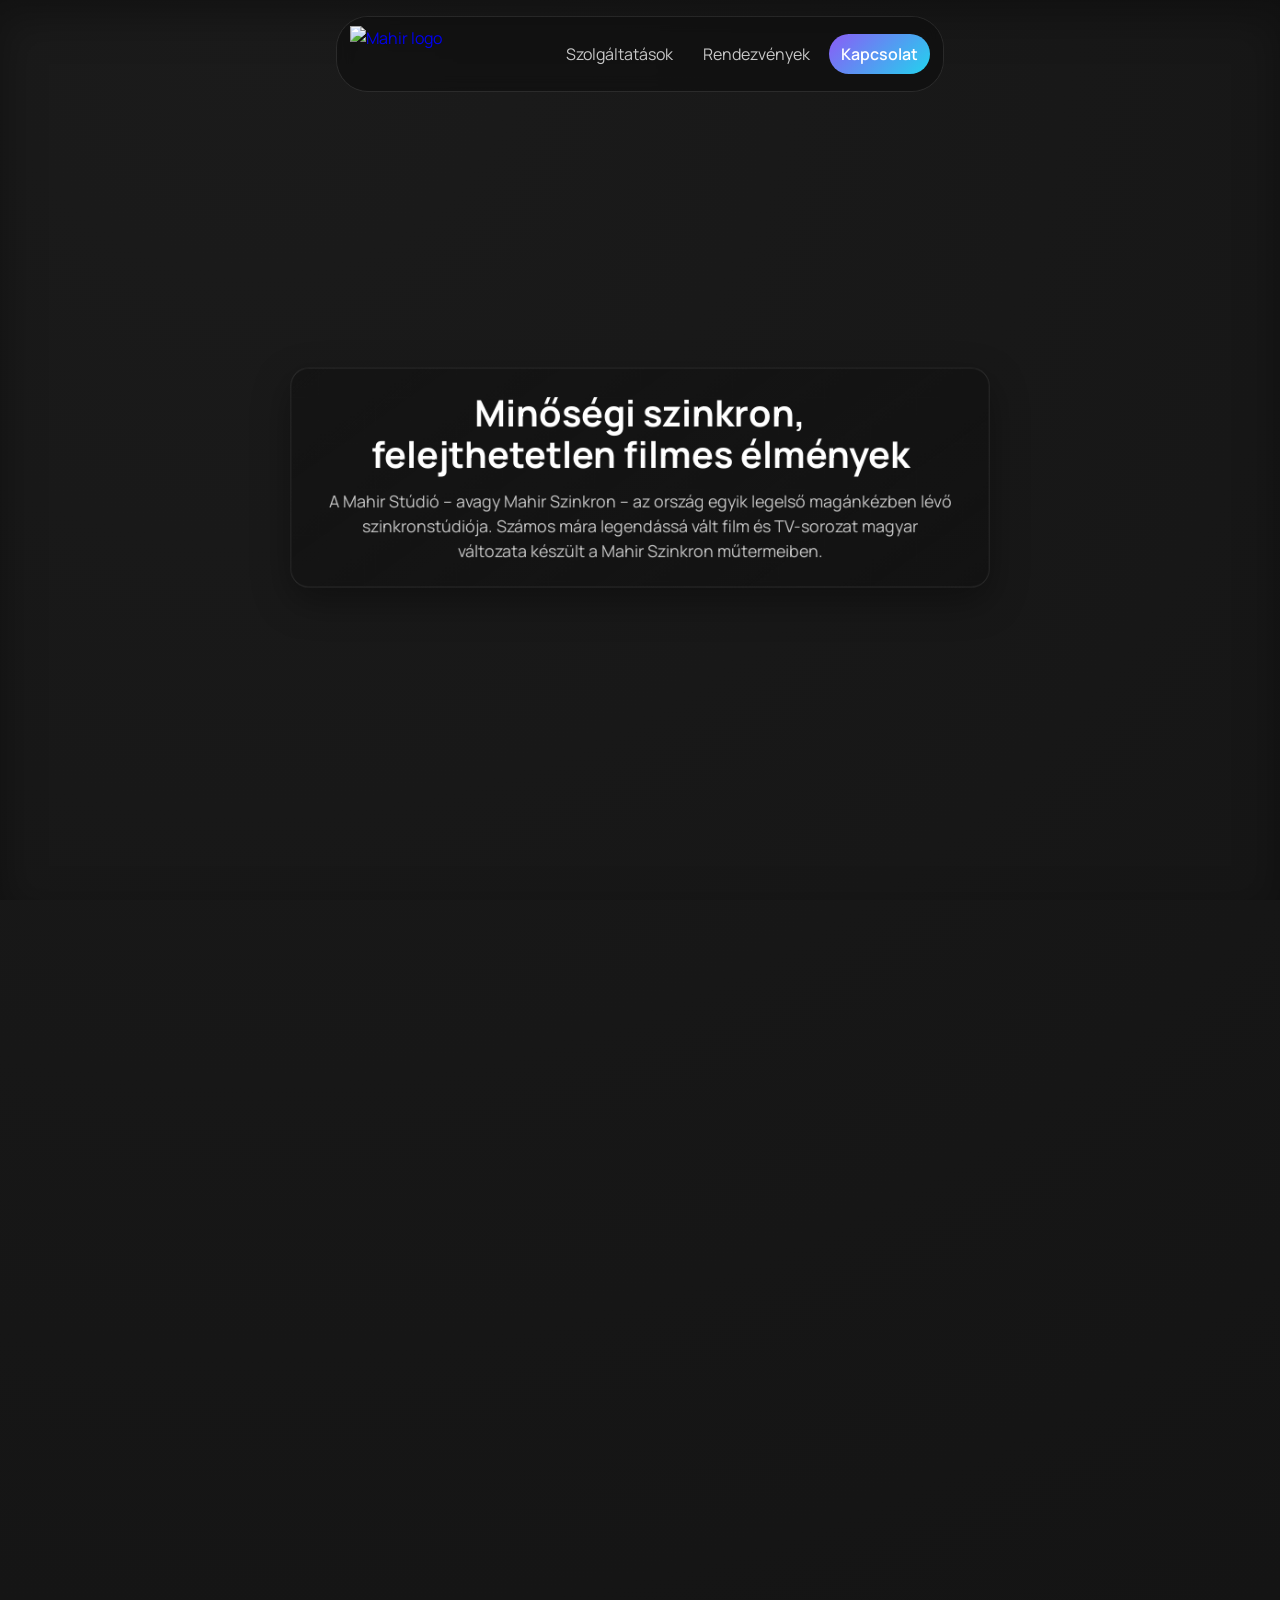
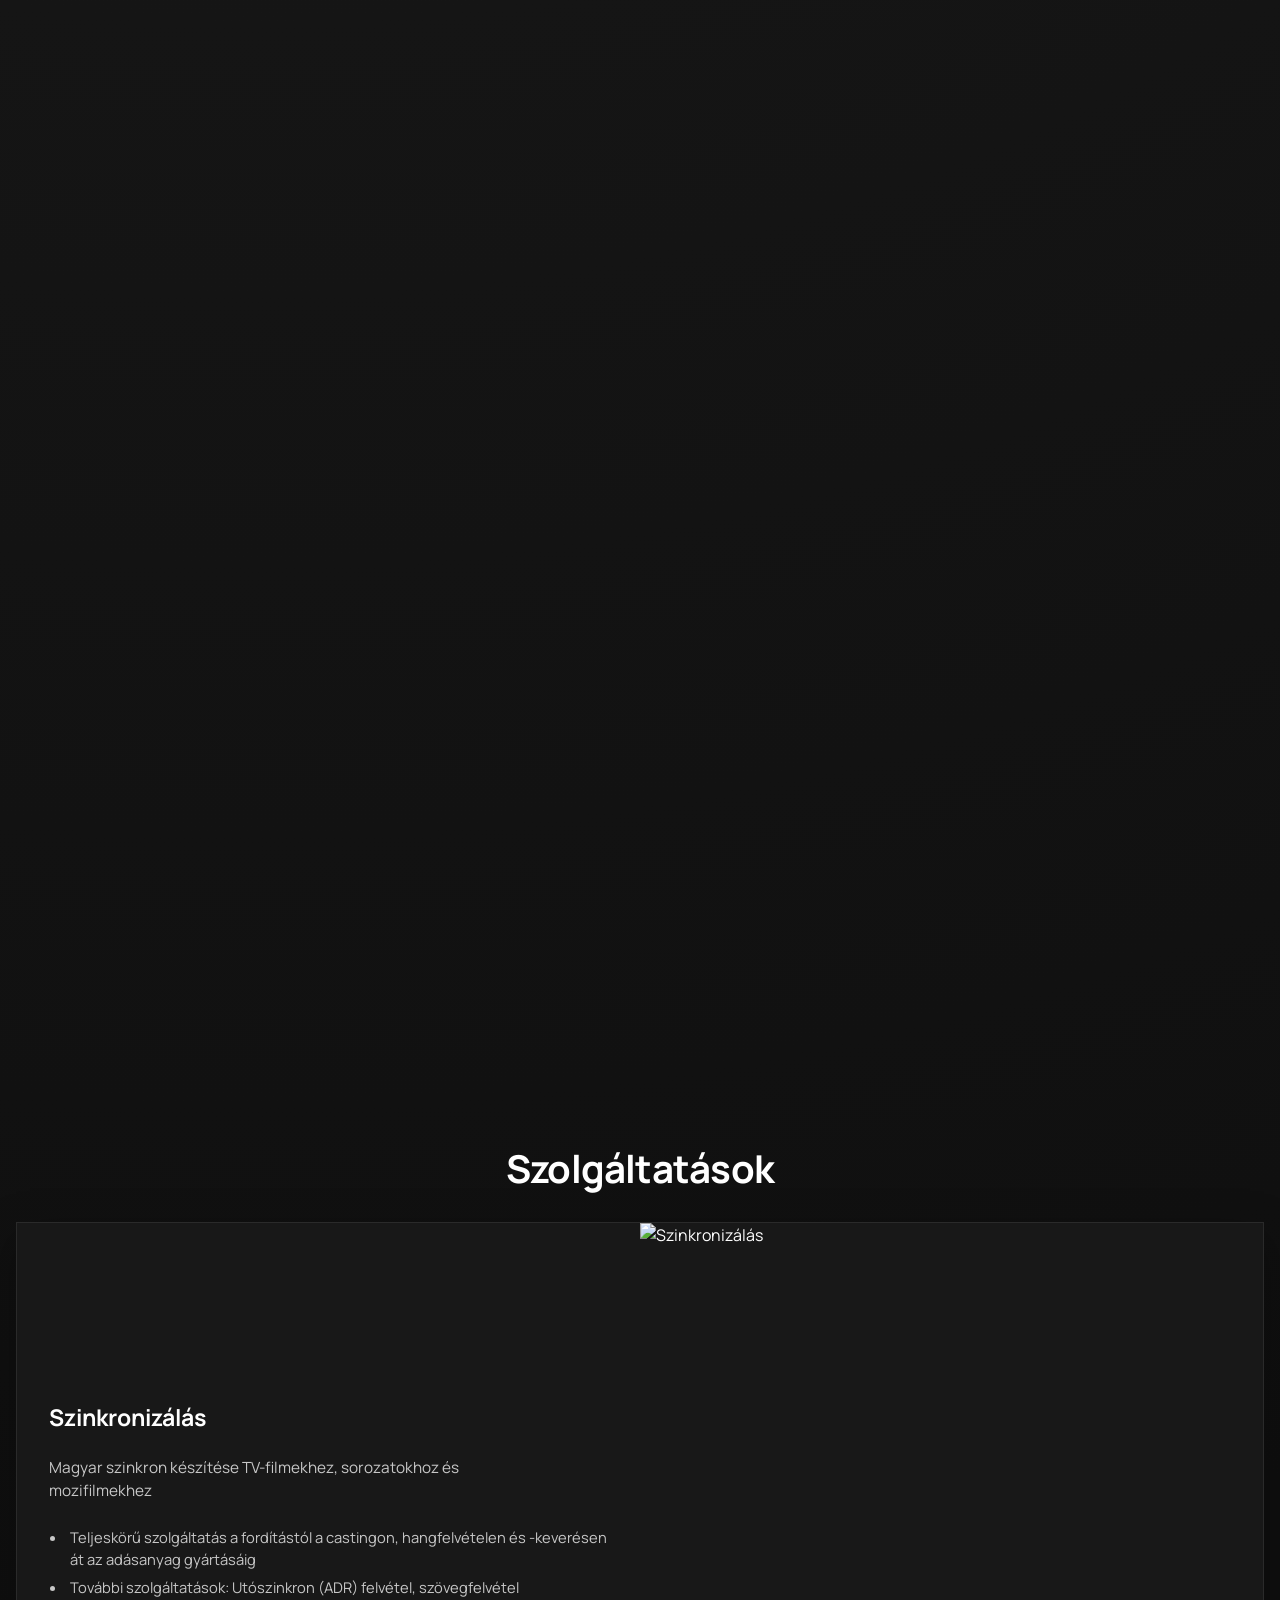
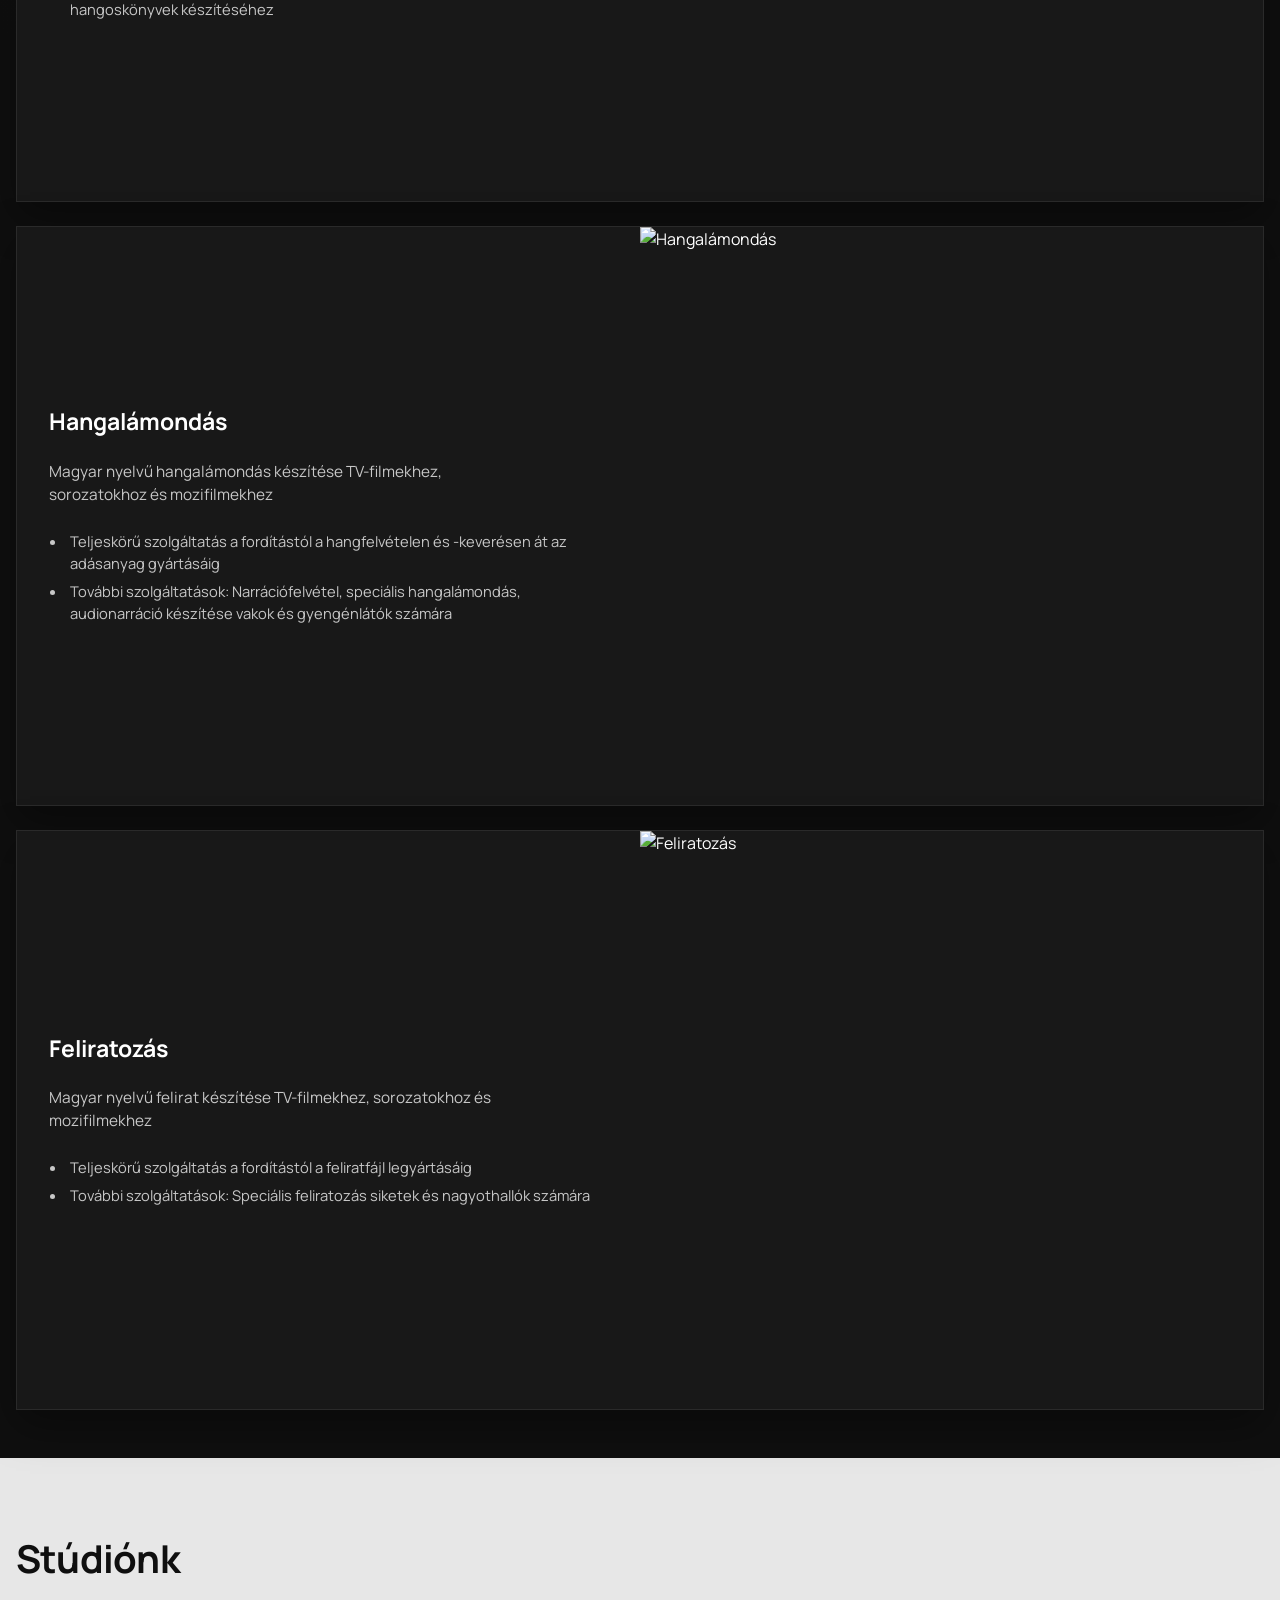
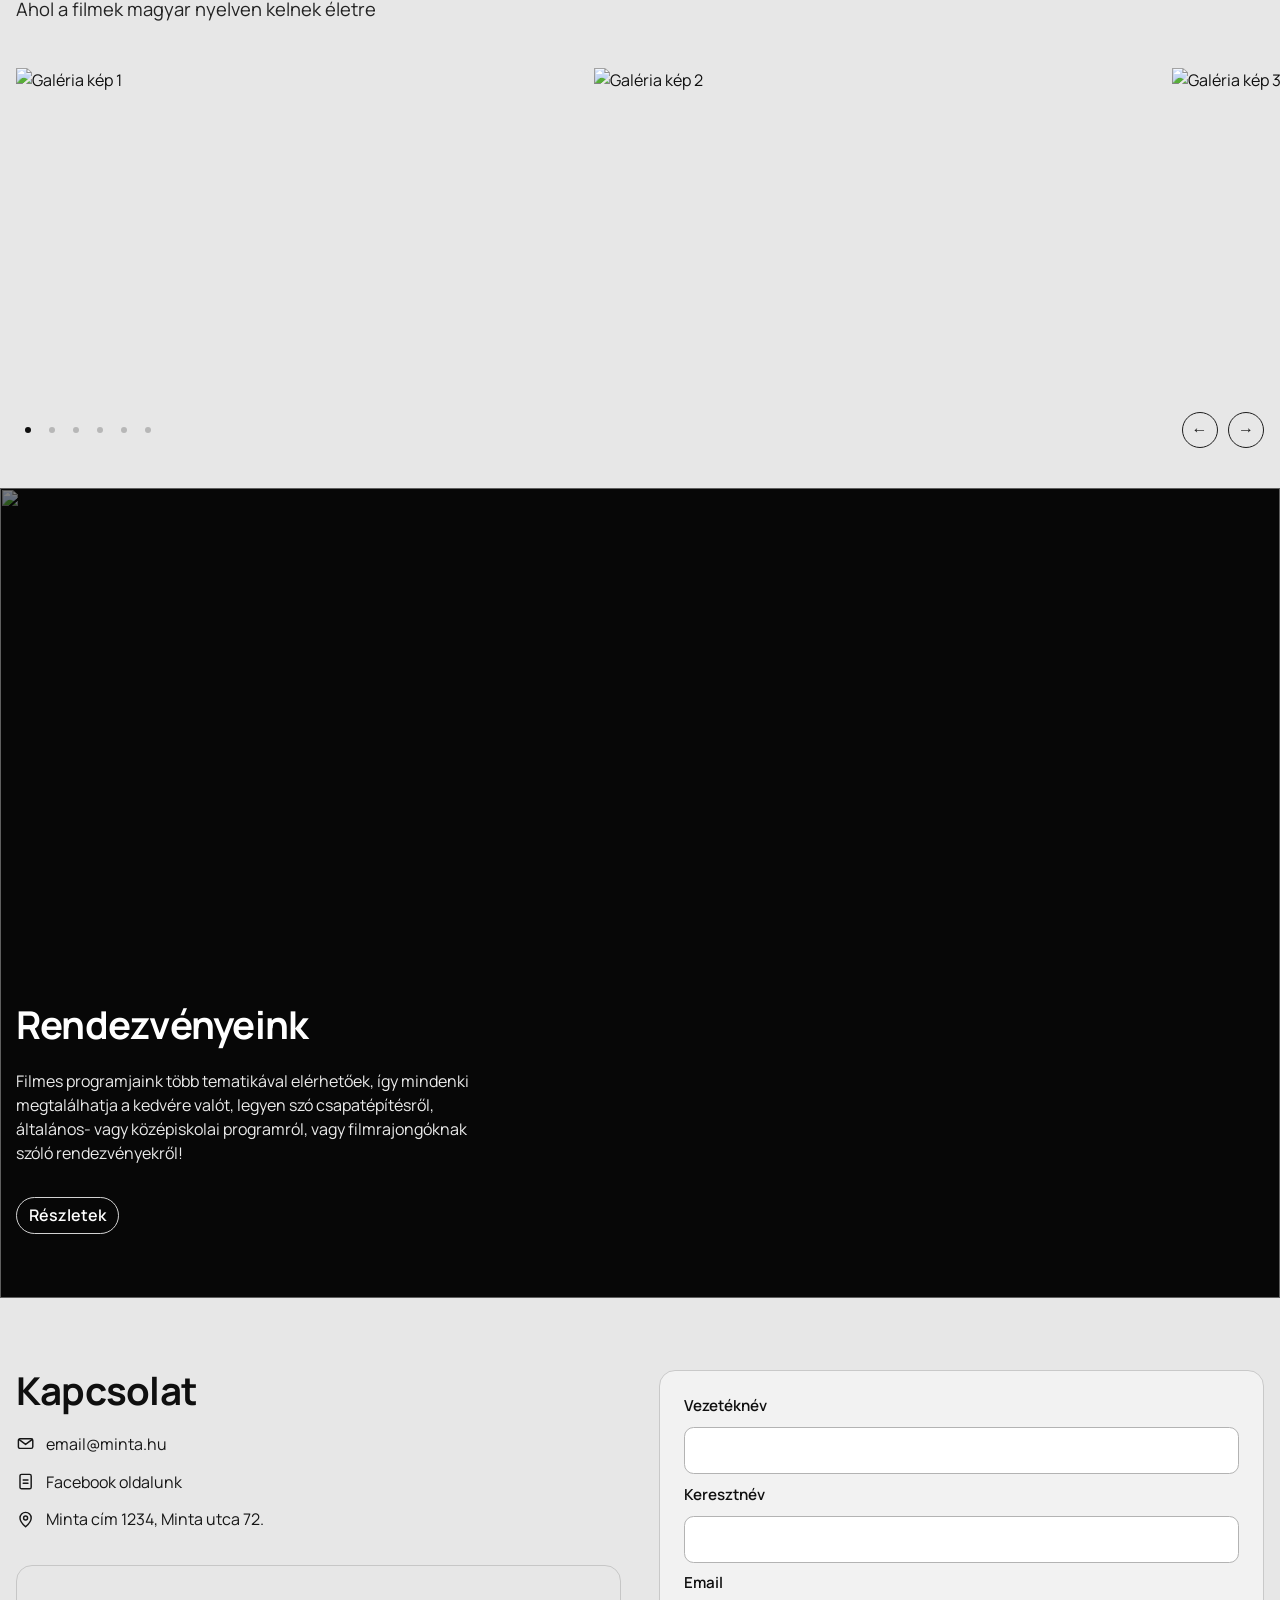
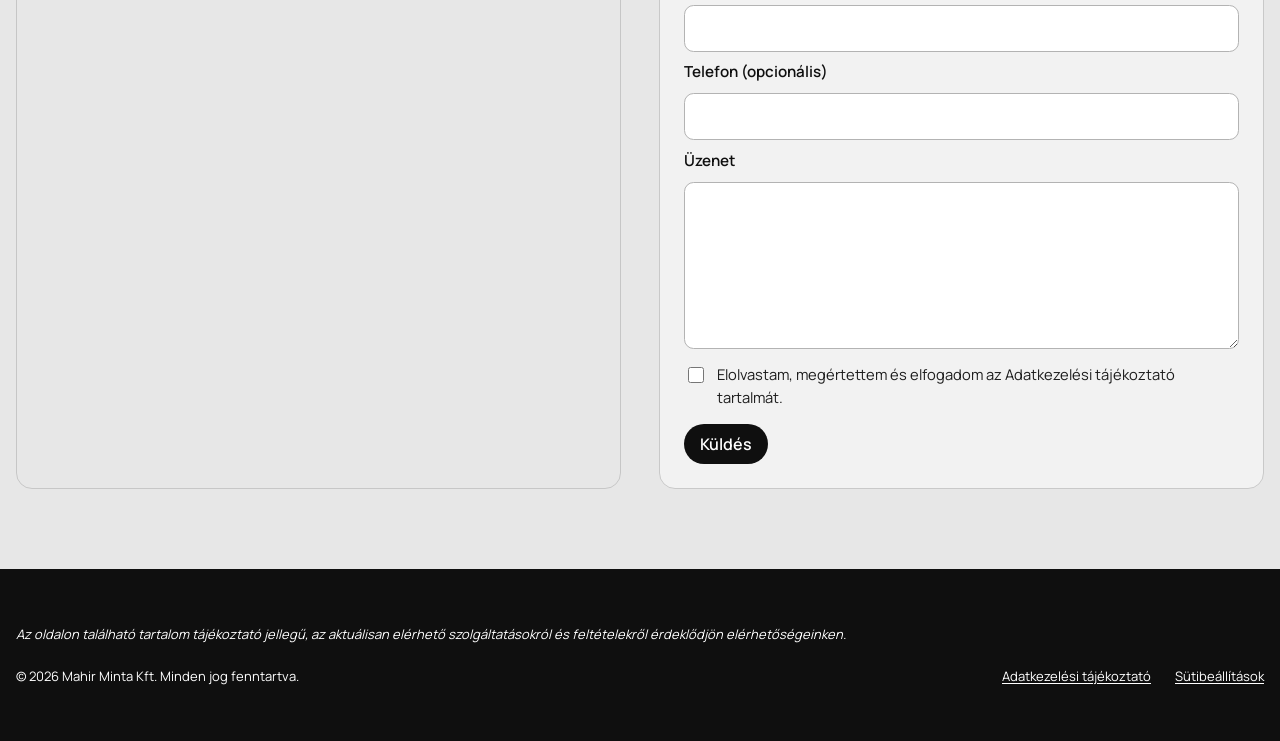
==== index.html @ b0da59ac "Update Mahir branding and content, and simplify the page layout. Switch to Manrope, refresh copy and" ====
<!DOCTYPE html>
<html lang="hu">

<head>
  <meta charset="UTF-8" />
  <meta name="viewport" content="width=device-width, initial-scale=1.0" />
  <title>Mahir</title>
  <meta name="description" content="REPLACE" />
  <link rel="preconnect" href="https://fonts.googleapis.com" />
  <link rel="preconnect" href="https://fonts.gstatic.com" crossorigin />
  <link
    href="https://fonts.googleapis.com/css2?family=Manrope:wght@400;500;600;700&display=swap"
    rel="stylesheet" />
  <link
    rel="preload"
    href="https://cdn.jsdelivr.net/npm/swiper@11/swiper-bundle.min.css"
    as="style"
    onload="this.onload=null;this.rel='stylesheet'" />
  <noscript>
    <link rel="stylesheet" href="https://cdn.jsdelivr.net/npm/swiper@11/swiper-bundle.min.css" />
  </noscript>
  <link rel="stylesheet" href="css/main.css" />
</head>

<body>
  <header class="site-header">
    <div class="navbar">
      <a class="brand" href="index.html" aria-label="Home">
        <img src="https://pub-8ca41db7c8844eacb34ff6a07d16dae7.r2.dev/global/mahir_logok_logo_rgb_white_fekvo.svg" alt="Mahir logo" />
      </a>
      <nav class="site-nav" aria-label="Fő navigáció">
        <div class="nav-links" aria-label="Elsődleges menü">
          <a href="#szolgaltatasok">Szolgáltatások</a>
          <a href="#rendezvenyek">Rendezvények</a>
        </div>

        <a class="nav-cta" href="#kapcsolat">Kapcsolat</a>

        <button
          class="nav-toggle"
          type="button"
          aria-label="Menü megnyitása"
          aria-expanded="false"
          aria-controls="mobile-nav-menu">
          <span></span>
          <span></span>
          <span></span>
        </button>

        <div id="mobile-nav-menu" class="mobile-nav-menu" hidden>
          <a href="#szolgaltatasok">Szolgáltatások</a>
          <a href="#rendezvenyek">Rendezvények</a>
        </div>
      </nav>
    </div>
  </header>

  <main>
    <section id="hero" class="hero-scroll">
      <div class="hero-sticky">
        <div class="container hero-frame">
          <div class="hero-grid" aria-hidden="true">
            <img src="https://pub-8ca41db7c8844eacb34ff6a07d16dae7.r2.dev/hero/Hero1.webp" alt="Hero image 1" />
            <img src="https://pub-8ca41db7c8844eacb34ff6a07d16dae7.r2.dev/hero/Hero2.webp" alt="Hero image 2" />
            <img src="https://pub-8ca41db7c8844eacb34ff6a07d16dae7.r2.dev/hero/Hero3.webp" alt="Hero image 3" />
            <img src="https://pub-8ca41db7c8844eacb34ff6a07d16dae7.r2.dev/hero/Hero4.webp" alt="Hero image 4" />
            <video autoplay muted loop playsinline aria-label="Hero center video">
              <source src="https://pub-8ca41db7c8844eacb34ff6a07d16dae7.r2.dev/hero/Hero5.mp4" type="video/mp4" />
            </video>
            <img src="https://pub-8ca41db7c8844eacb34ff6a07d16dae7.r2.dev/hero/Hero6.webp" alt="Hero image 6" />
            <img src="https://pub-8ca41db7c8844eacb34ff6a07d16dae7.r2.dev/hero/Hero7.webp" alt="Hero image 7" />
            <img src="https://pub-8ca41db7c8844eacb34ff6a07d16dae7.r2.dev/hero/Hero8.webp" alt="Hero image 8" />
            <img src="https://pub-8ca41db7c8844eacb34ff6a07d16dae7.r2.dev/hero/Hero9.webp" alt="Hero image 9" />
          </div>

          <div class="hero-content">
            <h1>Minőségi szinkron, felejthetetlen filmes élmények</h1>
            <p>
              A Mahir Stúdió – avagy Mahir Szinkron – az ország egyik legelső magánkézben lévő szinkronstúdiója. Számos mára legendássá vált film és TV-sorozat magyar változata készült a Mahir Szinkron műtermeiben.
            </p>
          </div>
        </div>
      </div>
    </section>

    <section id="szolgaltatasok" class="content-section services-section">
      <div class="container services-inner">
        <h2 class="services-title">Szolgáltatások</h2>

        <div class="services-stack">
          <article class="service-panel">
            <div class="service-panel__copy">
              <h3>Szinkronizálás</h3>
              <p>Magyar szinkron készítése TV-filmekhez, sorozatokhoz és mozifilmekhez</p>
              <ul>
                <li>
                  Teljeskörű szolgáltatás a fordítástól a castingon, hangfelvételen és -keverésen át az adásanyag gyártásáig
                </li>
                <li>
                  További szolgáltatások: Utószinkron (ADR) felvétel, szövegfelvétel hangoskönyvek készítéséhez
                </li>
              </ul>
            </div>
            <div class="service-panel__visual">
              <img src="https://pub-8ca41db7c8844eacb34ff6a07d16dae7.r2.dev/services/Szinkron.webp" alt="Szinkronizálás" width="800" height="640" />
            </div>
          </article>

          <article class="service-panel">
            <div class="service-panel__copy">
              <h3>Hangalámondás</h3>
              <p>Magyar nyelvű hangalámondás készítése TV-filmekhez, sorozatokhoz és mozifilmekhez</p>
              <ul>
                <li>
                  Teljeskörű szolgáltatás a fordítástól a hangfelvételen és -keverésen át az adásanyag gyártásáig
                </li>
                <li>
                  További szolgáltatások: Narrációfelvétel, speciális hangalámondás, audionarráció készítése vakok és gyengénlátók számára
                </li>
              </ul>
            </div>
            <div class="service-panel__visual">
              <img src="https://pub-8ca41db7c8844eacb34ff6a07d16dae7.r2.dev/services/Hangalamondas.webp" alt="Hangalámondás" width="800" height="640" />
            </div>
          </article>

          <article class="service-panel">
            <div class="service-panel__copy">
              <h3>Feliratozás</h3>
              <p>Magyar nyelvű felirat készítése TV-filmekhez, sorozatokhoz és mozifilmekhez</p>
              <ul>
                <li>Teljeskörű szolgáltatás a fordítástól a feliratfájl legyártásáig</li>
                <li>
                  További szolgáltatások: Speciális feliratozás siketek és nagyothallók számára
                </li>
              </ul>
            </div>
            <div class="service-panel__visual">
              <img src="https://pub-8ca41db7c8844eacb34ff6a07d16dae7.r2.dev/services/Feliratozas.webp" alt="Feliratozás" width="800" height="640" />
            </div>
          </article>
        </div>
      </div>
    </section>

    <section id="about" class="gallery-section">
      <div class="container gallery-inner">
        <h2>Stúdiónk</h2>
        <p>Ahol a filmek magyar nyelven kelnek életre</p>

        <div class="swiper studio-swiper">
          <div class="swiper-wrapper">
            <div class="swiper-slide"><img src="https://pub-8ca41db7c8844eacb34ff6a07d16dae7.r2.dev/hero/Hero1.webp" alt="Galéria kép 1" /></div>
            <div class="swiper-slide"><img src="https://pub-8ca41db7c8844eacb34ff6a07d16dae7.r2.dev/hero/Hero4.webp" alt="Galéria kép 2" /></div>
            <div class="swiper-slide"><img src="https://pub-8ca41db7c8844eacb34ff6a07d16dae7.r2.dev/hero/Hero8.webp" alt="Galéria kép 3" /></div>
            <div class="swiper-slide"><img src="https://pub-8ca41db7c8844eacb34ff6a07d16dae7.r2.dev/hero/Hero9.webp" alt="Galéria kép 4" /></div>
            <div class="swiper-slide"><img src="https://pub-8ca41db7c8844eacb34ff6a07d16dae7.r2.dev/gallery/Galeria5.webp" alt="Galéria kép 5" /></div>
            <div class="swiper-slide"><img src="https://pub-8ca41db7c8844eacb34ff6a07d16dae7.r2.dev/hero/Hero6.webp" alt="Galéria kép 6" /></div>
            <div class="swiper-slide"><img src="https://pub-8ca41db7c8844eacb34ff6a07d16dae7.r2.dev/hero/Hero1.webp" alt="Galéria kép 7" /></div>
          </div>
        </div>

        <div class="gallery-controls">
          <div class="gallery-pagination" aria-label="Galéria oldalak"></div>
          <div class="gallery-nav-buttons">
            <button class="gallery-button gallery-button-prev" type="button" aria-label="Előző kép">
              <span aria-hidden="true">←</span>
            </button>
            <button class="gallery-button gallery-button-next" type="button" aria-label="Következő kép">
              <span aria-hidden="true">→</span>
            </button>
          </div>
        </div>
      </div>
    </section>

    <section id="rendezvenyek" class="events-section" aria-labelledby="events-title">
      <img
        class="events-background-image"
        src="https://pub-8ca41db7c8844eacb34ff6a07d16dae7.r2.dev/hero/Hero8.webp"
        alt=""
        aria-hidden="true"
        width="1920"
        height="1080" />
      <div class="events-overlay" aria-hidden="true"></div>

      <div class="container">
        <h2 id="events-title">Rendezvényeink</h2>
        <p>
          Filmes programjaink több tematikával elérhetőek, így mindenki megtalálhatja a kedvére valót, legyen szó csapatépítésről, általános- vagy középiskolai programról, vagy filmrajongóknak szóló rendezvényekről!
        </p>
        <a class="button-secondary" href="#">Részletek</a>
      </div>
    </section>

    <section id="kapcsolat" class="contact-section" aria-labelledby="contact-title">
      <div class="container contact-inner">
        <div class="contact-info">
          <h2 id="contact-title">Kapcsolat</h2>

          <a class="contact-link" href="mailto:email@minta.hu">
            <svg viewBox="0 0 24 24" aria-hidden="true">
              <rect x="3" y="6" width="18" height="12" rx="2"></rect>
              <path d="M4 7l8 6 8-6"></path>
            </svg>
            <span>email@minta.hu</span>
          </a>

          <a class="contact-link" href="#" target="_blank" rel="noopener noreferrer">
            <svg viewBox="0 0 24 24" aria-hidden="true">
              <rect x="5" y="3" width="14" height="18" rx="2"></rect>
              <path d="M9 10h6M9 14h6"></path>
            </svg>
            <span>Facebook oldalunk</span>
          </a>

          <a
            class="contact-link"
            href="https://maps.google.com/?q=Minta+c%C3%ADm+1234,+Minta+utca+72."
            target="_blank"
            rel="noopener noreferrer">
            <svg viewBox="0 0 24 24" aria-hidden="true">
              <path d="M12 21s7-6 7-11a7 7 0 10-14 0c0 5 7 11 7 11z"></path>
              <circle cx="12" cy="10" r="2.5"></circle>
            </svg>
            <span>Minta cím 1234, Minta utca 72.</span>
          </a>

          <div class="contact-map-wrap">
            <iframe
              src="https://www.google.com/maps/embed?pb=!1m18!1m12!1m3!1d9479.29036048894!2d18.97951351344565!3d47.52779883756479!2m3!1f0!2f0!3f0!3m2!1i1024!2i768!4f13.1!3m3!1m2!1s0x4741df007c46b94b%3A0x9a13e973ccc71e9e!2sMahir%20Szinkronst%C3%BAdi%C3%B3!5e0!3m2!1sen!2shu!4v1777281975266!5m2!1sen!2shu"
              style="border:0;"
              allowfullscreen=""
              loading="lazy"
              title="Google Maps"
              referrerpolicy="no-referrer-when-downgrade"></iframe>
          </div>
        </div>

        <form id="contact-form" class="contact-form" action="https://formsubmit.co/6629b8378813a6da11fab944c251a47c" method="POST">
          <div class="contact-form-grid">
            <label for="vezeteknev">Vezetéknév</label>
            <input id="vezeteknev" name="vezeteknev" type="text" required />

            <label for="keresztnev">Keresztnév</label>
            <input id="keresztnev" name="keresztnev" type="text" required />

            <label for="email">Email</label>
            <input id="email" name="email" type="email" required />

            <label for="telefon">Telefon (opcionális)</label>
            <input id="telefon" name="telefon" type="tel" />

            <label for="uzenet">Üzenet</label>
            <textarea id="uzenet" name="uzenet" rows="6" required></textarea>
          </div>

          <label class="checkbox-row" for="adatkezeles">
            <input id="adatkezeles" name="adatkezeles" type="checkbox" required />
            <span>Elolvastam, megértettem és elfogadom az Adatkezelési tájékoztató tartalmát.</span>
          </label>

          <button class="contact-submit" type="submit">Küldés</button>
          <p id="contact-form-status" class="contact-form-status" aria-live="polite"></p>
        </form>
      </div>
    </section>
  </main>

  <footer class="site-footer">
    <div class="container site-footer-inner">
      <p class="site-footer-disclaimer">
        Az oldalon található tartalom tájékoztató jellegű, az aktuálisan elérhető szolgáltatásokról és feltételekről
        érdeklődjön elérhetőségeinken.
      </p>
      <div class="site-footer-row">
        <p class="site-footer-copy">&copy; <span data-current-year>2026</span> Mahir Minta Kft. Minden jog fenntartva.</p>
        <nav class="site-footer-links" aria-label="Jogi hivatkozások">
          <a href="">Adatkezelési tájékoztató</a>
          <button type="button">Sütibeállítások</button>
        </nav>
      </div>
    </div>
  </footer>

  <script src="https://cdn.jsdelivr.net/npm/gsap@3.12.7/dist/gsap.min.js"></script>
  <script src="https://cdn.jsdelivr.net/npm/gsap@3.12.7/dist/ScrollTrigger.min.js"></script>
  <script src="https://cdn.jsdelivr.net/npm/swiper@11/swiper-bundle.min.js"></script>
  <script type="module" src="js/main.js"></script>
</body>

</html>
---- css/main.css ----
:root {
  /* Colors */
  --bg-primary: #0f0f0f;
  --bg-elevated: #181818;
  --text-primary: #ffffff;
  --text-secondary: #c7c7c7;
  --header-border: rgba(255, 255, 255, 0.08);
  --header-bg: rgba(15, 15, 15, 0.65);
  --nav-hover-bg: rgba(255, 255, 255, 0.1);
  --section-light-bg: #e7e7e7;
  --gallery-button-color: #1d1d1d;
  --contact-link-text: #161616;
  --footer-text: #1b1b1b;
  --footer-line: #2a2a2a;
  --footer-hover: #000000;

  /* Effects */
  --shadow-soft: 0 0.9375rem 2.5rem rgba(0, 0, 0, 0.35);

  /* Border Radius */
  --radius-sm: 0.75rem;
  --radius-md: 1rem;
  --radius-lg: 1.25rem;

  /* Spacing */
  --space-1: 0.5rem;
  --space-2: 1rem;
  --space-3: 1.5rem;
  --space-4: 2rem;
  --space-5: 3rem;

  /* Typography */
  --font-base: "Manrope", "Segoe UI", Roboto, Helvetica, Arial, sans-serif;

  /* Layout */
  --container-width: 80rem;

  /* Motion */
  --hero-progress: 0;
  --hero-start-scale: 1;
  --hero-end-scale: 0.3333;
  --hero-zoom-scale: calc(var(--hero-start-scale) - (var(--hero-start-scale) - var(--hero-end-scale)) * var(--hero-progress));
}

*,
*::before,
*::after {
  box-sizing: border-box;
}

html {
  scroll-behavior: smooth;
}

body {
  margin: 0;
  font-family: var(--font-base);
  background: radial-gradient(circle at 20% 0%, #1b1b1b 0%, var(--bg-primary) 45%);
  color: var(--text-primary);
  line-height: 1.5;
}

h2 {
  margin: 0;
  font-size: clamp(1.9rem, 3vw, 2.75rem);
  line-height: 1.1;
  font-weight: 700;
  letter-spacing: -0.02em;
}

img {
  display: block;
  max-width: 100%;
}

.container {
  width: min(100% - 2rem, var(--container-width));
  margin-inline: auto;
}

.site-header {
  position: fixed;
  top: 1rem;
  left: 50%;
  transform: translateX(-50%);
  width: min(calc(100% - 2rem), 38rem);
  z-index: 5;
  border: 0.0625rem solid var(--header-border);
  border-radius: 2rem;
  isolation: isolate;
}

.site-header::before {
  content: "";
  position: absolute;
  inset: 0;
  border-radius: 2rem;
  backdrop-filter: blur(0.5rem);
  background: var(--header-bg);
  pointer-events: none;
  z-index: -1;
}

.navbar {
  min-height: 4rem;
  display: flex;
  align-items: center;
  justify-content: space-between;
  gap: var(--space-2);
  padding: 0.55rem 0.8rem;
}

.brand {
  display: inline-flex;
  align-items: center;
  justify-content: center;
  text-decoration: none;
}

.brand img {
  width: auto;
  height: 3.5rem;
}

.site-nav {
  display: flex;
  align-items: center;
  gap: 0.45rem;
}

.nav-links {
  display: flex;
  align-items: center;
  flex-wrap: nowrap;
  gap: 0.35rem;
}

.nav-links a {
  text-decoration: none;
  color: var(--text-secondary);
  padding: 0.5rem 0.75rem;
  border-radius: 62rem;
  transition: color 0.25s ease, background-color 0.25s ease;
}

.nav-links a:hover {
  color: var(--text-primary);
  background: var(--nav-hover-bg);
}

.site-nav .nav-cta {
  text-decoration: none;
  color: var(--text-primary);
  background: linear-gradient(135deg, #8b5cf6, #22d3ee);
  font-weight: 600;
  padding: 0.5rem 0.75rem;
  border-radius: 62rem;
  transition: background 0.25s ease;
}

.site-nav .nav-cta:hover {
  color: var(--text-primary);
  background: linear-gradient(135deg, #7c3aed, #06b6d4);
}

.nav-toggle {
  display: none;
  width: 2.4rem;
  height: 2.4rem;
  border: 0.0625rem solid rgba(255, 255, 255, 0.16);
  border-radius: 62rem;
  background: rgba(255, 255, 255, 0.05);
  padding: 0;
  align-items: center;
  justify-content: center;
  cursor: pointer;
}

.nav-toggle span {
  position: absolute;
  width: 1rem;
  height: 0.1rem;
  background: var(--text-primary);
  border-radius: 62rem;
  transition: transform 0.2s ease, opacity 0.2s ease;
}

.nav-toggle span:nth-child(1) {
  transform: translateY(-0.3rem);
}

.nav-toggle span:nth-child(3) {
  transform: translateY(0.3rem);
}

.site-nav.is-open .nav-toggle span:nth-child(1) {
  transform: rotate(45deg);
}

.site-nav.is-open .nav-toggle span:nth-child(2) {
  opacity: 0;
}

.site-nav.is-open .nav-toggle span:nth-child(3) {
  transform: rotate(-45deg);
}

.mobile-nav-menu {
  position: absolute;
  left: 0;
  width: 100%;
  top: calc(100% + 0.45rem);
  padding: 0.45rem;
  border-radius: 2rem;
  border: 0.0625rem solid var(--header-border);
  backdrop-filter: blur(0.5rem);
  background: var(--header-bg);
  box-shadow: var(--shadow-soft);
  display: grid;
  gap: 0.2rem;
  z-index: 6;
  text-align: center;
}

.mobile-nav-menu[hidden] {
  display: none;
}

.mobile-nav-menu a {
  text-decoration: none;
  color: var(--text-secondary);
  padding: 0.5rem 0.65rem;
  border-radius: 0.65rem;
}

.mobile-nav-menu a:hover {
  color: var(--text-primary);
  background: var(--nav-hover-bg);
}

#szolgaltatasok {
  scroll-margin-top: 6rem;
}

.hero-scroll {
  height: 300vh;
}

.hero-sticky {
  position: sticky;
  top: 0;
  min-height: 100vh;
  display: grid;
  place-items: center;
  overflow: clip;
}

.hero-frame {
  position: relative;
  height: 100vh;
  display: grid;
  place-items: center;
}

.hero-grid {
  position: absolute;
  left: 50%;
  top: 50%;
  width: 300vw;
  height: 300vh;
  display: grid;
  grid-template-columns: repeat(3, 100vw);
  grid-template-rows: repeat(3, 100vh);
  gap: 0;
  transform-origin: center center;
  transform: translate(-50%, -50%)
    scale(var(--hero-zoom-scale-x, var(--hero-zoom-scale)), var(--hero-zoom-scale-y, var(--hero-zoom-scale)));
  will-change: transform;
}

.hero-grid img {
  width: 100vw;
  height: 100vh;
  object-fit: cover;
  box-shadow: var(--shadow-soft);
  filter: saturate(1.05) contrast(1.03);
}

.hero-grid video {
  width: 100vw;
  height: 100vh;
  object-fit: cover;
  box-shadow: var(--shadow-soft);
  filter: saturate(1.05) contrast(1.03);
}

.hero-content {
  position: relative;
  z-index: 1;
  text-align: center;
  width: min(92%, 47.5rem);
  background: linear-gradient(145deg, rgba(20, 20, 20, 0.86), rgba(15, 15, 15, 0.5));
  border: 0.0625rem solid rgba(255, 255, 255, 0.1);
  border-radius: var(--radius-lg);
  padding: clamp(1rem, 2vw, 2rem);
  box-shadow: var(--shadow-soft);
  transform: translateY(calc(1.75rem * (1 - var(--hero-progress))))
    scale(calc(0.92 + 0.08 * var(--hero-progress)));
  opacity: calc(1 - var(--hero-progress));
  will-change: transform, opacity;
}

.hero-content h1 {
  margin: 0;
  font-size: clamp(1.6rem, 3.1vw, 3rem);
  line-height: 1.15;
  text-wrap: balance;
}

.hero-content p {
  margin: 0.9rem auto 0;
  font-size: clamp(0.98rem, 1.4vw, 1.2rem);
  color: var(--text-secondary);
  max-width: 62ch;
}

.content-section {
  padding: var(--space-5) 0;
}

.content-section.services-section {
  padding: var(--space-5) 0;
}

.content-section.services-section .container {
  width: min(100% - 2rem, var(--container-width));
  margin-inline: auto;
}

.content-card {
  background: var(--bg-elevated);
  border-radius: var(--radius-lg);
  border: 0.0625rem solid var(--header-border);
  box-shadow: var(--shadow-soft);
  padding: clamp(1.2rem, 2.2vw, 2rem);
}

.content-card p {
  margin: 0.7rem 0 0;
  color: var(--text-secondary);
}

.services-inner {
  width: 100%;
  position: relative;
  --services-title-sticky-top: 8rem;
  --services-title-block: 3.5rem;
  --services-title-gap: var(--space-4);
}

.services-title,
.gallery-inner h2 {
  margin: 0;
}

.services-title {
  text-align: center;
  position: sticky;
  top: var(--services-title-sticky-top);
  z-index: 0;
  color: var(--text-primary);
}

.gallery-inner h2 {
  text-align: left;
}

.services-stack {
  display: flex;
  flex-direction: column;
  gap: var(--space-3);
  width: 100%;
  padding-top: var(--services-title-gap);
}

.service-panel {
  display: grid;
  grid-template-columns: minmax(0, 1fr) minmax(0, 1fr);
  width: 100%;
  min-height: 36.25rem;
  overflow: hidden;
  background: var(--bg-elevated);
  border: 0.0625rem solid var(--header-border);
  box-shadow: var(--shadow-soft);
  position: sticky;
  top: calc(var(--services-title-sticky-top) + var(--services-title-block) + var(--services-title-gap));
}

.service-panel:nth-child(1) {
  z-index: 1;
}

.service-panel:nth-child(2) {
  z-index: 2;
}

.service-panel:nth-child(3) {
  z-index: 3;
}

.service-panel__copy {
  padding: clamp(1.25rem, 2.5vw, 2.25rem);
  display: flex;
  flex-direction: column;
  justify-content: center;
  gap: var(--space-3);
  min-width: 0;
}

.service-panel__copy h3 {
  margin: 0;
  font-size: clamp(1.1rem, 1.8vw, 1.45rem);
  line-height: 1.2;
}

.service-panel__copy p {
  margin: 0;
  color: var(--text-secondary);
  font-size: clamp(0.95rem, 1.2vw, 1.05rem);
  max-width: 52ch;
}

.service-panel__copy ul {
  margin: 0;
  padding-left: 1.15rem;
  color: var(--text-secondary);
  font-size: clamp(0.92rem, 1.1vw, 1rem);
  display: flex;
  flex-direction: column;
  gap: 0.35rem;
}

.service-panel__copy li {
  padding-left: 0.15rem;
}

.service-panel__visual {
  min-height: 0;
  min-width: 0;
  height: 100%;
}

.service-panel__visual img {
  width: 100%;
  height: 100%;
  object-fit: cover;
}

.gallery-section {
  background: var(--section-light-bg);
  color: var(--bg-primary);
  padding: 5rem 0 2.5rem;
  overflow: hidden;
}

.gallery-inner > p {
  margin: 1rem 0 2.75rem;
  color: #232323;
  font-size: 1.15rem;
}

.studio-swiper {
  width: 100%;
  overflow: visible;
}

.studio-swiper .swiper-slide {
  aspect-ratio: 16 / 9;
  height: auto;
}

.studio-swiper .swiper-slide img {
  width: 100%;
  height: 100%;
  object-fit: cover;
}

.gallery-controls {
  margin-top: 2rem;
  display: flex;
  justify-content: space-between;
  align-items: center;
  gap: 1rem;
}

.gallery-pagination {
  display: flex;
  align-items: center;
}

.gallery-pagination .swiper-pagination-bullet {
  width: 1.5rem;
  height: 1.5rem;
  margin: 0 !important;
  border-radius: 50%;
  background: transparent;
  opacity: 1;
  display: inline-flex;
  align-items: center;
  justify-content: center;
}

.gallery-pagination .swiper-pagination-bullet::before {
  content: "";
  width: 0.4rem;
  height: 0.4rem;
  border-radius: 50%;
  background: #b7b7b7;
}

.gallery-pagination .swiper-pagination-bullet-active {
  background: transparent;
}

.gallery-pagination .swiper-pagination-bullet-active::before {
  background: var(--bg-primary);
}

.gallery-nav-buttons {
  display: inline-flex;
  gap: 0.65rem;
}

.gallery-button {
  width: 2.25rem;
  height: 2.25rem;
  border-radius: 50%;
  border: 0.0625rem solid var(--gallery-button-color);
  background: transparent;
  color: var(--gallery-button-color);
  display: inline-flex;
  align-items: center;
  justify-content: center;
  cursor: pointer;
}

.gallery-button span {
  font-size: 1rem;
  line-height: 1;
}

.events-section {
  position: relative;
  height: 90vh;
  height: 90svh;
  overflow: hidden;
  display: flex;
  align-items: flex-end;
  padding: clamp(2rem, 5vw, 4rem) 0;
}

.events-background-image {
  position: absolute;
  inset: 0;
  width: 100%;
  height: 100%;
  object-fit: cover;
}

.events-overlay {
  position: absolute;
  inset: 0;
  background: rgba(0, 0, 0, 0.5);
}

.events-section .container {
  position: relative;
  z-index: 1;
}

.events-section h2 {
  margin: 0;
}

.events-section p {
  margin: 1.4rem 0 2rem;
  color: rgba(255, 255, 255, 0.92);
  max-width: 48ch;
}

.contact-section {
  background: var(--section-light-bg);
  color: var(--bg-primary);
  padding: 4.5rem 0 5rem;
}

.contact-inner {
  display: grid;
  grid-template-columns: minmax(0, 1fr) minmax(0, 1fr);
  gap: clamp(1.5rem, 3vw, 4rem);
  align-items: stretch;
}

.contact-info {
  display: flex;
  flex-direction: column;
  align-items: flex-start;
}

.contact-info h2 {
  margin: 0 0 1.25rem;
}

.contact-link {
  display: flex;
  align-items: center;
  gap: 0.7rem;
  color: var(--contact-link-text);
  text-decoration: none;
  margin-bottom: 0.85rem;
}

.contact-link:hover {
  text-decoration: underline;
}

.contact-link svg {
  width: 1.2rem;
  height: 1.2rem;
  flex-shrink: 0;
  stroke: currentColor;
  fill: none;
  stroke-width: 1.8;
  stroke-linecap: round;
  stroke-linejoin: round;
}

.contact-map-wrap {
  margin-top: 1.25rem;
  flex: 1;
  width: 100%;
  overflow: hidden;
  border-radius: var(--radius-md);
  border: 0.0625rem solid rgba(15, 15, 15, 0.15);
}

.contact-map-wrap iframe {
  display: block;
  width: 100%;
  height: 100%;
}

.contact-form {
  background: #f2f2f2;
  border: 0.0625rem solid #c9c9c9;
  border-radius: var(--radius-md);
  padding: clamp(1rem, 2vw, 1.5rem);
}

.contact-form-grid {
  display: grid;
  gap: 0.6rem;
}

.contact-form-grid label {
  font-weight: 600;
  font-size: 0.95rem;
}

.contact-form input,
.contact-form textarea {
  width: 100%;
  border: 0.0625rem solid #b3b3b3;
  border-radius: 0.6rem;
  background: var(--text-primary);
  color: var(--contact-link-text);
  font: inherit;
  padding: 0.65rem 0.75rem;
}

.contact-form textarea {
  resize: vertical;
}

.checkbox-row {
  margin-top: 0.9rem;
  display: flex;
  align-items: flex-start;
  gap: 0.6rem;
  font-size: 0.92rem;
  color: #1c1c1c;
}

.checkbox-row input {
  width: 1rem;
  height: 1rem;
  margin-top: 0.2rem;
}

.contact-submit {
  margin-top: 1rem;
  display: inline-flex;
  align-items: center;
  justify-content: center;
  min-height: 2.5rem;
  padding: 0.5rem 1rem;
  border: 0;
  border-radius: 62rem;
  background: var(--bg-primary);
  color: var(--text-primary);
  font: inherit;
  font-weight: 600;
  cursor: pointer;
  transition: background-color 0.2s ease;
}

.contact-submit:hover {
  background: #272727;
}

.contact-submit:disabled {
  opacity: 0.7;
  cursor: not-allowed;
}

.contact-form-status {
  display: none;
  margin: 0.8rem 0 0;
  min-height: 1.4rem;
  font-size: 0.92rem;
  color: #1c1c1c;
}

.contact-form-status.is-success {
  display: block;
  color: #146c2e;
}

.contact-form-status.is-error {
  display: block;
  color: #b42318;
}

.contact-form-status.is-pending {
  display: block;
}

.button-secondary {
  display: inline-flex;
  align-items: center;
  justify-content: center;
  min-height: 2.25rem;
  padding: 0.5rem 0.75rem;
  border: 0.0625rem solid rgba(255, 255, 255, 0.82);
  color: var(--text-primary);
  background: transparent;
  text-decoration: none;
  font-weight: 600;
  line-height: 1.2;
  border-radius: 62rem;
  transition: background-color 0.2s ease, color 0.2s ease;
}

.button-secondary:hover {
  background: rgba(255, 255, 255, 0.14);
}

.site-footer {
  background: var(--bg-primary);
  color: var(--text-primary);
  padding: 3.5rem 0;
}

.site-footer-inner {
  display: flex;
  flex-direction: column;
  gap: var(--space-3);
}

.site-footer-disclaimer {
  margin: 0;
  font-size: 0.8125rem;
  line-height: 1.4;
  font-style: italic;
}

.site-footer-row {
  display: flex;
  align-items: center;
  justify-content: space-between;
  gap: var(--space-3);
  flex-wrap: nowrap;
  width: 100%;
}

.site-footer-copy {
  margin: 0;
  font-size: 0.8125rem;
  line-height: 1.4;
  white-space: nowrap;
}

.site-footer-links {
  display: inline-flex;
  align-items: center;
  gap: 1.5rem;
  white-space: nowrap;
}

.site-footer-links a,
.site-footer-links button {
  font: inherit;
  font-size: 0.8125rem;
  color: inherit;
  line-height: 1.4;
  text-decoration: underline;
  text-underline-offset: 0.12em;
}

.site-footer-links a {
  color: var(--text-primary);
}

.site-footer-links a:hover {
  color: var(--text-primary);
}

.site-footer-links button {
  border: 0;
  background: transparent;
  padding: 0;
  color: var(--text-primary);
  cursor: pointer;
}

.site-footer-links button:hover {
  color: var(--text-primary);
}

@media (max-width: 1024px) {
  .services-inner {
    --services-title-sticky-top: 5.25rem;
    --services-title-block: 3.25rem;
  }

  .services-title {
    top: var(--services-title-sticky-top);
  }

  .site-header {
    width: min(calc(100% - 1rem), 45rem);
  }

  .navbar {
    min-height: auto;
    padding: 0.55rem 0.6rem;
  }

  .hero-content {
    width: min(94%, 40rem);
  }

  .service-panel {
    grid-template-columns: 1fr;
    grid-template-rows: auto minmax(15rem, 42vw);
    height: auto;
    min-height: 36.25rem;
    top: calc(var(--services-title-sticky-top) + var(--services-title-block) + var(--services-title-gap));
  }

  .service-panel__visual img {
    min-height: 0;
    width: 100%;
    height: 100%;
    object-fit: cover;
  }

  .studio-swiper .swiper-slide {
    aspect-ratio: 16 / 9;
    height: auto;
  }

  .contact-inner {
    grid-template-columns: 1fr;
  }

  .contact-map-wrap {
    min-height: 22rem;
  }

}

@media (max-width: 768px) {
  .site-header {
    border-radius: 1.15rem;
  }

  .brand img {
    height: 3rem;
  }

  .site-nav .nav-cta {
    padding: 0.35rem 0.55rem;
    font-size: 0.82rem;
  }

  .hero-content {
    padding: 0.95rem 0.95rem 1.05rem;
    backdrop-filter: blur(0.3125rem);
  }

  .hero-grid {
    --hero-zoom-scale: calc(3 - 2 * var(--hero-progress));
    width: 100vw;
    height: 100vh;
    grid-template-columns: 100vw;
    grid-template-rows: repeat(3, 33.3333vh);
  }

  .hero-grid > :not(:nth-child(2)):not(:nth-child(5)):not(:nth-child(8)) {
    display: none;
  }

  .hero-grid img,
  .hero-grid video {
    width: 100vw;
    height: 33.3333vh;
  }

  .gallery-section {
    padding-top: 4rem;
  }

  .gallery-inner > p {
    margin-bottom: 1.75rem;
    font-size: 1rem;
  }

  .studio-swiper .swiper-slide {
    aspect-ratio: 16 / 9;
    height: auto;
  }

  .site-footer {
    padding: 2.5rem 0;
  }

  .site-footer-row {
    flex-direction: column;
    align-items: flex-start;
    justify-content: flex-start;
    gap: 0.75rem;
  }

  .site-footer-copy,
  .site-footer-links {
    white-space: normal;
  }

  .site-footer-links {
    flex-direction: column;
    align-items: flex-start;
    gap: 0.5rem;
  }
}

@media (max-width: 1024px) {
  .nav-links {
    display: none;
  }

  .nav-toggle {
    display: inline-flex;
    position: relative;
  }
}
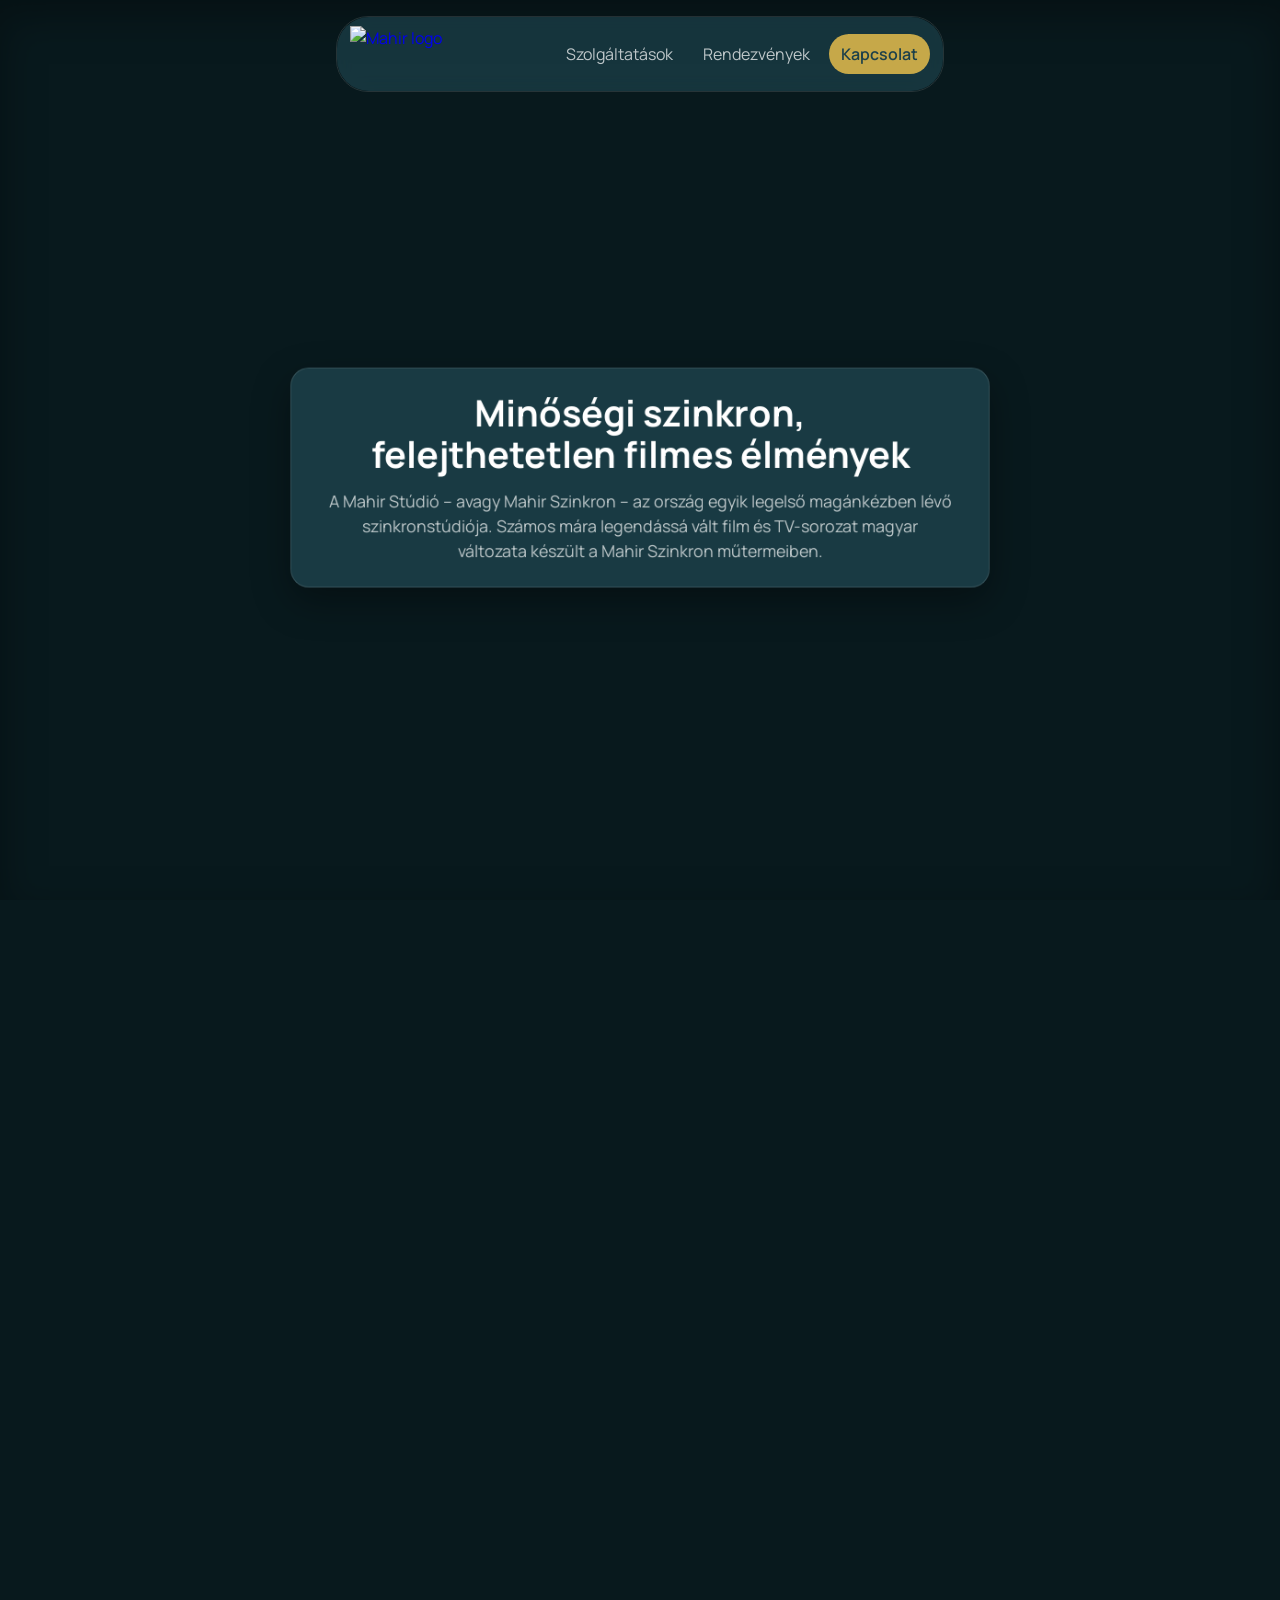
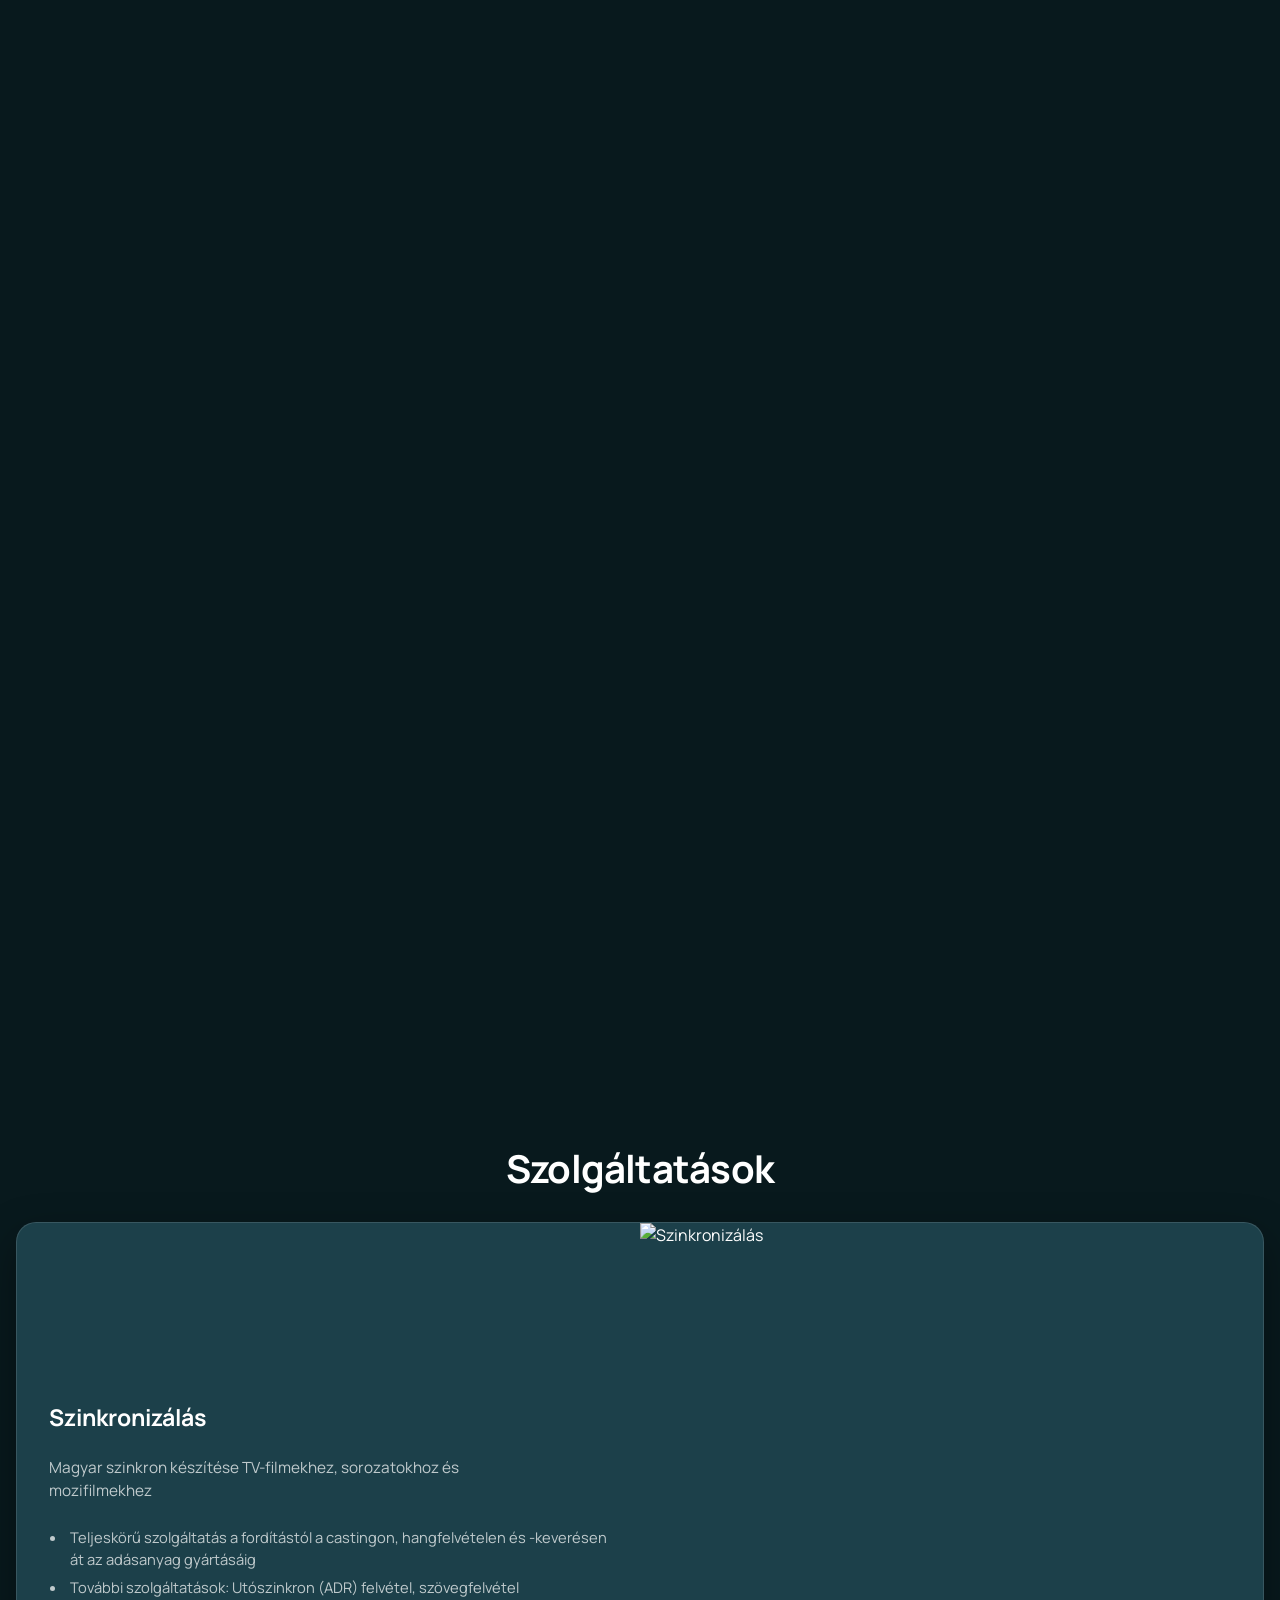
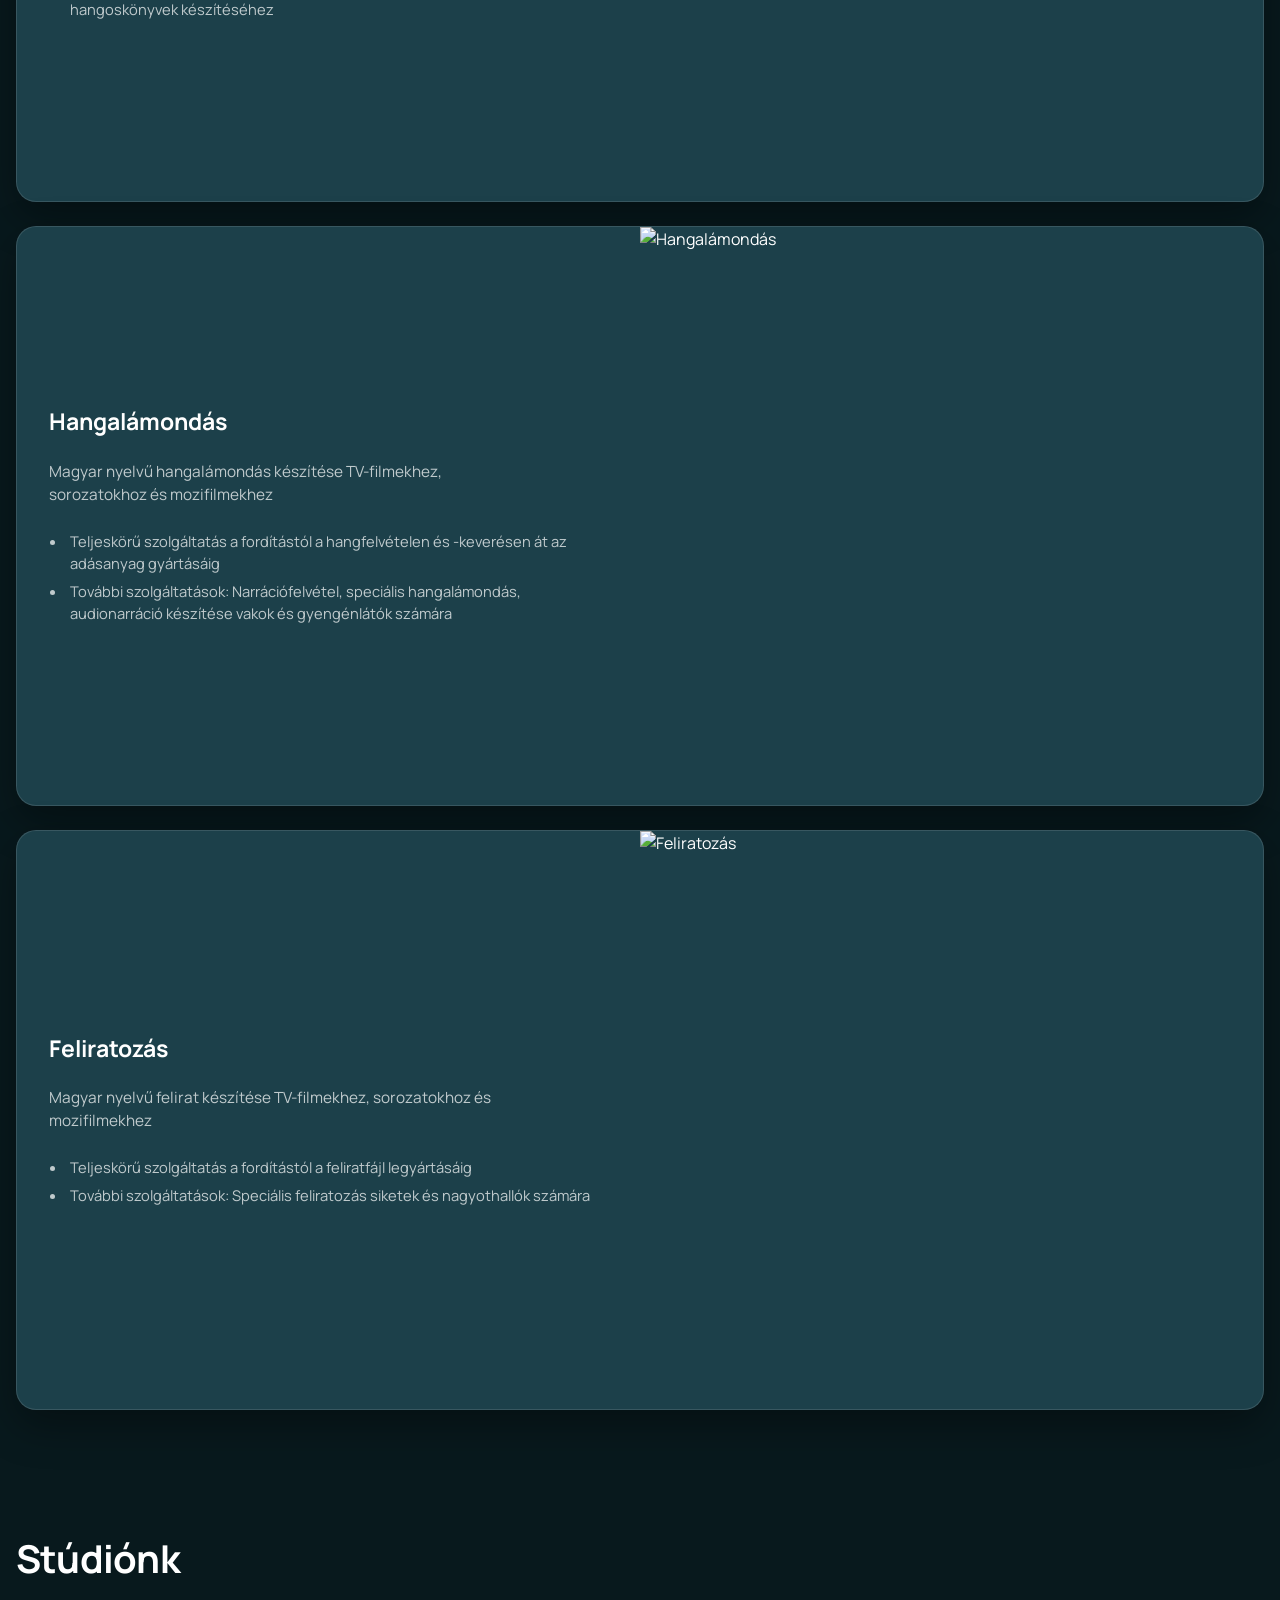
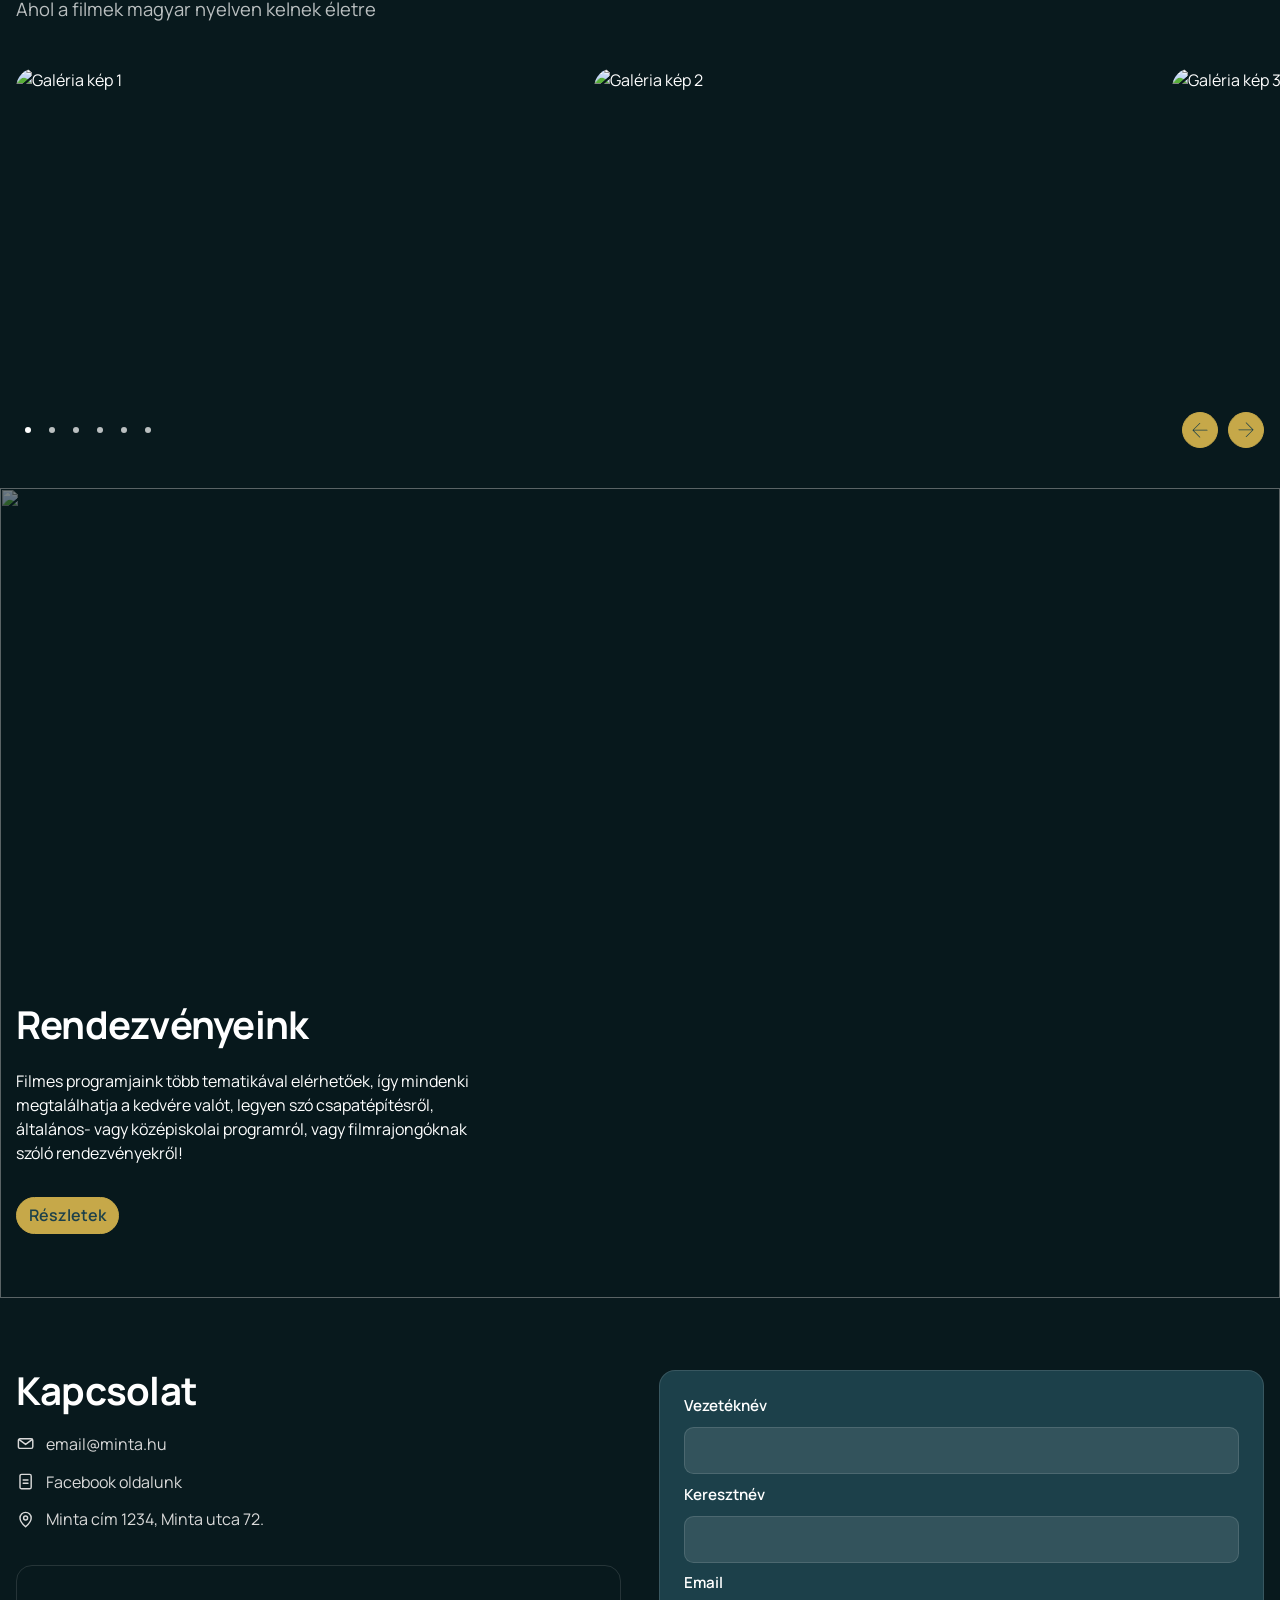
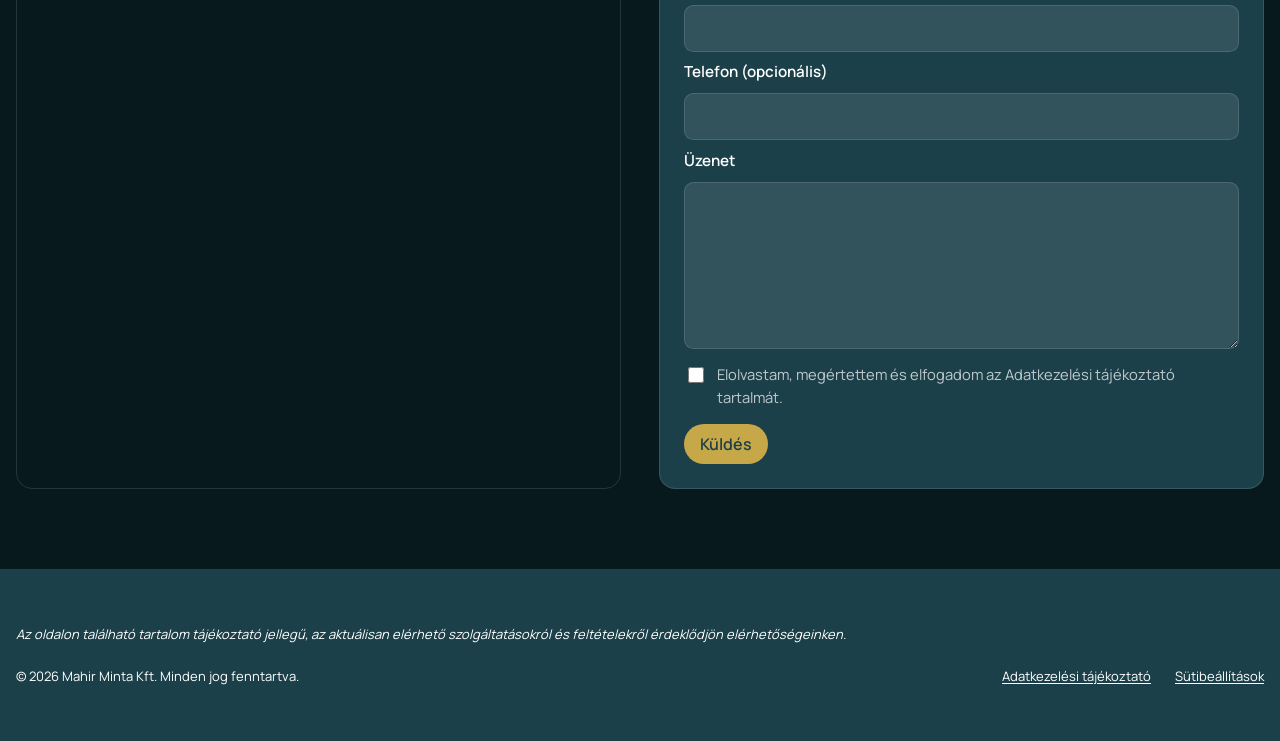
==== commit 48b419db: "Apply the teal-and-gold palette with gold CTAs and viewport-aware service cards." ====
--- a/index.html
+++ b/index.html
@@ -65,7 +65,7 @@
             <img src="https://pub-8ca41db7c8844eacb34ff6a07d16dae7.r2.dev/hero/Hero3.webp" alt="Hero image 3" />
             <img src="https://pub-8ca41db7c8844eacb34ff6a07d16dae7.r2.dev/hero/Hero4.webp" alt="Hero image 4" />
             <video autoplay muted loop playsinline aria-label="Hero center video">
-              <source src="https://pub-8ca41db7c8844eacb34ff6a07d16dae7.r2.dev/hero/Hero5.mp4" type="video/mp4" />
+              <source src="https://pub-8ca41db7c8844eacb34ff6a07d16dae7.r2.dev/hero/HeroVideo-comp.mp4" type="video/mp4" />
             </video>
             <img src="https://pub-8ca41db7c8844eacb34ff6a07d16dae7.r2.dev/hero/Hero6.webp" alt="Hero image 6" />
             <img src="https://pub-8ca41db7c8844eacb34ff6a07d16dae7.r2.dev/hero/Hero7.webp" alt="Hero image 7" />
@@ -150,7 +150,7 @@
 
         <div class="swiper studio-swiper">
           <div class="swiper-wrapper">
-            <div class="swiper-slide"><img src="https://pub-8ca41db7c8844eacb34ff6a07d16dae7.r2.dev/hero/Hero1.webp" alt="Galéria kép 1" /></div>
+            <div class="swiper-slide"><img src="https://pub-8ca41db7c8844eacb34ff6a07d16dae7.r2.dev/hero/Hero2.webp" alt="Galéria kép 1" /></div>
             <div class="swiper-slide"><img src="https://pub-8ca41db7c8844eacb34ff6a07d16dae7.r2.dev/hero/Hero4.webp" alt="Galéria kép 2" /></div>
             <div class="swiper-slide"><img src="https://pub-8ca41db7c8844eacb34ff6a07d16dae7.r2.dev/hero/Hero8.webp" alt="Galéria kép 3" /></div>
             <div class="swiper-slide"><img src="https://pub-8ca41db7c8844eacb34ff6a07d16dae7.r2.dev/hero/Hero9.webp" alt="Galéria kép 4" /></div>
@@ -164,10 +164,14 @@
           <div class="gallery-pagination" aria-label="Galéria oldalak"></div>
           <div class="gallery-nav-buttons">
             <button class="gallery-button gallery-button-prev" type="button" aria-label="Előző kép">
-              <span aria-hidden="true">←</span>
+              <svg width="16" height="16" viewBox="0 0 16 16" fill="none" xmlns="http://www.w3.org/2000/svg" aria-hidden="true">
+                <path d="M8.14453 0.5C8.21548 0.500668 8.27733 0.517317 8.33887 0.560547L8.40039 0.613281L15.3486 7.56152C15.4018 7.61569 15.4275 7.65782 15.4395 7.68652V7.6875C15.4546 7.72385 15.4629 7.7639 15.4629 7.81152C15.4629 7.85913 15.4543 7.89825 15.4395 7.93359V7.93457C15.4276 7.96304 15.4022 8.00538 15.3486 8.05957L8.39453 15.0078C8.30317 15.0981 8.22456 15.124 8.1416 15.124C8.0609 15.1239 7.98874 15.0994 7.90527 15.0137L7.90039 15.0088L7.84863 14.9482C7.80653 14.8886 7.79201 14.8306 7.79199 14.7656C7.79199 14.701 7.80676 14.6433 7.84863 14.584L7.90039 14.5234L14.2617 8.16211H0.851562C0.729469 8.16207 0.657228 8.12693 0.59668 8.06641H0.595703C0.534829 8.0055 0.500002 7.93256 0.5 7.81055C0.5 7.68853 0.534836 7.6156 0.595703 7.55469H0.59668C0.657231 7.49416 0.72946 7.45902 0.851562 7.45898H14.2617L7.90625 1.10352C7.84494 1.04216 7.81315 0.983763 7.80078 0.918945L7.79492 0.851562C7.79401 0.761612 7.82017 0.68803 7.90039 0.607422L7.90137 0.606445C7.98151 0.525858 8.05487 0.499224 8.14453 0.5Z" fill="currentColor"/>
+              </svg>
             </button>
             <button class="gallery-button gallery-button-next" type="button" aria-label="Következő kép">
-              <span aria-hidden="true">→</span>
+              <svg width="16" height="16" viewBox="0 0 16 16" fill="none" xmlns="http://www.w3.org/2000/svg" aria-hidden="true">
+                <path d="M8.14453 0.5C8.21548 0.500668 8.27733 0.517317 8.33887 0.560547L8.40039 0.613281L15.3486 7.56152C15.4018 7.61569 15.4275 7.65782 15.4395 7.68652V7.6875C15.4546 7.72385 15.4629 7.7639 15.4629 7.81152C15.4629 7.85913 15.4543 7.89825 15.4395 7.93359V7.93457C15.4276 7.96304 15.4022 8.00538 15.3486 8.05957L8.39453 15.0078C8.30317 15.0981 8.22456 15.124 8.1416 15.124C8.0609 15.1239 7.98874 15.0994 7.90527 15.0137L7.90039 15.0088L7.84863 14.9482C7.80653 14.8886 7.79201 14.8306 7.79199 14.7656C7.79199 14.701 7.80676 14.6433 7.84863 14.584L7.90039 14.5234L14.2617 8.16211H0.851562C0.729469 8.16207 0.657228 8.12693 0.59668 8.06641H0.595703C0.534829 8.0055 0.500002 7.93256 0.5 7.81055C0.5 7.68853 0.534836 7.6156 0.595703 7.55469H0.59668C0.657231 7.49416 0.72946 7.45902 0.851562 7.45898H14.2617L7.90625 1.10352C7.84494 1.04216 7.81315 0.983763 7.80078 0.918945L7.79492 0.851562C7.79401 0.761612 7.82017 0.68803 7.90039 0.607422L7.90137 0.606445C7.98151 0.525858 8.05487 0.499224 8.14453 0.5Z" fill="currentColor"/>
+              </svg>
             </button>
           </div>
         </div>
--- a/css/main.css
+++ b/css/main.css
@@ -1,18 +1,19 @@
 :root {
   /* Colors */
-  --bg-primary: #0f0f0f;
-  --bg-elevated: #181818;
+  --bg-body: #08191d;
+  --bg-primary: #1c404a;
+  --bg-elevated: #1c404a;
   --text-primary: #ffffff;
-  --text-secondary: #c7c7c7;
-  --header-border: rgba(255, 255, 255, 0.08);
-  --header-bg: rgba(15, 15, 15, 0.65);
+  --text-secondary: rgba(255, 255, 255, 0.72);
+  --accent: #c6a849;
+  --accent-text: #1c404a;
+  --header-border: rgba(255, 255, 255, 0.12);
+  --header-bg: rgba(28, 64, 74, 0.72);
   --nav-hover-bg: rgba(255, 255, 255, 0.1);
-  --section-light-bg: #e7e7e7;
-  --gallery-button-color: #1d1d1d;
-  --contact-link-text: #161616;
-  --footer-text: #1b1b1b;
-  --footer-line: #2a2a2a;
-  --footer-hover: #000000;
+  --section-light-bg: #1c404a;
+  --contact-link-text: #D9D9D9;
+  --status-success: #146c2e;
+  --status-error: #b42318;
 
   /* Effects */
   --shadow-soft: 0 0.9375rem 2.5rem rgba(0, 0, 0, 0.35);
@@ -21,6 +22,7 @@
   --radius-sm: 0.75rem;
   --radius-md: 1rem;
   --radius-lg: 1.25rem;
+  --header-radius: 2rem;
 
   /* Spacing */
   --space-1: 0.5rem;
@@ -55,7 +57,7 @@
 body {
   margin: 0;
   font-family: var(--font-base);
-  background: radial-gradient(circle at 20% 0%, #1b1b1b 0%, var(--bg-primary) 45%);
+  background: var(--bg-body);
   color: var(--text-primary);
   line-height: 1.5;
 }
@@ -86,7 +88,7 @@
   width: min(calc(100% - 2rem), 38rem);
   z-index: 5;
   border: 0.0625rem solid var(--header-border);
-  border-radius: 2rem;
+  border-radius: var(--header-radius);
   isolation: isolate;
 }
 
@@ -94,7 +96,7 @@
   content: "";
   position: absolute;
   inset: 0;
-  border-radius: 2rem;
+  border-radius: var(--header-radius);
   backdrop-filter: blur(0.5rem);
   background: var(--header-bg);
   pointer-events: none;
@@ -150,26 +152,26 @@
 
 .site-nav .nav-cta {
   text-decoration: none;
-  color: var(--text-primary);
-  background: linear-gradient(135deg, #8b5cf6, #22d3ee);
+  color: var(--accent-text);
+  background: var(--accent);
   font-weight: 600;
   padding: 0.5rem 0.75rem;
   border-radius: 62rem;
-  transition: background 0.25s ease;
+  transition: background 0.25s ease, color 0.25s ease, filter 0.25s ease;
 }
 
 .site-nav .nav-cta:hover {
-  color: var(--text-primary);
-  background: linear-gradient(135deg, #7c3aed, #06b6d4);
+  color: var(--accent-text);
+  filter: brightness(0.92);
 }
 
 .nav-toggle {
   display: none;
   width: 2.4rem;
   height: 2.4rem;
-  border: 0.0625rem solid rgba(255, 255, 255, 0.16);
+  border: 0.0625rem solid var(--header-border);
   border-radius: 62rem;
-  background: rgba(255, 255, 255, 0.05);
+  background: var(--nav-hover-bg);
   padding: 0;
   align-items: center;
   justify-content: center;
@@ -211,7 +213,7 @@
   width: 100%;
   top: calc(100% + 0.45rem);
   padding: 0.45rem;
-  border-radius: 2rem;
+  border-radius: var(--header-radius);
   border: 0.0625rem solid var(--header-border);
   backdrop-filter: blur(0.5rem);
   background: var(--header-bg);
@@ -299,8 +301,8 @@
   z-index: 1;
   text-align: center;
   width: min(92%, 47.5rem);
-  background: linear-gradient(145deg, rgba(20, 20, 20, 0.86), rgba(15, 15, 15, 0.5));
-  border: 0.0625rem solid rgba(255, 255, 255, 0.1);
+  background: rgba(28, 64, 74, 0.86);
+  border: 0.0625rem solid var(--header-border);
   border-radius: var(--radius-lg);
   padding: clamp(1rem, 2vw, 2rem);
   box-shadow: var(--shadow-soft);
@@ -356,6 +358,13 @@
   --services-title-sticky-top: 8rem;
   --services-title-block: 3.5rem;
   --services-title-gap: var(--space-4);
+  --service-panel-min-height: 22rem;
+  --service-panel-max-height: 36.25rem;
+  --service-panel-height: clamp(
+    var(--service-panel-min-height),
+    calc(100svh - var(--services-title-sticky-top) - var(--services-title-block) - var(--services-title-gap) - 1.5rem),
+    var(--service-panel-max-height)
+  );
 }
 
 .services-title,
@@ -385,9 +394,11 @@
 
 .service-panel {
   display: grid;
+  border-radius: var(--radius-lg);
   grid-template-columns: minmax(0, 1fr) minmax(0, 1fr);
   width: 100%;
-  min-height: 36.25rem;
+  height: var(--service-panel-height);
+  min-height: var(--service-panel-min-height);
   overflow: hidden;
   background: var(--bg-elevated);
   border: 0.0625rem solid var(--header-border);
@@ -457,15 +468,13 @@
 }
 
 .gallery-section {
-  background: var(--section-light-bg);
-  color: var(--bg-primary);
   padding: 5rem 0 2.5rem;
   overflow: hidden;
 }
 
 .gallery-inner > p {
   margin: 1rem 0 2.75rem;
-  color: #232323;
+  color: var(--text-secondary);
   font-size: 1.15rem;
 }
 
@@ -477,6 +486,8 @@
 .studio-swiper .swiper-slide {
   aspect-ratio: 16 / 9;
   height: auto;
+  border-radius: var(--radius-lg);
+  overflow: hidden;
 }
 
 .studio-swiper .swiper-slide img {
@@ -515,7 +526,7 @@
   width: 0.4rem;
   height: 0.4rem;
   border-radius: 50%;
-  background: #b7b7b7;
+  background: var(--text-secondary);
 }
 
 .gallery-pagination .swiper-pagination-bullet-active {
@@ -523,7 +534,7 @@
 }
 
 .gallery-pagination .swiper-pagination-bullet-active::before {
-  background: var(--bg-primary);
+  background: var(--text-primary);
 }
 
 .gallery-nav-buttons {
@@ -535,18 +546,28 @@
   width: 2.25rem;
   height: 2.25rem;
   border-radius: 50%;
-  border: 0.0625rem solid var(--gallery-button-color);
-  background: transparent;
-  color: var(--gallery-button-color);
+  border: 0.0625rem solid var(--accent);
+  background: var(--accent);
+  color: var(--accent-text);
   display: inline-flex;
   align-items: center;
   justify-content: center;
   cursor: pointer;
-}
-
-.gallery-button span {
-  font-size: 1rem;
-  line-height: 1;
+  transition: filter 0.2s ease;
+}
+
+.gallery-button:hover {
+  filter: brightness(0.92);
+}
+
+.gallery-button svg {
+  width: 1rem;
+  height: 1rem;
+  display: block;
+}
+
+.gallery-button-prev svg {
+  transform: rotate(180deg);
 }
 
 .events-section {
@@ -570,7 +591,7 @@
 .events-overlay {
   position: absolute;
   inset: 0;
-  background: rgba(0, 0, 0, 0.5);
+  background: color-mix(in srgb, var(--bg-body) 55%, transparent);
 }
 
 .events-section .container {
@@ -584,13 +605,11 @@
 
 .events-section p {
   margin: 1.4rem 0 2rem;
-  color: rgba(255, 255, 255, 0.92);
+  color: var(--text-primary);
   max-width: 48ch;
 }
 
 .contact-section {
-  background: var(--section-light-bg);
-  color: var(--bg-primary);
   padding: 4.5rem 0 5rem;
 }
 
@@ -641,7 +660,7 @@
   width: 100%;
   overflow: hidden;
   border-radius: var(--radius-md);
-  border: 0.0625rem solid rgba(15, 15, 15, 0.15);
+  border: 0.0625rem solid var(--header-border);
 }
 
 .contact-map-wrap iframe {
@@ -651,8 +670,8 @@
 }
 
 .contact-form {
-  background: #f2f2f2;
-  border: 0.0625rem solid #c9c9c9;
+  background: var(--bg-elevated);
+  border: 0.0625rem solid var(--header-border);
   border-radius: var(--radius-md);
   padding: clamp(1rem, 2vw, 1.5rem);
 }
@@ -670,10 +689,10 @@
 .contact-form input,
 .contact-form textarea {
   width: 100%;
-  border: 0.0625rem solid #b3b3b3;
+  border: 0.0625rem solid var(--header-border);
   border-radius: 0.6rem;
-  background: var(--text-primary);
-  color: var(--contact-link-text);
+  background: var(--nav-hover-bg);
+  color: var(--text-primary);
   font: inherit;
   padding: 0.65rem 0.75rem;
 }
@@ -688,7 +707,7 @@
   align-items: flex-start;
   gap: 0.6rem;
   font-size: 0.92rem;
-  color: #1c1c1c;
+  color: var(--text-secondary);
 }
 
 .checkbox-row input {
@@ -706,16 +725,16 @@
   padding: 0.5rem 1rem;
   border: 0;
   border-radius: 62rem;
-  background: var(--bg-primary);
-  color: var(--text-primary);
+  background: var(--accent);
+  color: var(--accent-text);
   font: inherit;
   font-weight: 600;
   cursor: pointer;
-  transition: background-color 0.2s ease;
+  transition: filter 0.2s ease;
 }
 
 .contact-submit:hover {
-  background: #272727;
+  filter: brightness(0.92);
 }
 
 .contact-submit:disabled {
@@ -728,17 +747,17 @@
   margin: 0.8rem 0 0;
   min-height: 1.4rem;
   font-size: 0.92rem;
-  color: #1c1c1c;
+  color: var(--text-secondary);
 }
 
 .contact-form-status.is-success {
   display: block;
-  color: #146c2e;
+  color: var(--status-success);
 }
 
 .contact-form-status.is-error {
   display: block;
-  color: #b42318;
+  color: var(--status-error);
 }
 
 .contact-form-status.is-pending {
@@ -751,18 +770,18 @@
   justify-content: center;
   min-height: 2.25rem;
   padding: 0.5rem 0.75rem;
-  border: 0.0625rem solid rgba(255, 255, 255, 0.82);
-  color: var(--text-primary);
-  background: transparent;
+  border: 0.0625rem solid var(--accent);
+  color: var(--accent-text);
+  background: var(--accent);
   text-decoration: none;
   font-weight: 600;
   line-height: 1.2;
   border-radius: 62rem;
-  transition: background-color 0.2s ease, color 0.2s ease;
+  transition: filter 0.2s ease;
 }
 
 .button-secondary:hover {
-  background: rgba(255, 255, 255, 0.14);
+  filter: brightness(0.92);
 }
 
 .site-footer {
@@ -841,6 +860,7 @@
   .services-inner {
     --services-title-sticky-top: 5.25rem;
     --services-title-block: 3.25rem;
+    --service-panel-min-height: 26rem;
   }
 
   .services-title {
@@ -862,9 +882,7 @@
 
   .service-panel {
     grid-template-columns: 1fr;
-    grid-template-rows: auto minmax(15rem, 42vw);
-    height: auto;
-    min-height: 36.25rem;
+    grid-template-rows: minmax(0, auto) minmax(10rem, 1fr);
     top: calc(var(--services-title-sticky-top) + var(--services-title-block) + var(--services-title-gap));
   }
 
@@ -891,8 +909,8 @@
 }
 
 @media (max-width: 768px) {
-  .site-header {
-    border-radius: 1.15rem;
+  :root {
+    --header-radius: 1.15rem;
   }
 
   .brand img {
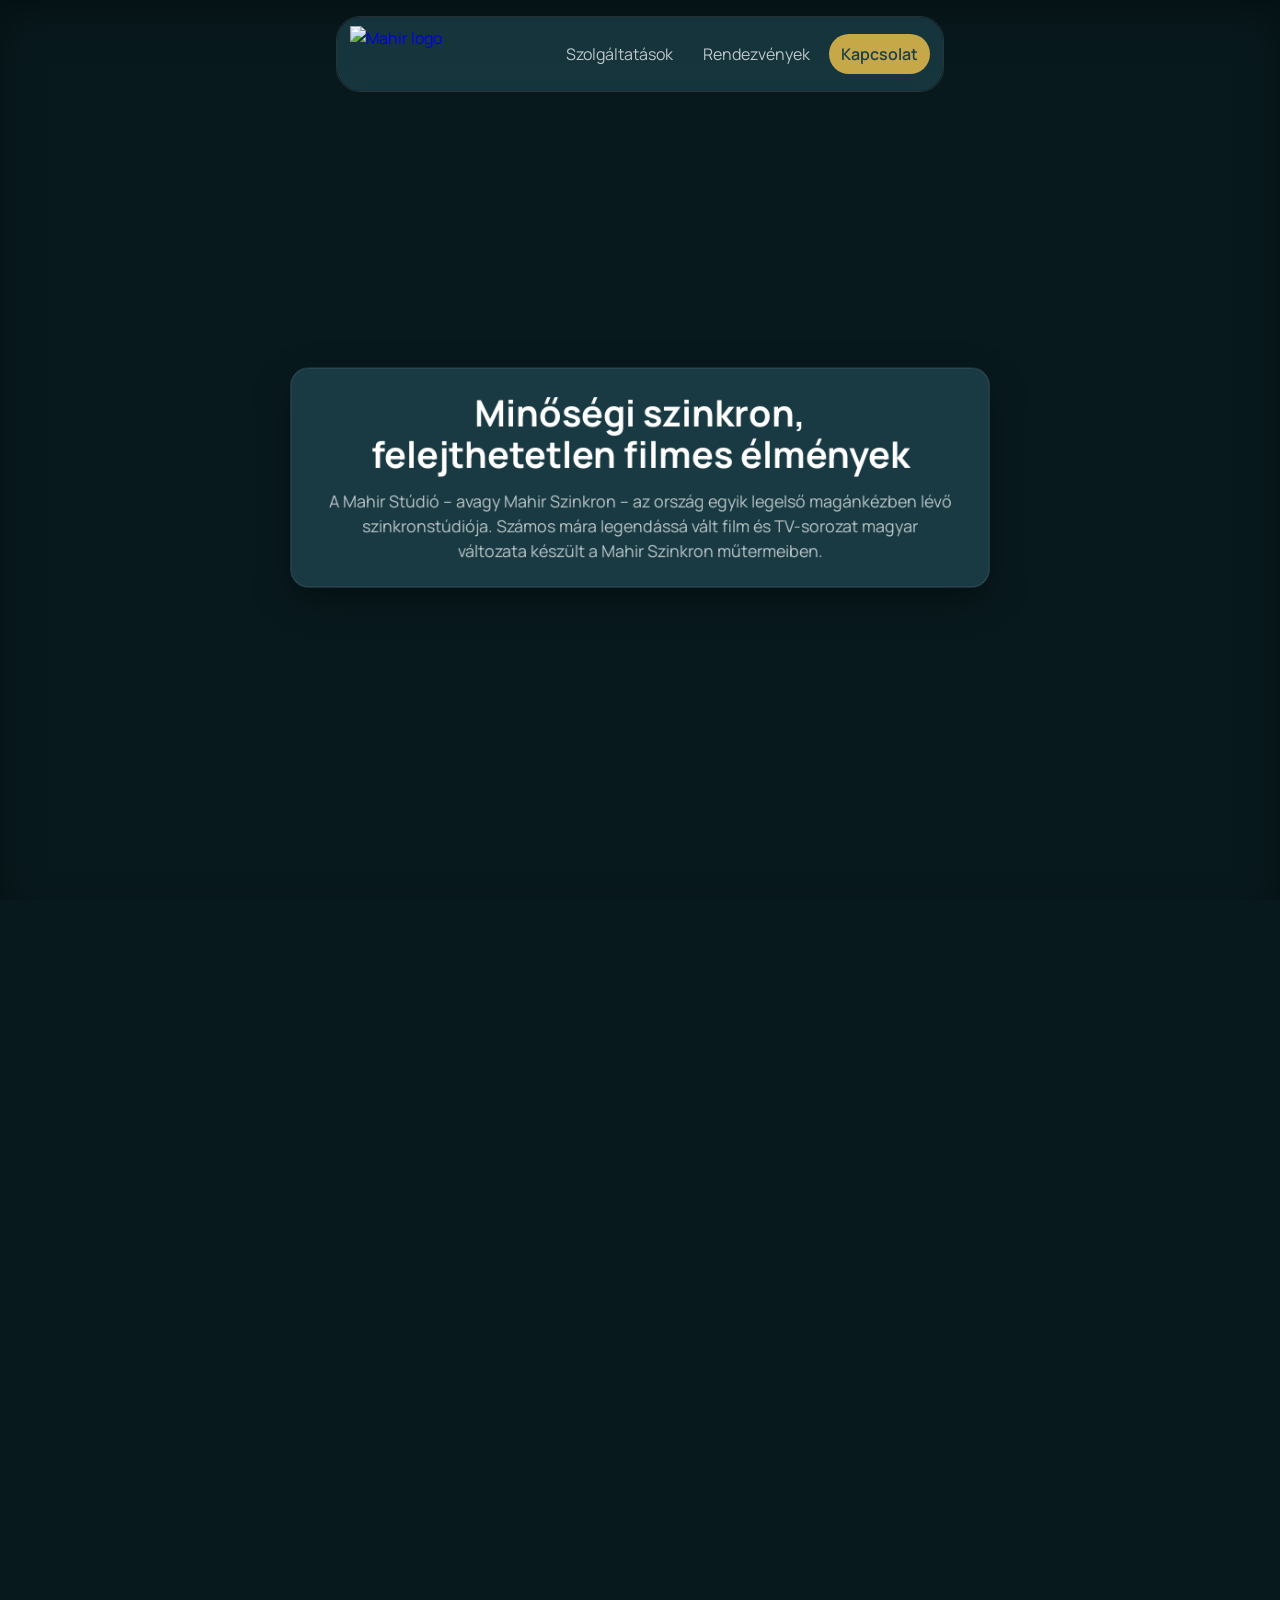
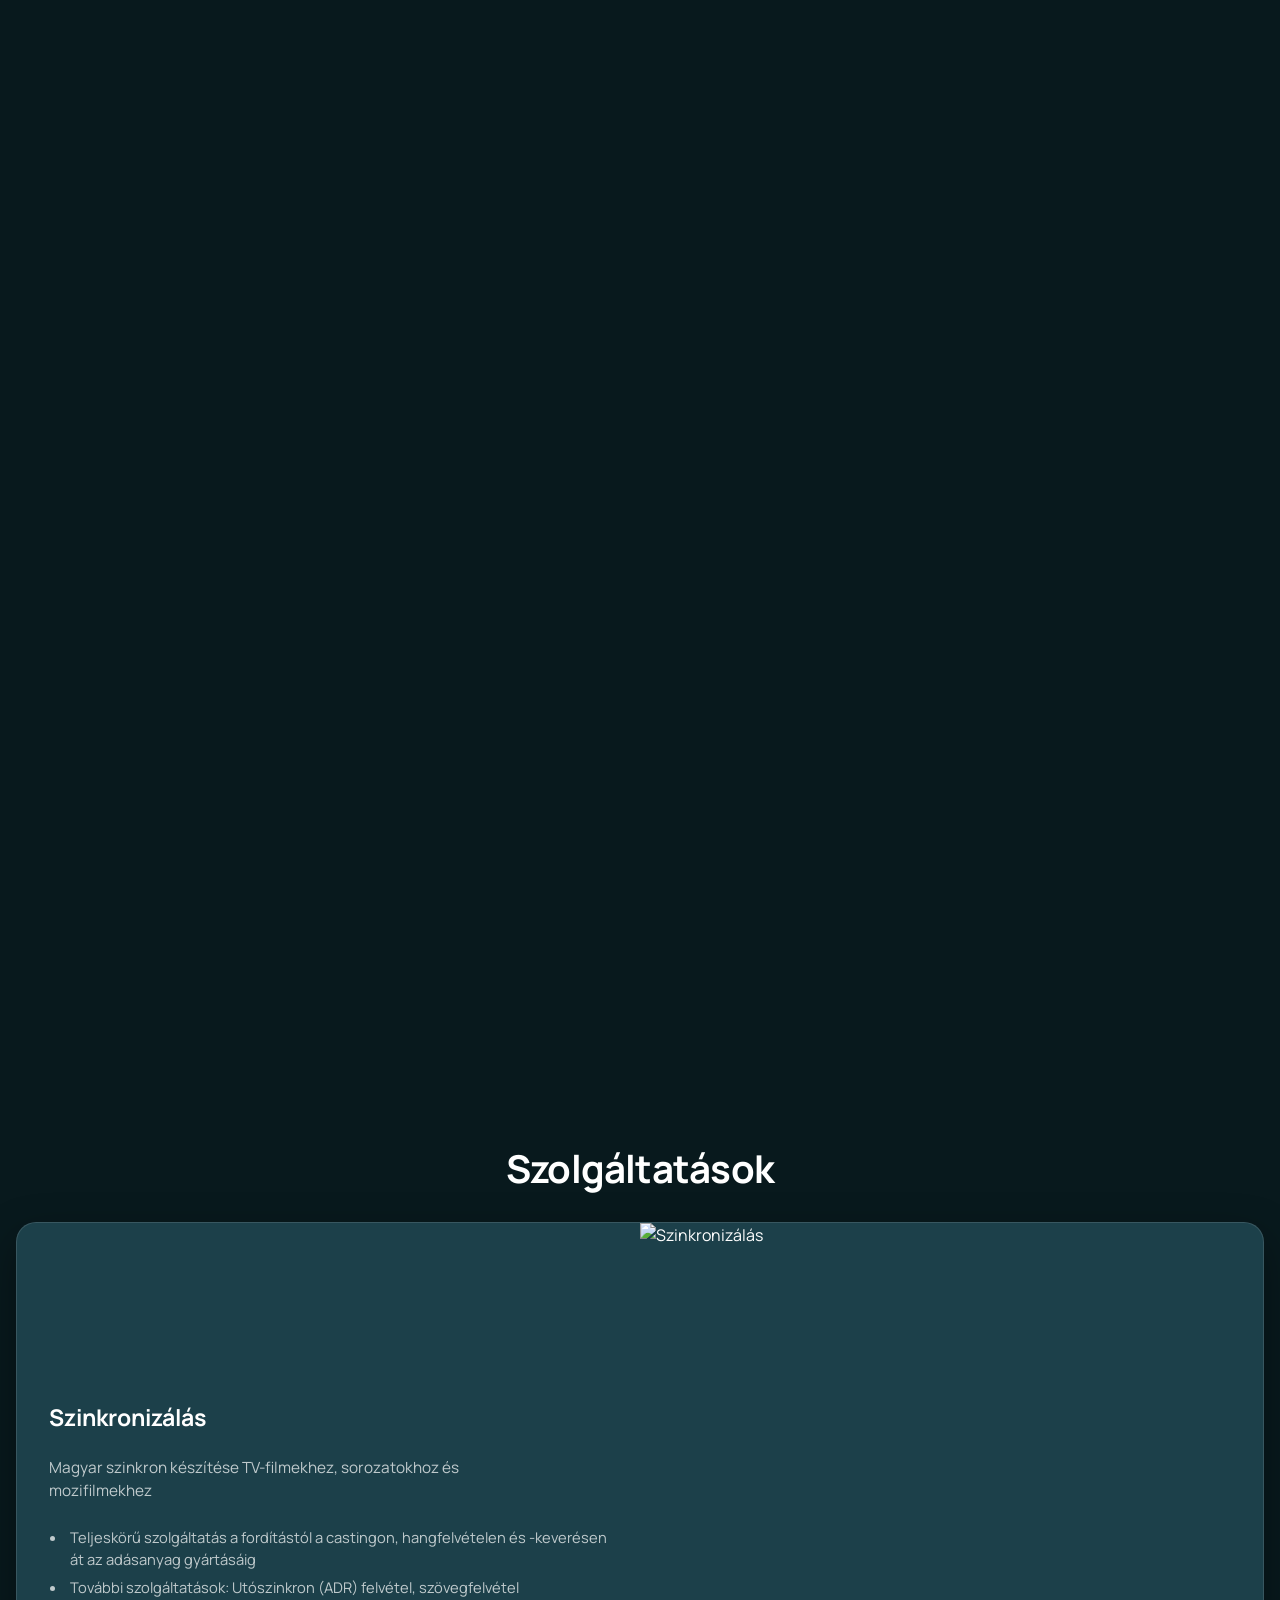
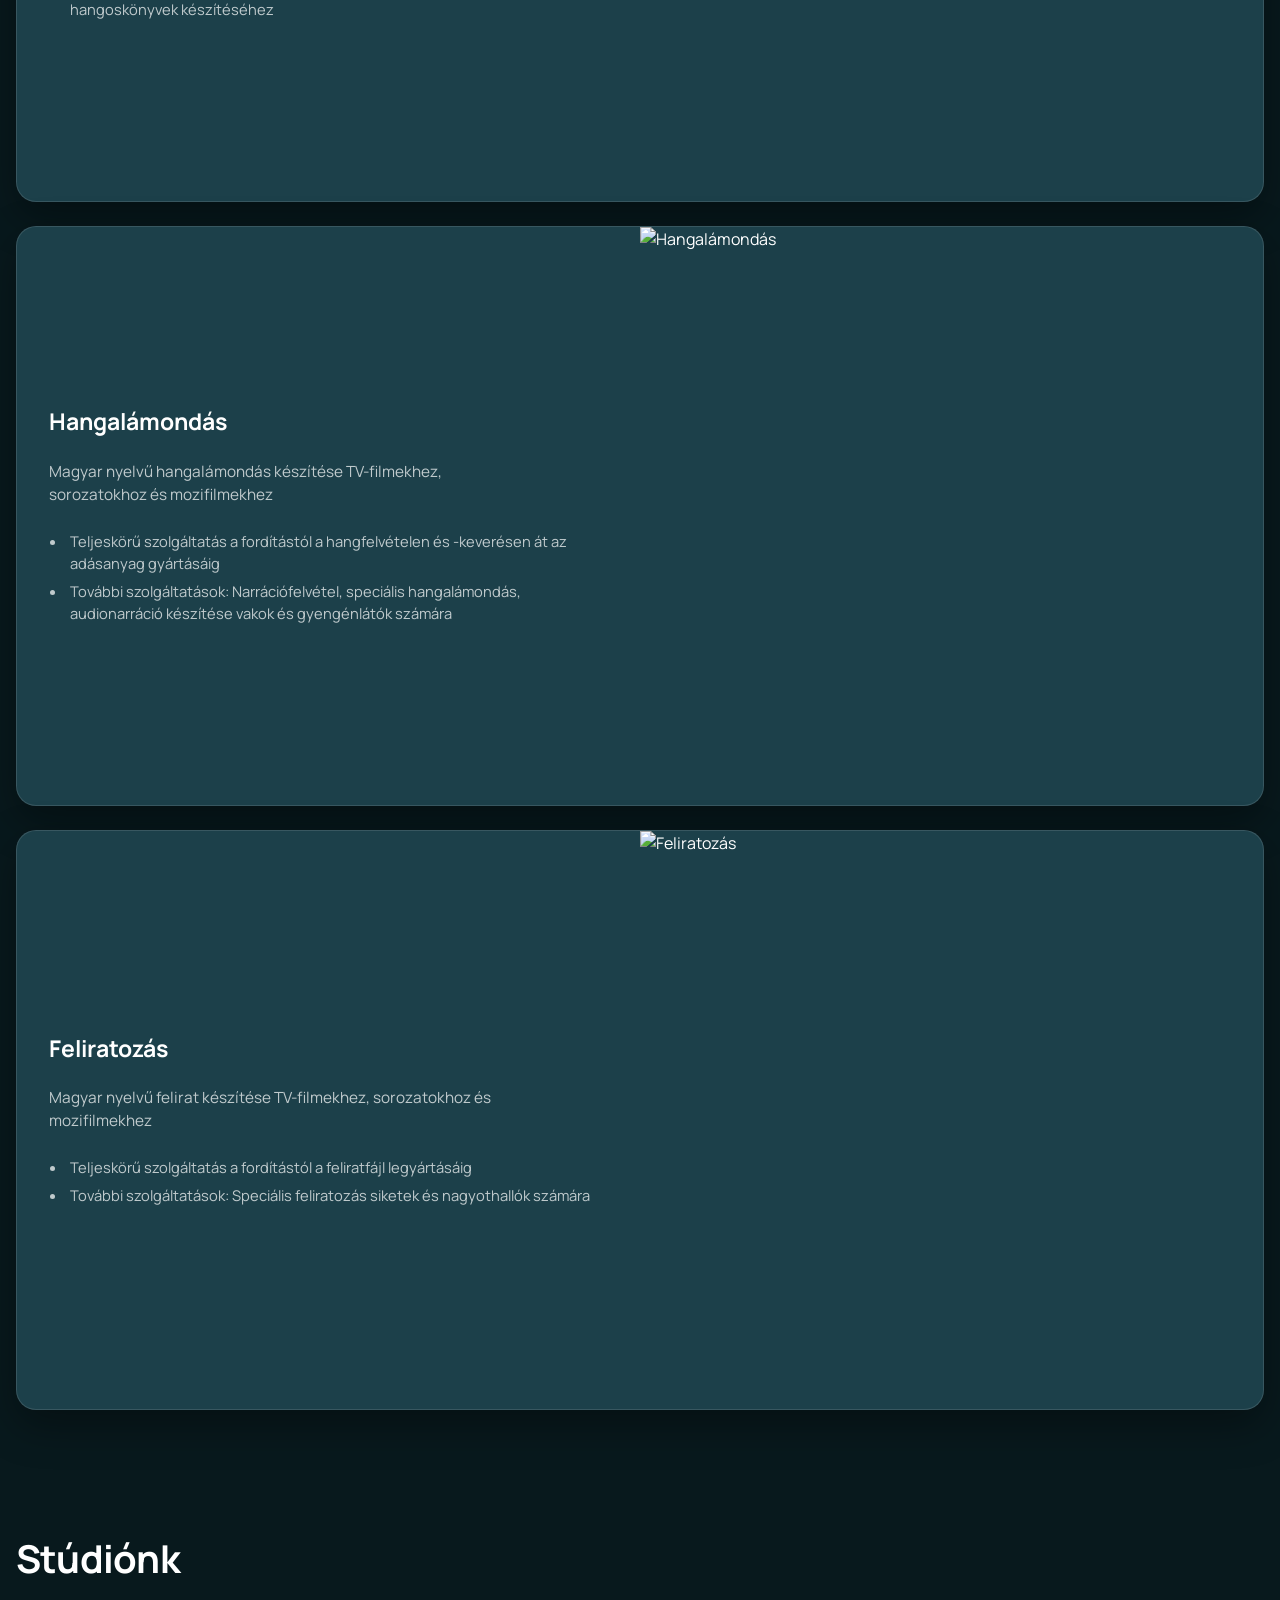
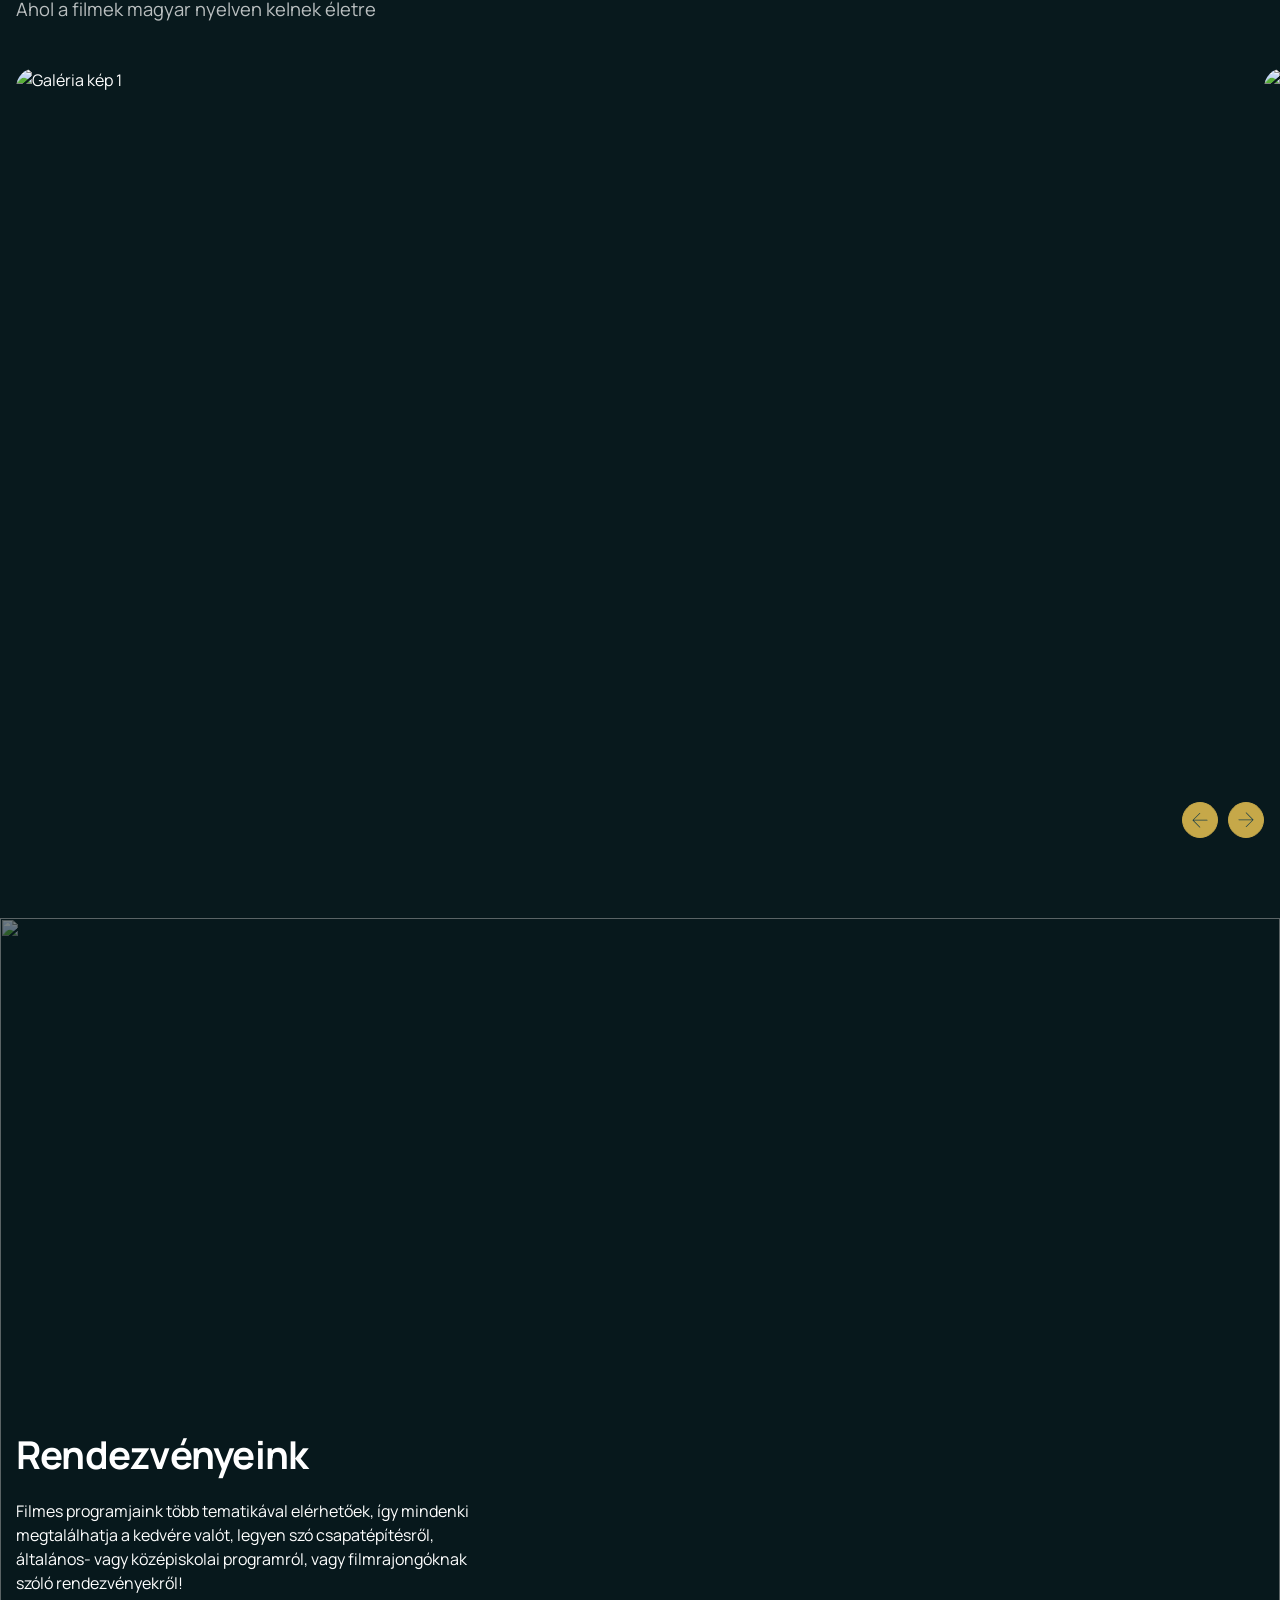
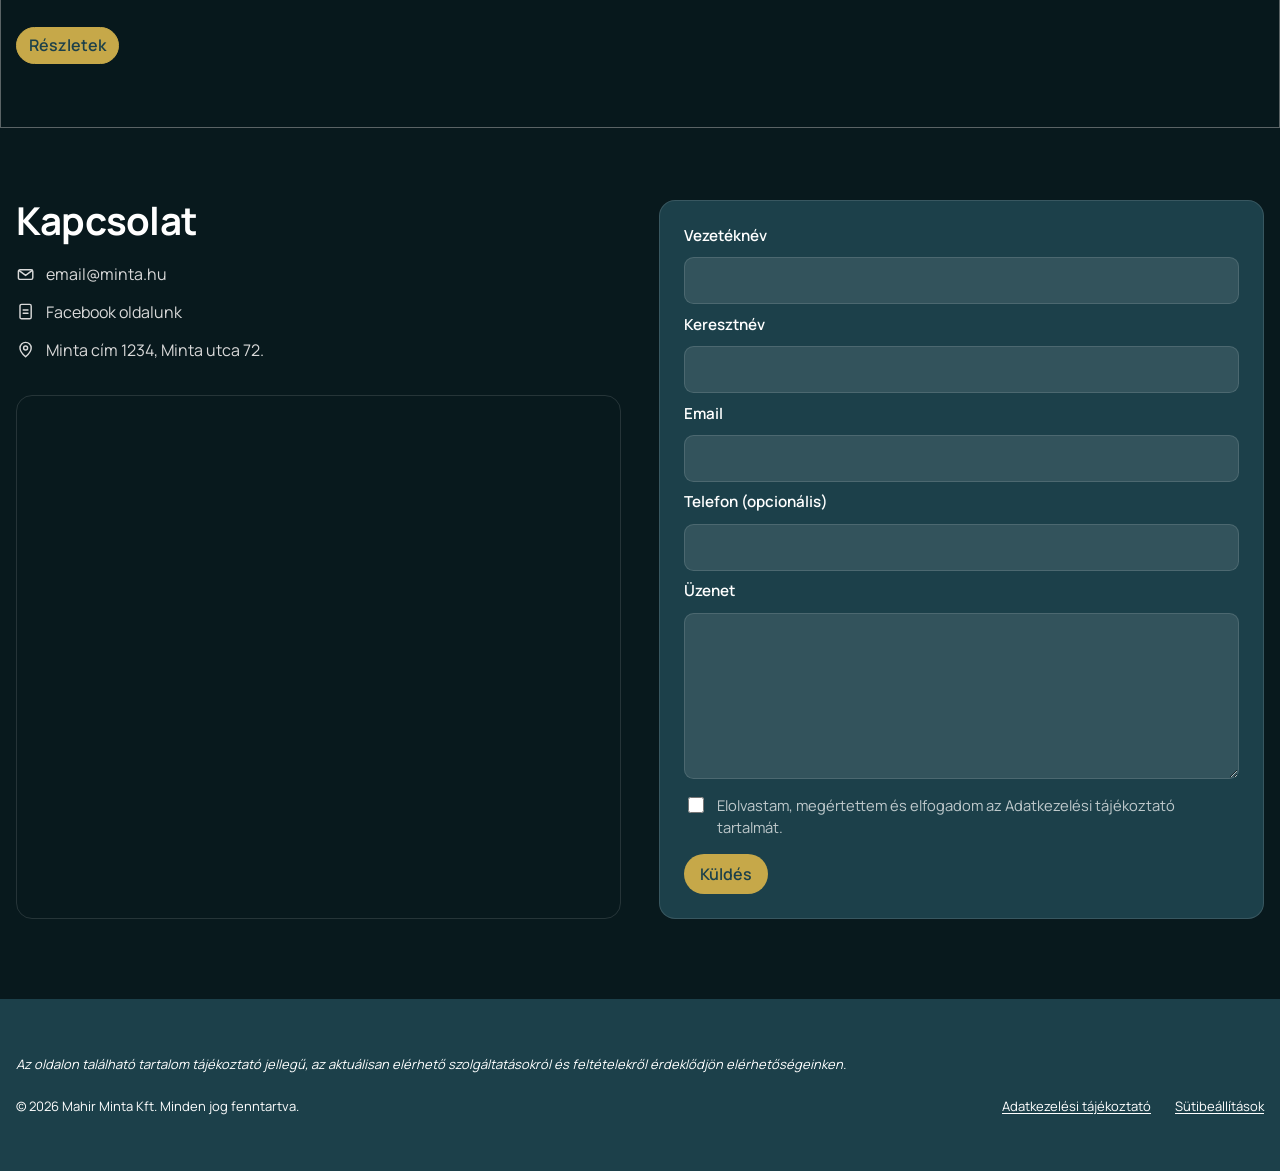
==== commit 8434bb23: "Fix intermittent script loading by initializing the form first and importing GSAP/Swiper dynamically" ====
--- a/index.html
+++ b/index.html
@@ -4,8 +4,8 @@
 <head>
   <meta charset="UTF-8" />
   <meta name="viewport" content="width=device-width, initial-scale=1.0" />
-  <title>Mahir</title>
-  <meta name="description" content="REPLACE" />
+  <title>Mahir Stúdió</title>
+  <meta name="description" content="A Mahir Stúdió – avagy Mahir Szinkron – az ország egyik legelső magánkézben lévő szinkronstúdiója. Számos mára legendássá vált film és TV-sorozat magyar változata készült a Mahir Szinkron műtermeiben." />
   <link rel="preconnect" href="https://fonts.googleapis.com" />
   <link rel="preconnect" href="https://fonts.gstatic.com" crossorigin />
   <link
@@ -20,6 +20,7 @@
     <link rel="stylesheet" href="https://cdn.jsdelivr.net/npm/swiper@11/swiper-bundle.min.css" />
   </noscript>
   <link rel="stylesheet" href="css/main.css" />
+  <script type="module" src="js/main.js"></script>
 </head>
 
 <body>
@@ -193,7 +194,7 @@
         <p>
           Filmes programjaink több tematikával elérhetőek, így mindenki megtalálhatja a kedvére valót, legyen szó csapatépítésről, általános- vagy középiskolai programról, vagy filmrajongóknak szóló rendezvényekről!
         </p>
-        <a class="button-secondary" href="#">Részletek</a>
+        <a class="button-secondary" href="rendezvenyek/">Részletek</a>
       </div>
     </section>
 
@@ -287,10 +288,6 @@
     </div>
   </footer>
 
-  <script src="https://cdn.jsdelivr.net/npm/gsap@3.12.7/dist/gsap.min.js"></script>
-  <script src="https://cdn.jsdelivr.net/npm/gsap@3.12.7/dist/ScrollTrigger.min.js"></script>
-  <script src="https://cdn.jsdelivr.net/npm/swiper@11/swiper-bundle.min.js"></script>
-  <script type="module" src="js/main.js"></script>
 </body>
 
 </html>
--- a/css/main.css
+++ b/css/main.css
@@ -8,11 +8,13 @@
   --accent: #c6a849;
   --accent-text: #1c404a;
   --header-border: rgba(255, 255, 255, 0.12);
+  --accordion-border: rgba(255, 255, 255, 0.2);
   --header-bg: rgba(28, 64, 74, 0.72);
   --nav-hover-bg: rgba(255, 255, 255, 0.1);
   --section-light-bg: #1c404a;
   --contact-link-text: #D9D9D9;
   --status-success: #146c2e;
+  --status-success-bg: #e8f5ec;
   --status-error: #b42318;
 
   /* Effects */
@@ -22,7 +24,7 @@
   --radius-sm: 0.75rem;
   --radius-md: 1rem;
   --radius-lg: 1.25rem;
-  --header-radius: 2rem;
+  --header-radius: 1.5rem;
 
   /* Spacing */
   --space-1: 0.5rem;
@@ -151,6 +153,9 @@
 }
 
 .site-nav .nav-cta {
+  display: inline-flex;
+  align-items: center;
+  gap: 0.5rem;
   text-decoration: none;
   color: var(--accent-text);
   background: var(--accent);
@@ -158,6 +163,12 @@
   padding: 0.5rem 0.75rem;
   border-radius: 62rem;
   transition: background 0.25s ease, color 0.25s ease, filter 0.25s ease;
+}
+
+.site-nav .nav-cta svg {
+  width: 1.5rem;
+  height: 1.5rem;
+  flex-shrink: 0;
 }
 
 .site-nav .nav-cta:hover {
@@ -468,7 +479,7 @@
 }
 
 .gallery-section {
-  padding: 5rem 0 2.5rem;
+  padding: 5rem 0;
   overflow: hidden;
 }
 
@@ -568,6 +579,176 @@
 
 .gallery-button-prev svg {
   transform: rotate(180deg);
+}
+
+.events-page-intro {
+  padding: clamp(9rem, 18vh, 12rem) 0 var(--space-5);
+}
+
+.events-page-intro .container {
+  display: flex;
+  flex-direction: column;
+  align-items: center;
+  text-align: center;
+}
+
+.events-page-intro h1 {
+  margin: 0;
+  align-self: stretch;
+  font-size: clamp(1.9rem, 3vw, 2.75rem);
+  line-height: 1.1;
+  font-weight: 700;
+  letter-spacing: -0.02em;
+}
+
+.events-page-intro p {
+  margin: var(--space-3) 0 0;
+  max-width: 48ch;
+  color: var(--text-secondary);
+}
+
+.events-page-intro .button-primary {
+  margin-top: var(--space-4);
+}
+
+.events-page-intro__image {
+  align-self: stretch;
+  margin-top: var(--space-5);
+  width: 100%;
+  height: auto;
+  aspect-ratio: 16 / 9;
+  object-fit: cover;
+  border-radius: var(--radius-md);
+}
+
+.events-topics {
+  padding: 4.5rem 0 5rem;
+}
+
+.events-topics h2 {
+  text-align: center;
+  margin: 0 0 var(--space-5);
+}
+
+.events-topics__grid {
+  display: grid;
+  grid-template-columns: repeat(3, minmax(0, 1fr));
+  gap: var(--space-4);
+  align-items: start;
+}
+
+.events-topics__item {
+  display: flex;
+  flex-direction: column;
+  align-items: flex-start;
+  gap: var(--space-2);
+}
+
+.events-topics__icon {
+  width: 2rem;
+  height: 2rem;
+  flex-shrink: 0;
+  stroke: var(--accent);
+  fill: none;
+  stroke-width: 1.8;
+  stroke-linecap: round;
+  stroke-linejoin: round;
+}
+
+.events-topics__item h3 {
+  margin: 0;
+  font-size: clamp(1.1rem, 1.8vw, 1.45rem);
+  line-height: 1.2;
+  font-weight: 700;
+}
+
+.events-topics__item p {
+  margin: 0;
+  color: var(--text-secondary);
+  font-size: clamp(0.95rem, 1.2vw, 1.05rem);
+}
+
+.events-faq {
+  padding: 5rem 0;
+}
+
+.events-faq h2 {
+  text-align: center;
+  margin: 0 0 var(--space-5);
+}
+
+.events-faq .accordion {
+  width: min(100%, 48rem);
+  margin-inline: auto;
+  border-block: 0.0625rem solid var(--accordion-border);
+}
+
+.events-faq .button-primary {
+  display: flex;
+  width: fit-content;
+  margin: var(--space-5) auto 0;
+}
+
+.accordion__item {
+  border-block-start: 0.0625rem solid var(--accordion-border);
+}
+
+.accordion__item:first-child {
+  border-block-start: none;
+}
+
+.accordion__heading {
+  margin: 0;
+}
+
+.accordion__trigger {
+  width: 100%;
+  display: flex;
+  align-items: center;
+  justify-content: space-between;
+  gap: var(--space-3);
+  padding: var(--space-3) 0;
+  border: none;
+  background: transparent;
+  color: var(--text-primary);
+  font: inherit;
+  text-align: left;
+  cursor: pointer;
+}
+
+.accordion__trigger:focus-visible {
+  outline: 0.125rem solid var(--accent);
+  outline-offset: 0.25rem;
+  border-radius: var(--radius-sm);
+}
+
+.accordion__question {
+  font-size: clamp(1rem, 1.4vw, 1.125rem);
+  font-weight: 700;
+  line-height: 1.3;
+}
+
+.accordion__icon {
+  flex-shrink: 0;
+  width: 1.5rem;
+  height: 1.5rem;
+  color: var(--text-primary);
+  transition: transform 0.25s ease;
+}
+
+.accordion__trigger[aria-expanded="true"] .accordion__icon {
+  transform: rotate(180deg);
+}
+
+.accordion__content {
+  padding-bottom: var(--space-3);
+}
+
+.accordion__content p {
+  margin: 0;
+  color: var(--text-secondary);
+  font-size: clamp(0.95rem, 1.2vw, 1.05rem);
+  line-height: 1.6;
 }
 
 .events-section {
@@ -752,6 +933,9 @@
 
 .contact-form-status.is-success {
   display: block;
+  padding: 0.75rem 1rem;
+  border-radius: var(--radius-sm);
+  background: var(--status-success-bg);
   color: var(--status-success);
 }
 
@@ -762,6 +946,34 @@
 
 .contact-form-status.is-pending {
   display: block;
+}
+
+.button-primary {
+  display: inline-flex;
+  align-items: center;
+  justify-content: center;
+  gap: 0.5rem;
+  min-height: 2.5rem;
+  padding: 0.5rem 1rem;
+  border: 0;
+  border-radius: 62rem;
+  background: var(--accent);
+  color: var(--accent-text);
+  text-decoration: none;
+  font: inherit;
+  font-weight: 600;
+  line-height: 1.2;
+  transition: filter 0.2s ease;
+}
+
+.button-primary svg {
+  width: 1.5rem;
+  height: 1.5rem;
+  flex-shrink: 0;
+}
+
+.button-primary:hover {
+  filter: brightness(0.92);
 }
 
 .button-secondary {
@@ -858,7 +1070,6 @@
 
 @media (max-width: 1024px) {
   .services-inner {
-    --services-title-sticky-top: 5.25rem;
     --services-title-block: 3.25rem;
     --service-panel-min-height: 26rem;
   }
@@ -954,6 +1165,31 @@
     font-size: 1rem;
   }
 
+  .events-topics {
+    padding: var(--space-5) 0;
+  }
+
+  .events-topics__grid {
+    grid-template-columns: 1fr;
+    gap: var(--space-4);
+  }
+
+  .events-faq {
+    padding: var(--space-5) 0;
+  }
+
+  .events-faq h2 {
+    margin-bottom: var(--space-4);
+  }
+
+  .accordion__trigger {
+    padding: var(--space-2) 0;
+  }
+
+  .accordion__content {
+    padding-bottom: var(--space-2);
+  }
+
   .studio-swiper .swiper-slide {
     aspect-ratio: 16 / 9;
     height: auto;
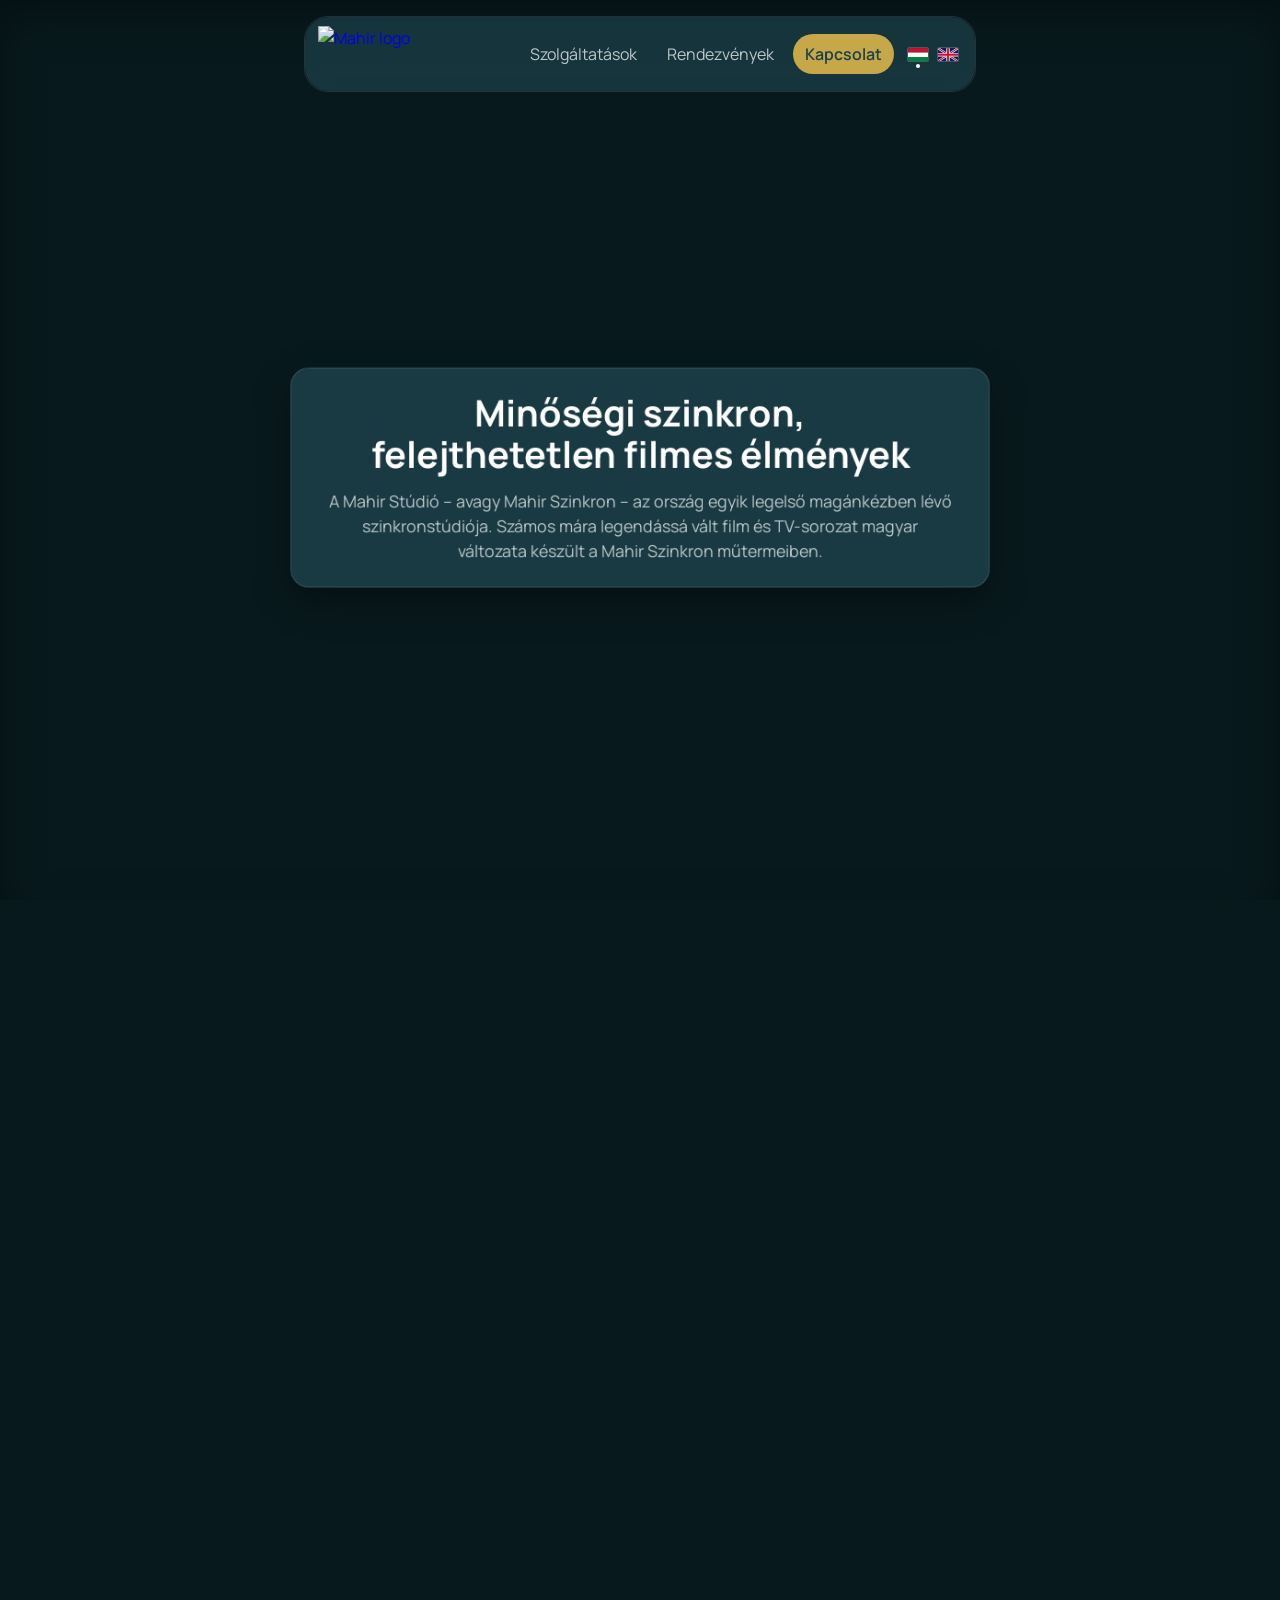
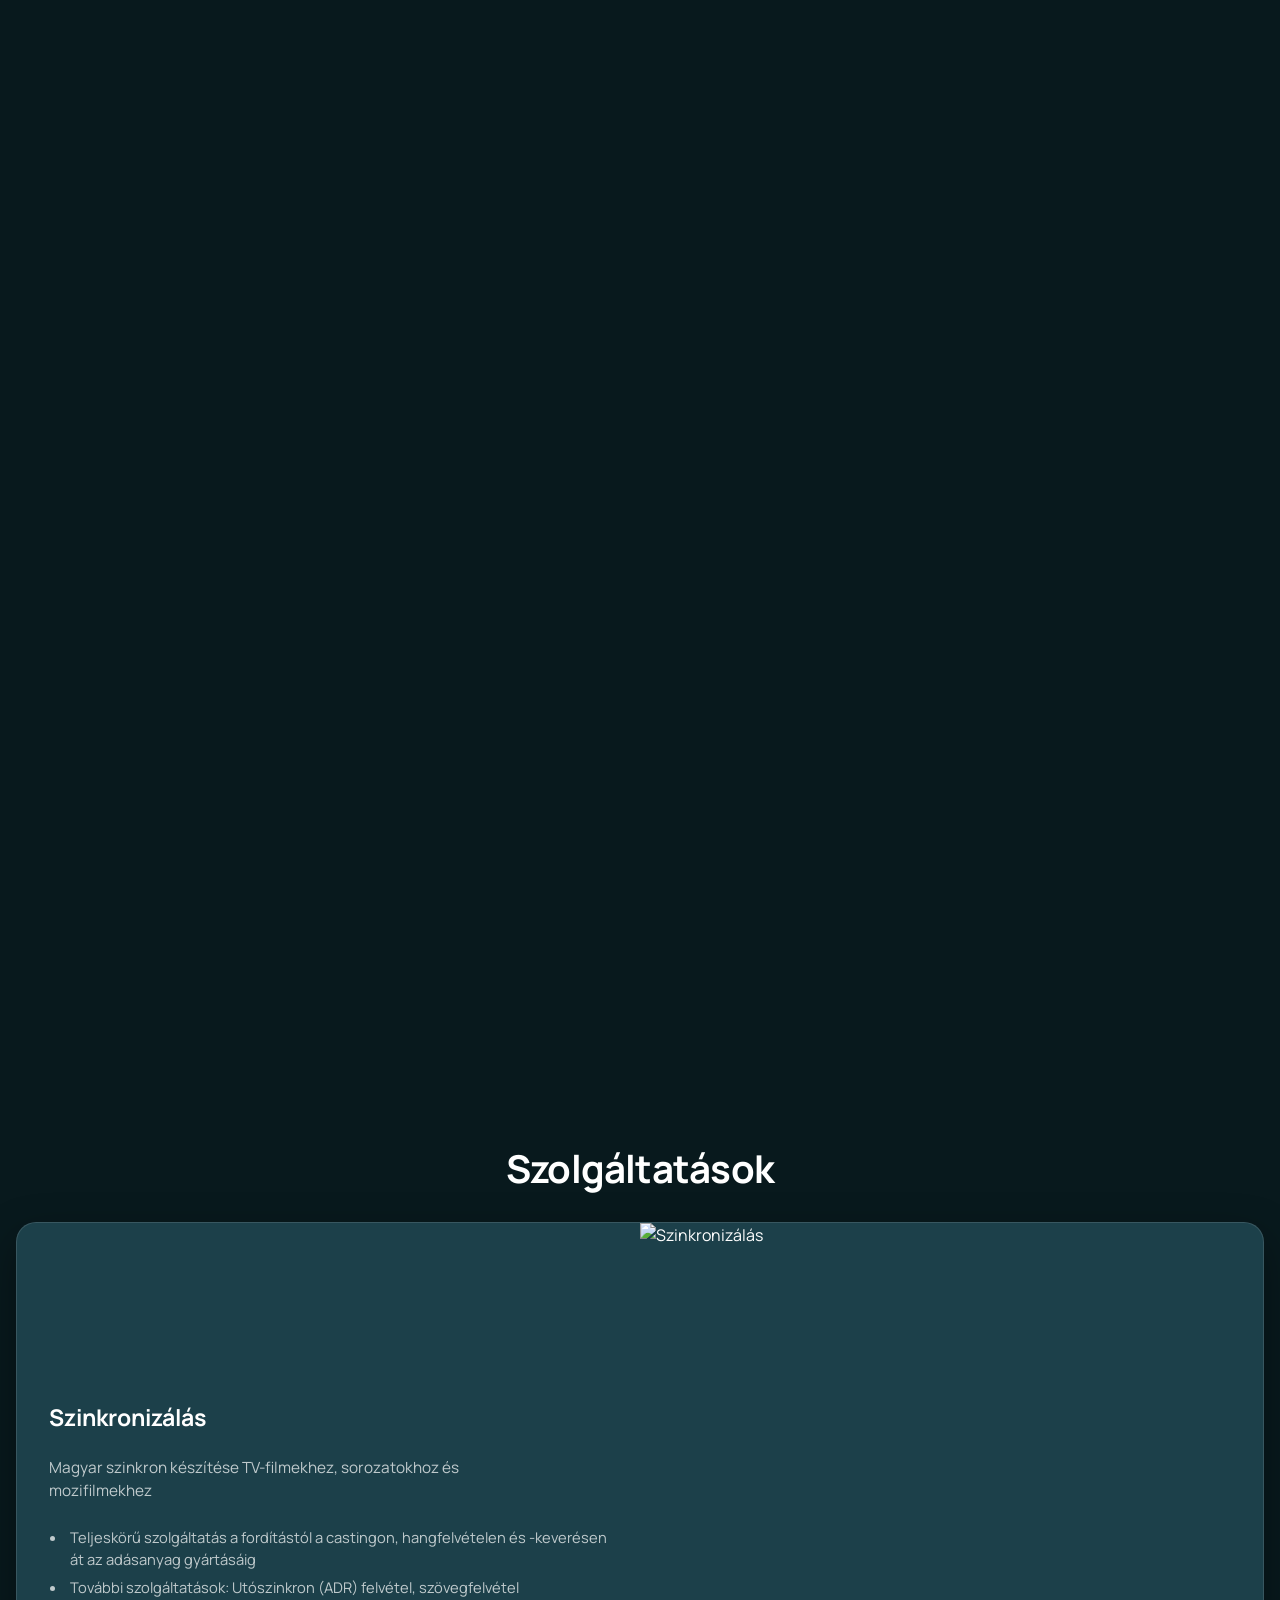
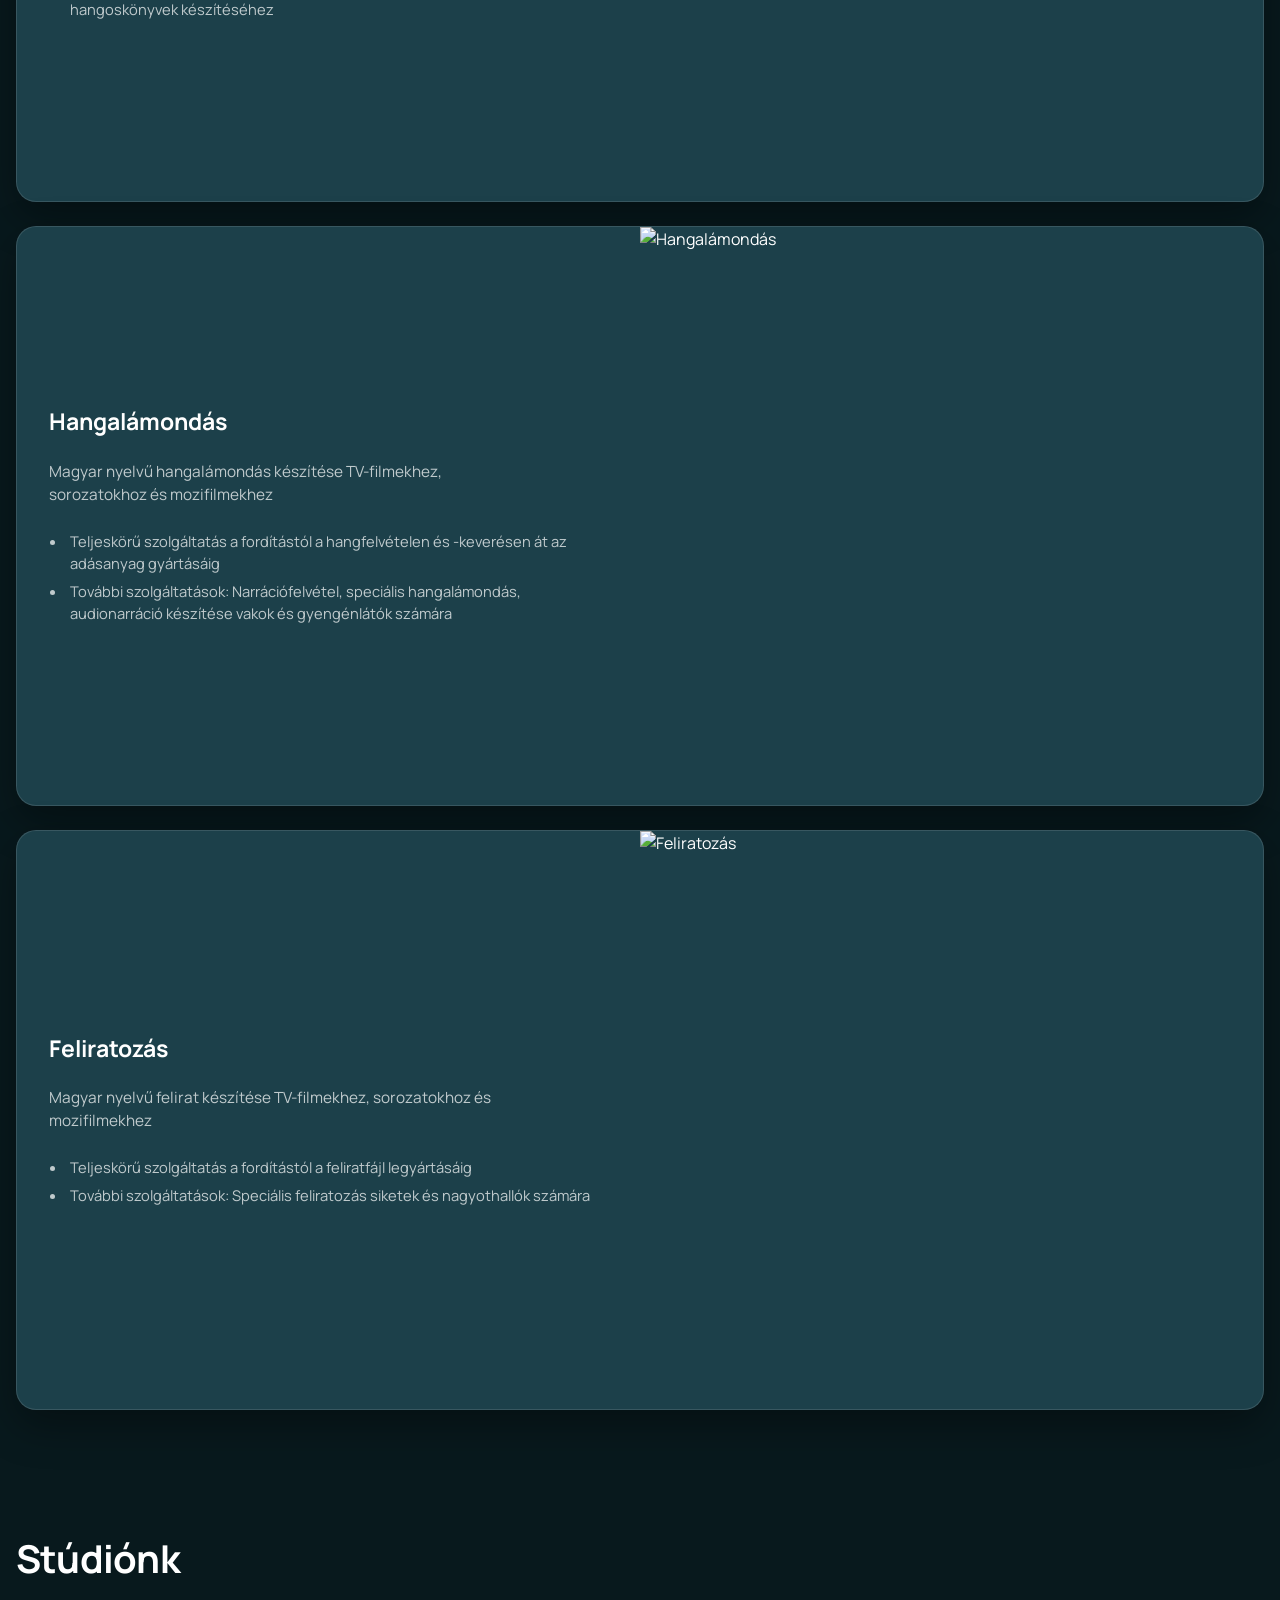
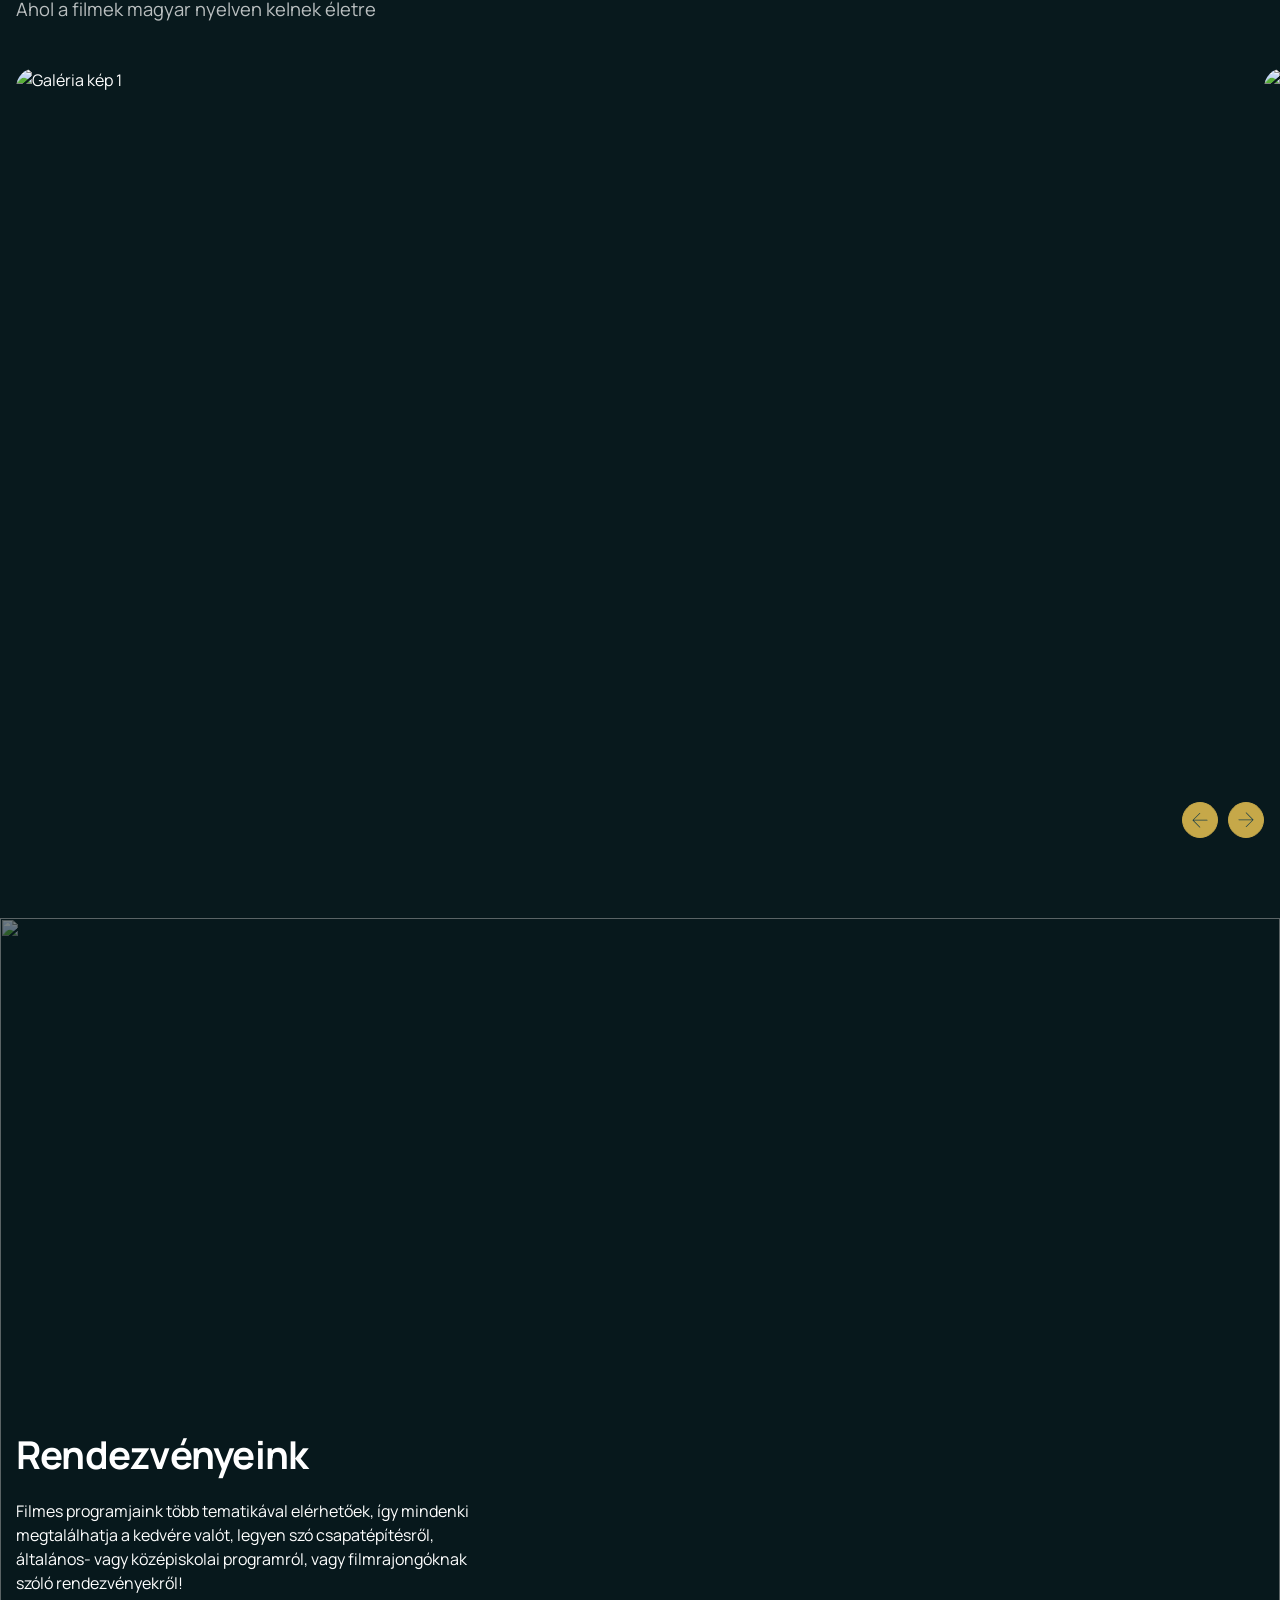
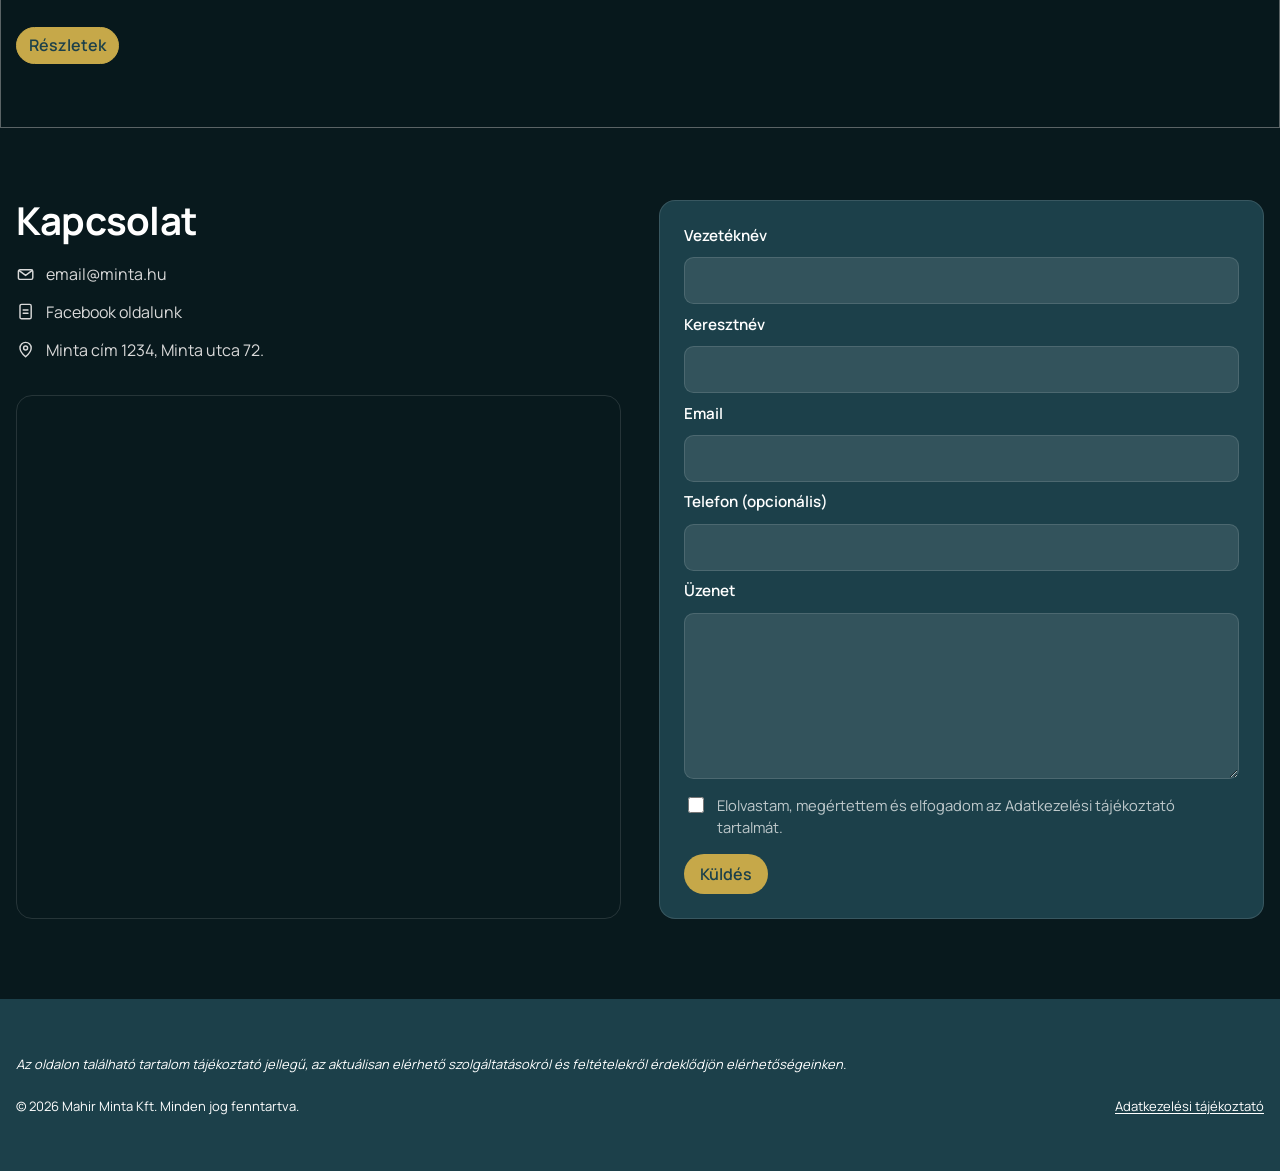
==== commit f01de71a: "Refine language switcher UI and keep desktop nav until 768px." ====
--- a/index.html
+++ b/index.html
@@ -4,8 +4,22 @@
 <head>
   <meta charset="UTF-8" />
   <meta name="viewport" content="width=device-width, initial-scale=1.0" />
-  <title>Mahir Stúdió</title>
+  <title>Mahir Stúdió | Szinkron, hangalámondás, feliratozás</title>
   <meta name="description" content="A Mahir Stúdió – avagy Mahir Szinkron – az ország egyik legelső magánkézben lévő szinkronstúdiója. Számos mára legendássá vált film és TV-sorozat magyar változata készült a Mahir Szinkron műtermeiben." />
+  <meta name="robots" content="index, follow" />
+  <link rel="canonical" href="/" />
+  <link rel="alternate" hreflang="hu" href="/" />
+  <link rel="alternate" hreflang="en" href="/en/" />
+  <link rel="alternate" hreflang="x-default" href="/" />
+  <meta property="og:type" content="website" />
+  <meta property="og:locale" content="hu_HU" />
+  <meta property="og:locale:alternate" content="en_GB" />
+  <meta property="og:title" content="Mahir Stúdió | Szinkron, hangalámondás, feliratozás" />
+  <meta property="og:description" content="A Mahir Stúdió – avagy Mahir Szinkron – az ország egyik legelső magánkézben lévő szinkronstúdiója. Számos mára legendássá vált film és TV-sorozat magyar változata készült a Mahir Szinkron műtermeiben." />
+  <meta property="og:url" content="/" />
+  <meta name="twitter:card" content="summary_large_image" />
+  <meta name="twitter:title" content="Mahir Stúdió | Szinkron, hangalámondás, feliratozás" />
+  <meta name="twitter:description" content="A Mahir Stúdió – avagy Mahir Szinkron – az ország egyik legelső magánkézben lévő szinkronstúdiója." />
   <link rel="preconnect" href="https://fonts.googleapis.com" />
   <link rel="preconnect" href="https://fonts.gstatic.com" crossorigin />
   <link
@@ -37,6 +51,25 @@
 
         <a class="nav-cta" href="#kapcsolat">Kapcsolat</a>
 
+        <div class="lang-switcher lang-switcher--desktop" aria-label="Nyelvválasztó">
+          <a class="lang-switcher__link" href="index.html" hreflang="hu" lang="hu" aria-label="Magyar" aria-current="page">
+            <svg class="lang-switcher__flag" viewBox="0 0 24 16" aria-hidden="true" focusable="false">
+              <rect width="24" height="5.34" fill="#C8102E" />
+              <rect y="5.33" width="24" height="5.34" fill="#FFFFFF" />
+              <rect y="10.66" width="24" height="5.34" fill="#00843D" />
+            </svg>
+          </a>
+          <a class="lang-switcher__link" href="en/" hreflang="en" lang="en" aria-label="English">
+            <svg class="lang-switcher__flag" viewBox="0 0 24 16" aria-hidden="true" focusable="false">
+              <rect width="24" height="16" fill="#012169" />
+              <path d="M0 0 L24 16 M24 0 L0 16" stroke="#FFFFFF" stroke-width="2.5" />
+              <path d="M0 0 L24 16 M24 0 L0 16" stroke="#C8102E" stroke-width="1.25" />
+              <path d="M12 0 V16 M0 8 H24" stroke="#FFFFFF" stroke-width="4" />
+              <path d="M12 0 V16 M0 8 H24" stroke="#C8102E" stroke-width="2.25" />
+            </svg>
+          </a>
+        </div>
+
         <button
           class="nav-toggle"
           type="button"
@@ -51,6 +84,24 @@
         <div id="mobile-nav-menu" class="mobile-nav-menu" hidden>
           <a href="#szolgaltatasok">Szolgáltatások</a>
           <a href="#rendezvenyek">Rendezvények</a>
+          <div class="lang-switcher lang-switcher--mobile" aria-label="Nyelvválasztó">
+            <a class="lang-switcher__link" href="index.html" hreflang="hu" lang="hu" aria-label="Magyar" aria-current="page">
+              <svg class="lang-switcher__flag" viewBox="0 0 24 16" aria-hidden="true" focusable="false">
+                <rect width="24" height="5.34" fill="#C8102E" />
+                <rect y="5.33" width="24" height="5.34" fill="#FFFFFF" />
+                <rect y="10.66" width="24" height="5.34" fill="#00843D" />
+              </svg>
+            </a>
+            <a class="lang-switcher__link" href="en/" hreflang="en" lang="en" aria-label="English">
+              <svg class="lang-switcher__flag" viewBox="0 0 24 16" aria-hidden="true" focusable="false">
+                <rect width="24" height="16" fill="#012169" />
+                <path d="M0 0 L24 16 M24 0 L0 16" stroke="#FFFFFF" stroke-width="2.5" />
+                <path d="M0 0 L24 16 M24 0 L0 16" stroke="#C8102E" stroke-width="1.25" />
+                <path d="M12 0 V16 M0 8 H24" stroke="#FFFFFF" stroke-width="4" />
+                <path d="M12 0 V16 M0 8 H24" stroke="#C8102E" stroke-width="2.25" />
+              </svg>
+            </a>
+          </div>
         </div>
       </nav>
     </div>
@@ -282,7 +333,6 @@
         <p class="site-footer-copy">&copy; <span data-current-year>2026</span> Mahir Minta Kft. Minden jog fenntartva.</p>
         <nav class="site-footer-links" aria-label="Jogi hivatkozások">
           <a href="">Adatkezelési tájékoztató</a>
-          <button type="button">Sütibeállítások</button>
         </nav>
       </div>
     </div>
--- a/css/main.css
+++ b/css/main.css
@@ -87,7 +87,7 @@
   top: 1rem;
   left: 50%;
   transform: translateX(-50%);
-  width: min(calc(100% - 2rem), 38rem);
+  width: min(calc(100% - 2rem), 42rem);
   z-index: 5;
   border: 0.0625rem solid var(--header-border);
   border-radius: var(--header-radius);
@@ -174,6 +174,62 @@
 .site-nav .nav-cta:hover {
   color: var(--accent-text);
   filter: brightness(0.92);
+}
+
+.lang-switcher {
+  display: flex;
+  flex-direction: row;
+  align-items: center;
+  gap: 0.15rem;
+  margin-left: 0.15rem;
+  margin-top: 0.5rem;
+}
+
+.lang-switcher--mobile {
+  display: none;
+}
+
+.lang-switcher__link {
+  display: inline-flex;
+  flex-direction: column;
+  align-items: center;
+  justify-content: center;
+  gap: 0.15rem;
+  width: 1.75rem;
+  padding: 0.2rem;
+  border-radius: 0.35rem;
+  text-decoration: none;
+  transition: background-color 0.2s ease;
+}
+
+.lang-switcher__link:hover {
+  opacity: 1;
+  background: var(--nav-hover-bg);
+}
+
+.lang-switcher__link[aria-current="page"] {
+  pointer-events: none;
+}
+
+.lang-switcher__link::after {
+  content: "";
+  width: 0.25rem;
+  height: 0.25rem;
+  border-radius: 50%;
+  background: transparent;
+}
+
+.lang-switcher__link[aria-current="page"]::after {
+  background: var(--text-primary);
+}
+
+.lang-switcher__flag {
+  display: block;
+  width: 1.25rem;
+  height: 0.85rem;
+  border-radius: 0.1rem;
+  object-fit: cover;
+  box-shadow: 0 0 0 0.0625rem rgba(255, 255, 255, 0.2);
 }
 
 .nav-toggle {
@@ -239,14 +295,14 @@
   display: none;
 }
 
-.mobile-nav-menu a {
+.mobile-nav-menu > a {
   text-decoration: none;
   color: var(--text-secondary);
   padding: 0.5rem 0.65rem;
   border-radius: 0.65rem;
 }
 
-.mobile-nav-menu a:hover {
+.mobile-nav-menu > a:hover {
   color: var(--text-primary);
   background: var(--nav-hover-bg);
 }
@@ -1078,15 +1134,6 @@
     top: var(--services-title-sticky-top);
   }
 
-  .site-header {
-    width: min(calc(100% - 1rem), 45rem);
-  }
-
-  .navbar {
-    min-height: auto;
-    padding: 0.55rem 0.6rem;
-  }
-
   .hero-content {
     width: min(94%, 40rem);
   }
@@ -1218,7 +1265,7 @@
   }
 }
 
-@media (max-width: 1024px) {
+@media (max-width: 768px) {
   .nav-links {
     display: none;
   }
@@ -1227,4 +1274,16 @@
     display: inline-flex;
     position: relative;
   }
-}
+
+  .lang-switcher--desktop {
+    display: none;
+  }
+
+  .lang-switcher--mobile {
+    display: flex;
+    justify-content: center;
+    margin: 0.35rem 0 0;
+    padding-top: 0.45rem;
+    border-top: 0.0625rem solid var(--header-border);
+  }
+}
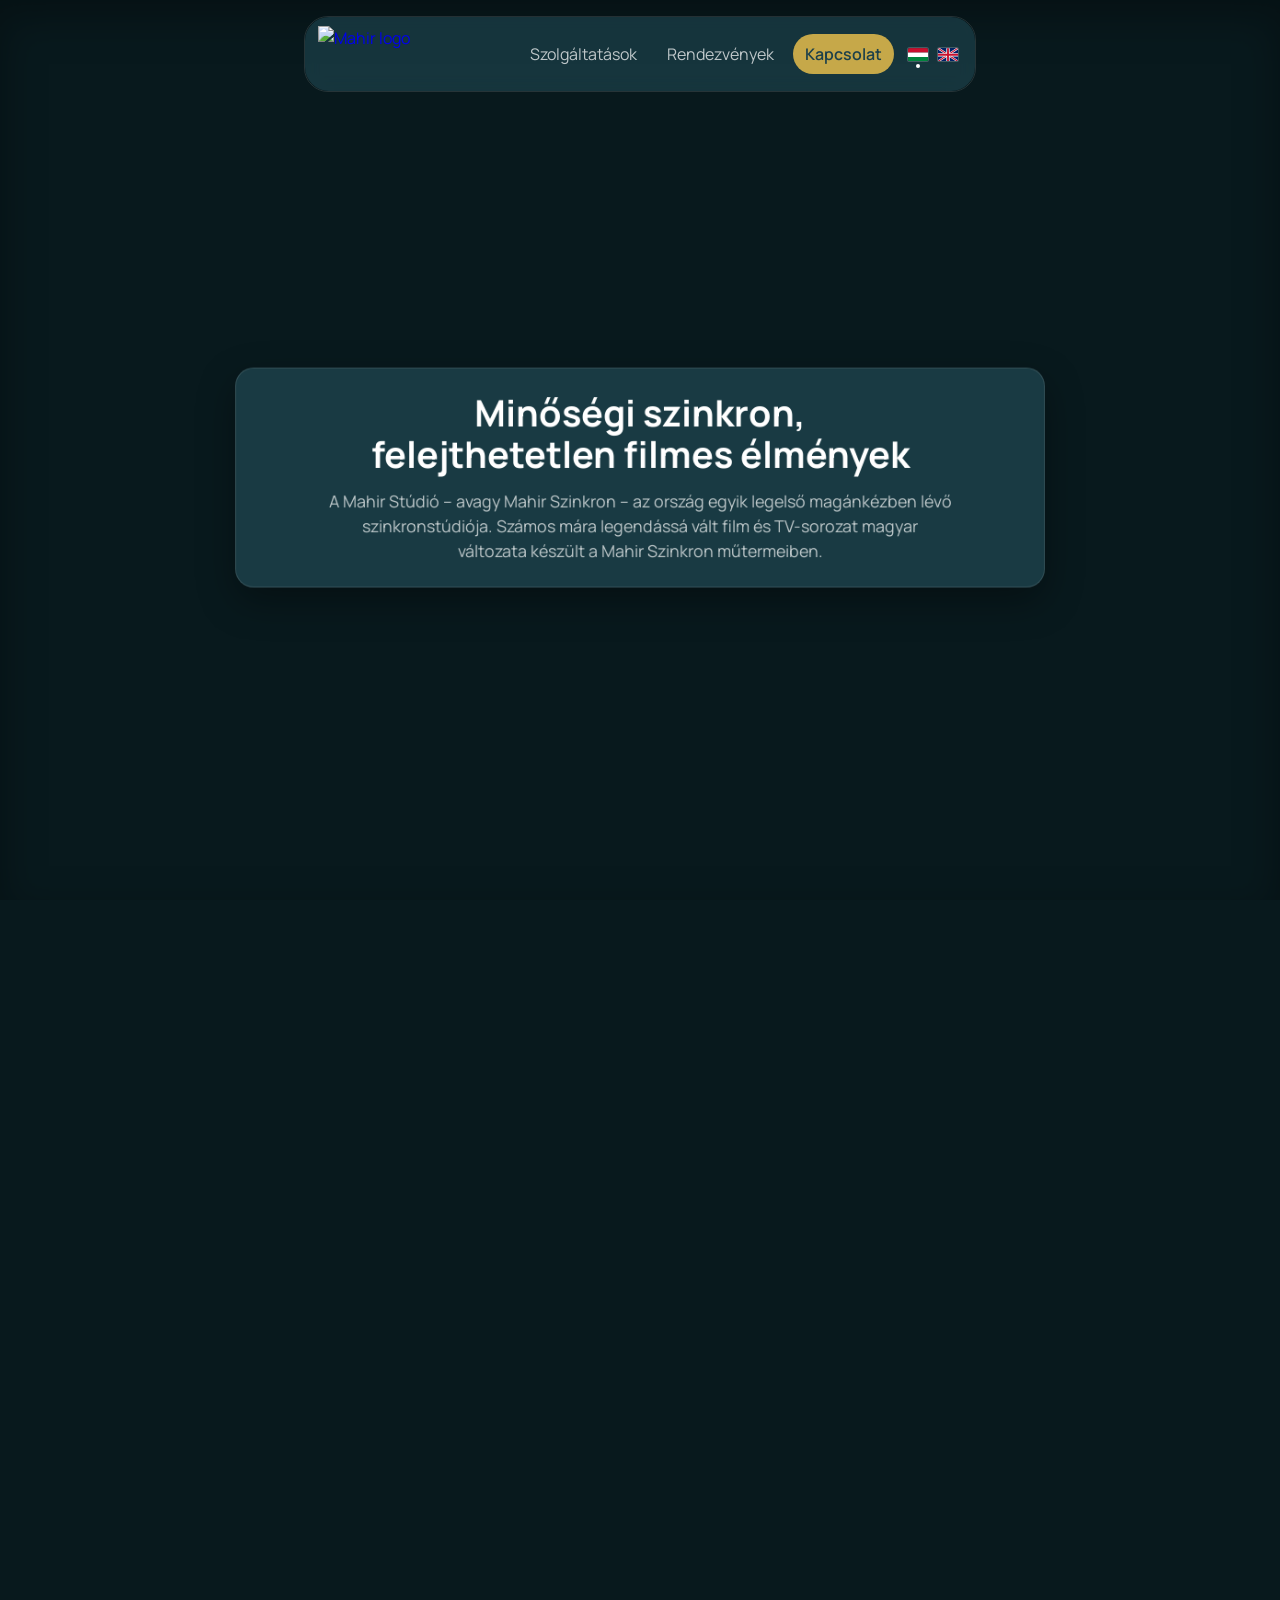
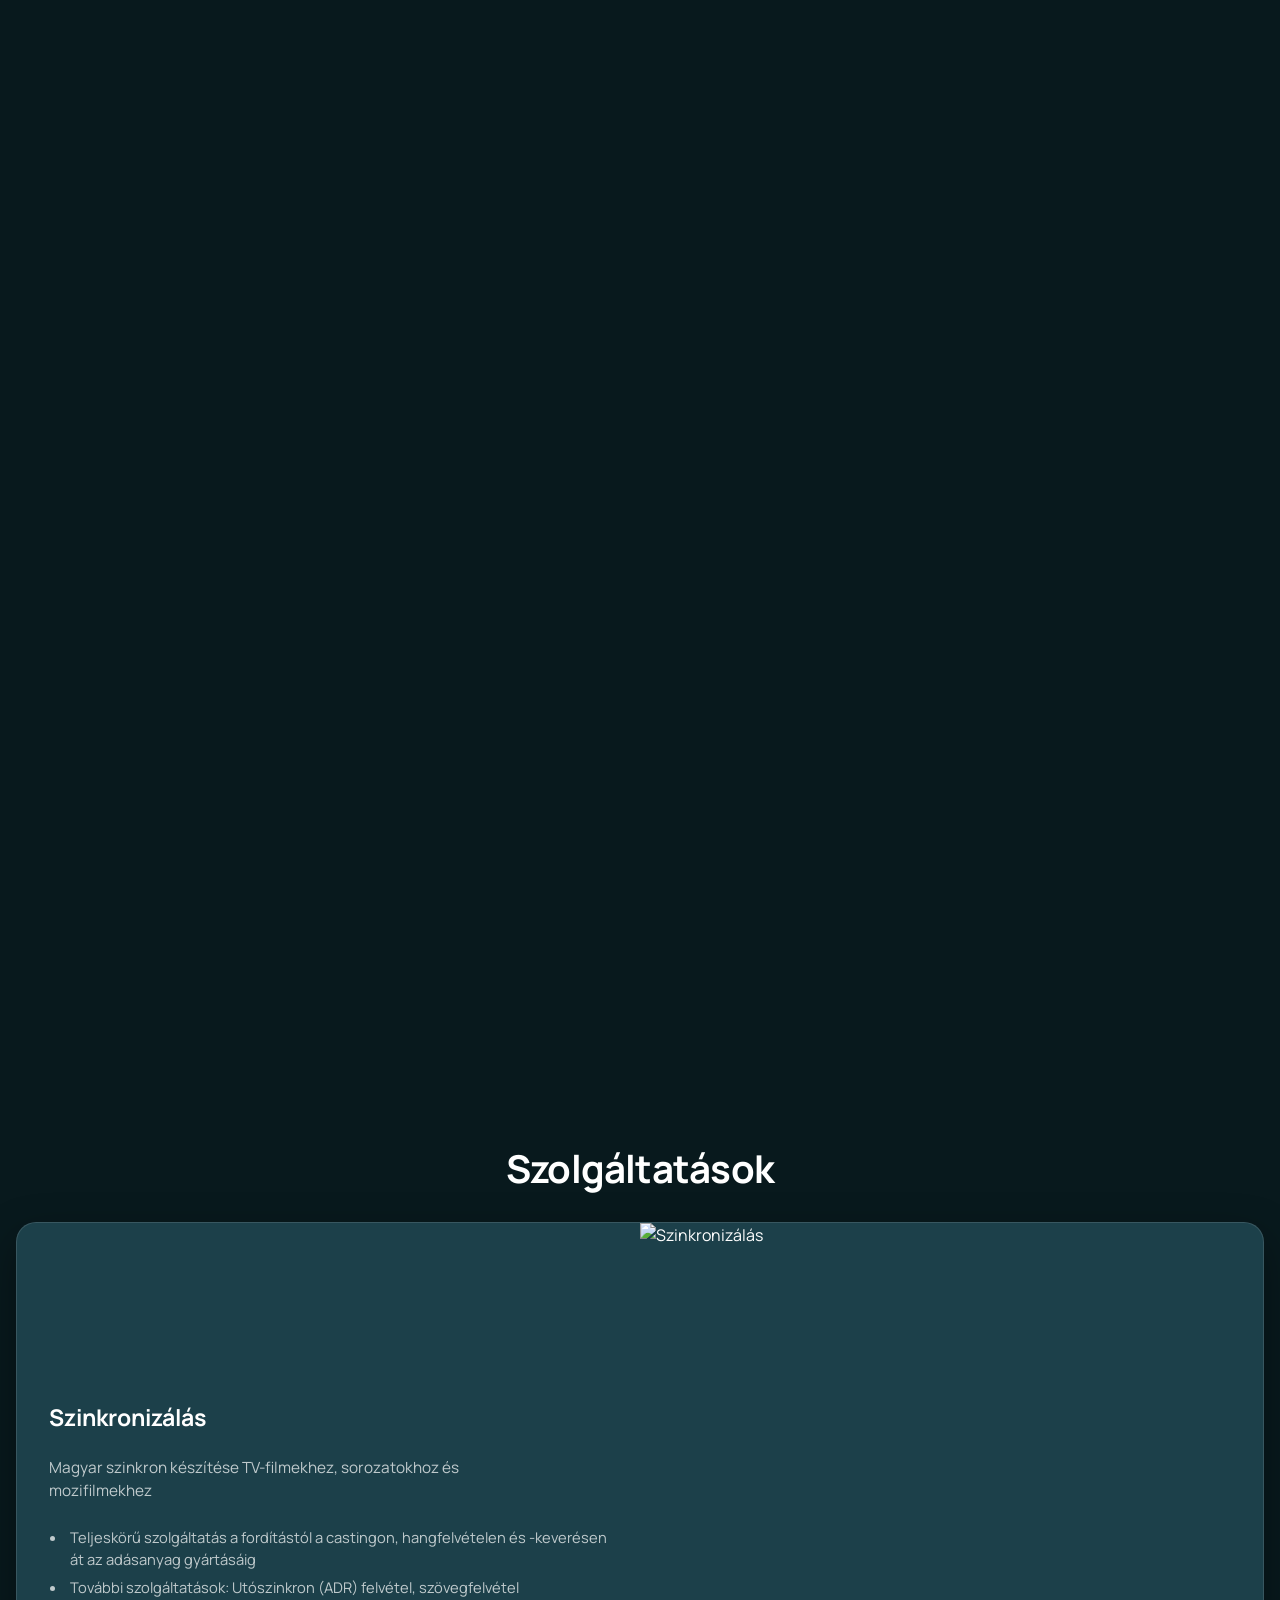
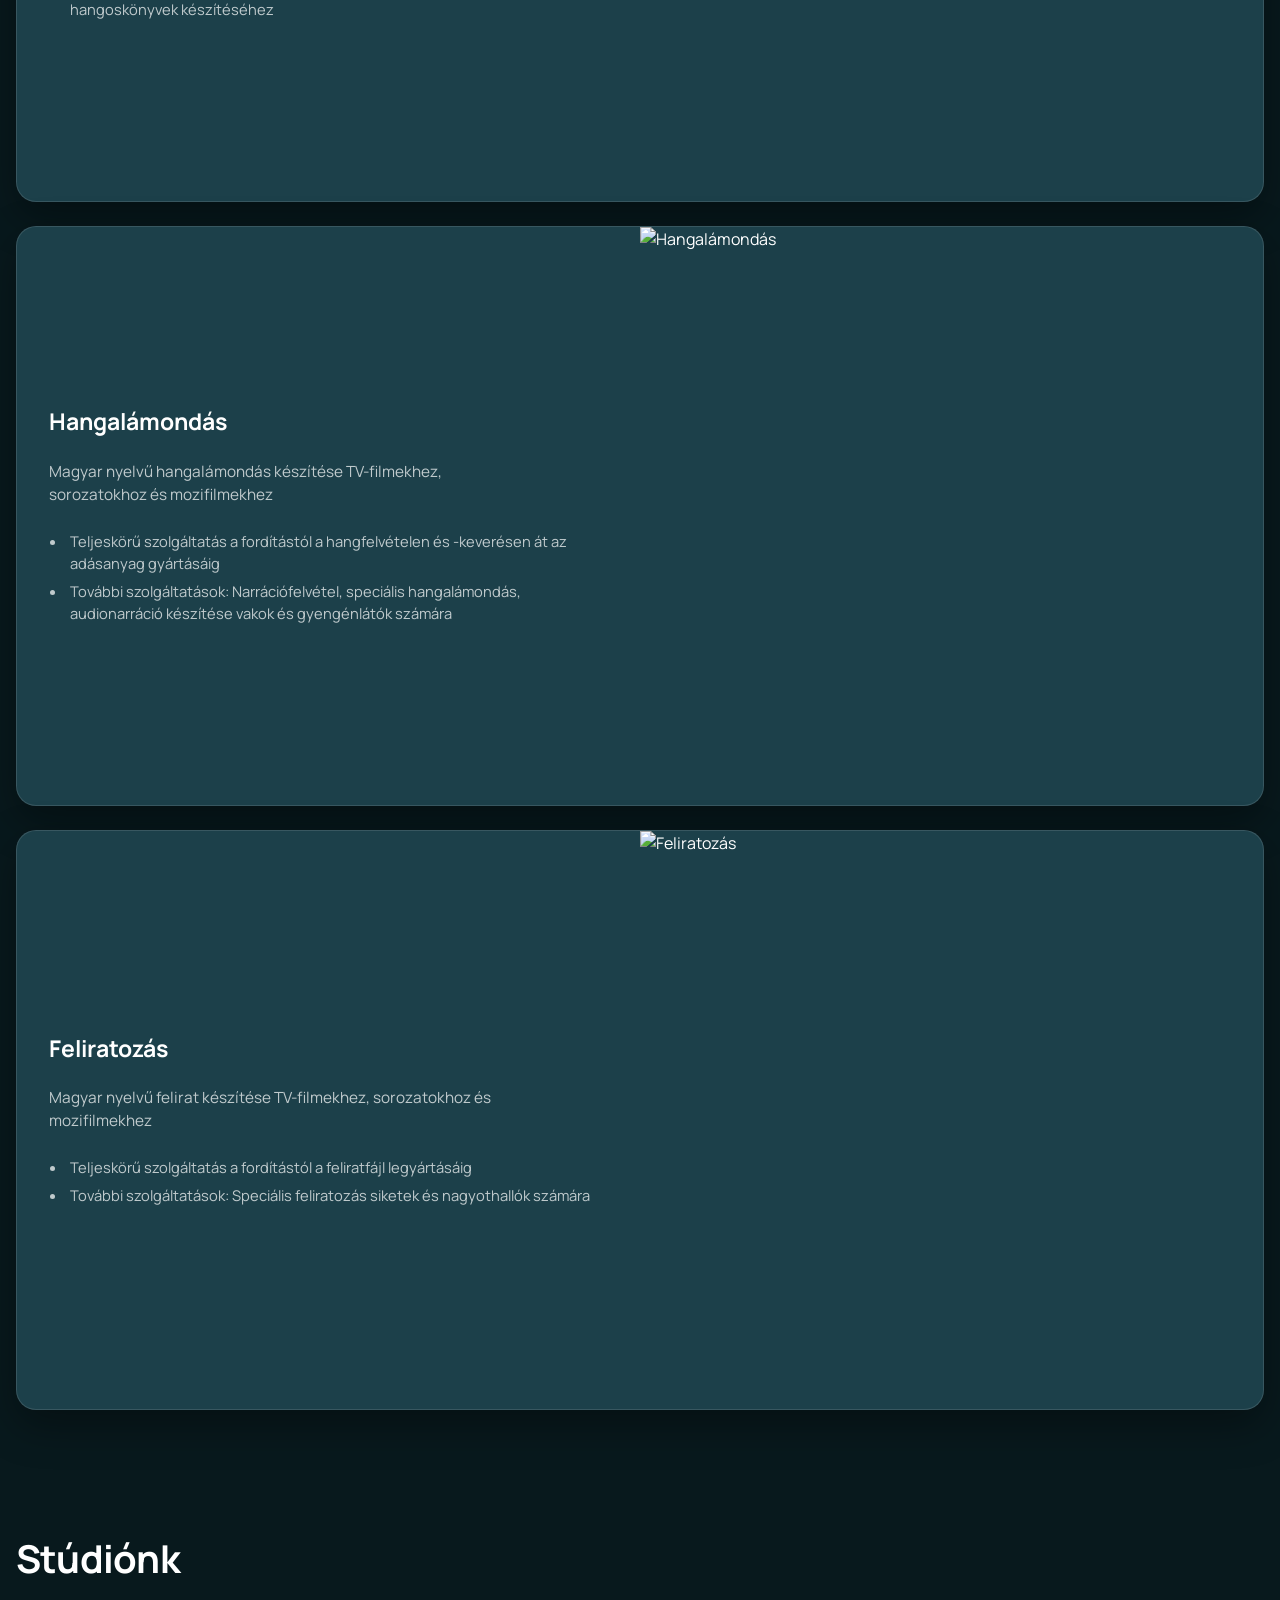
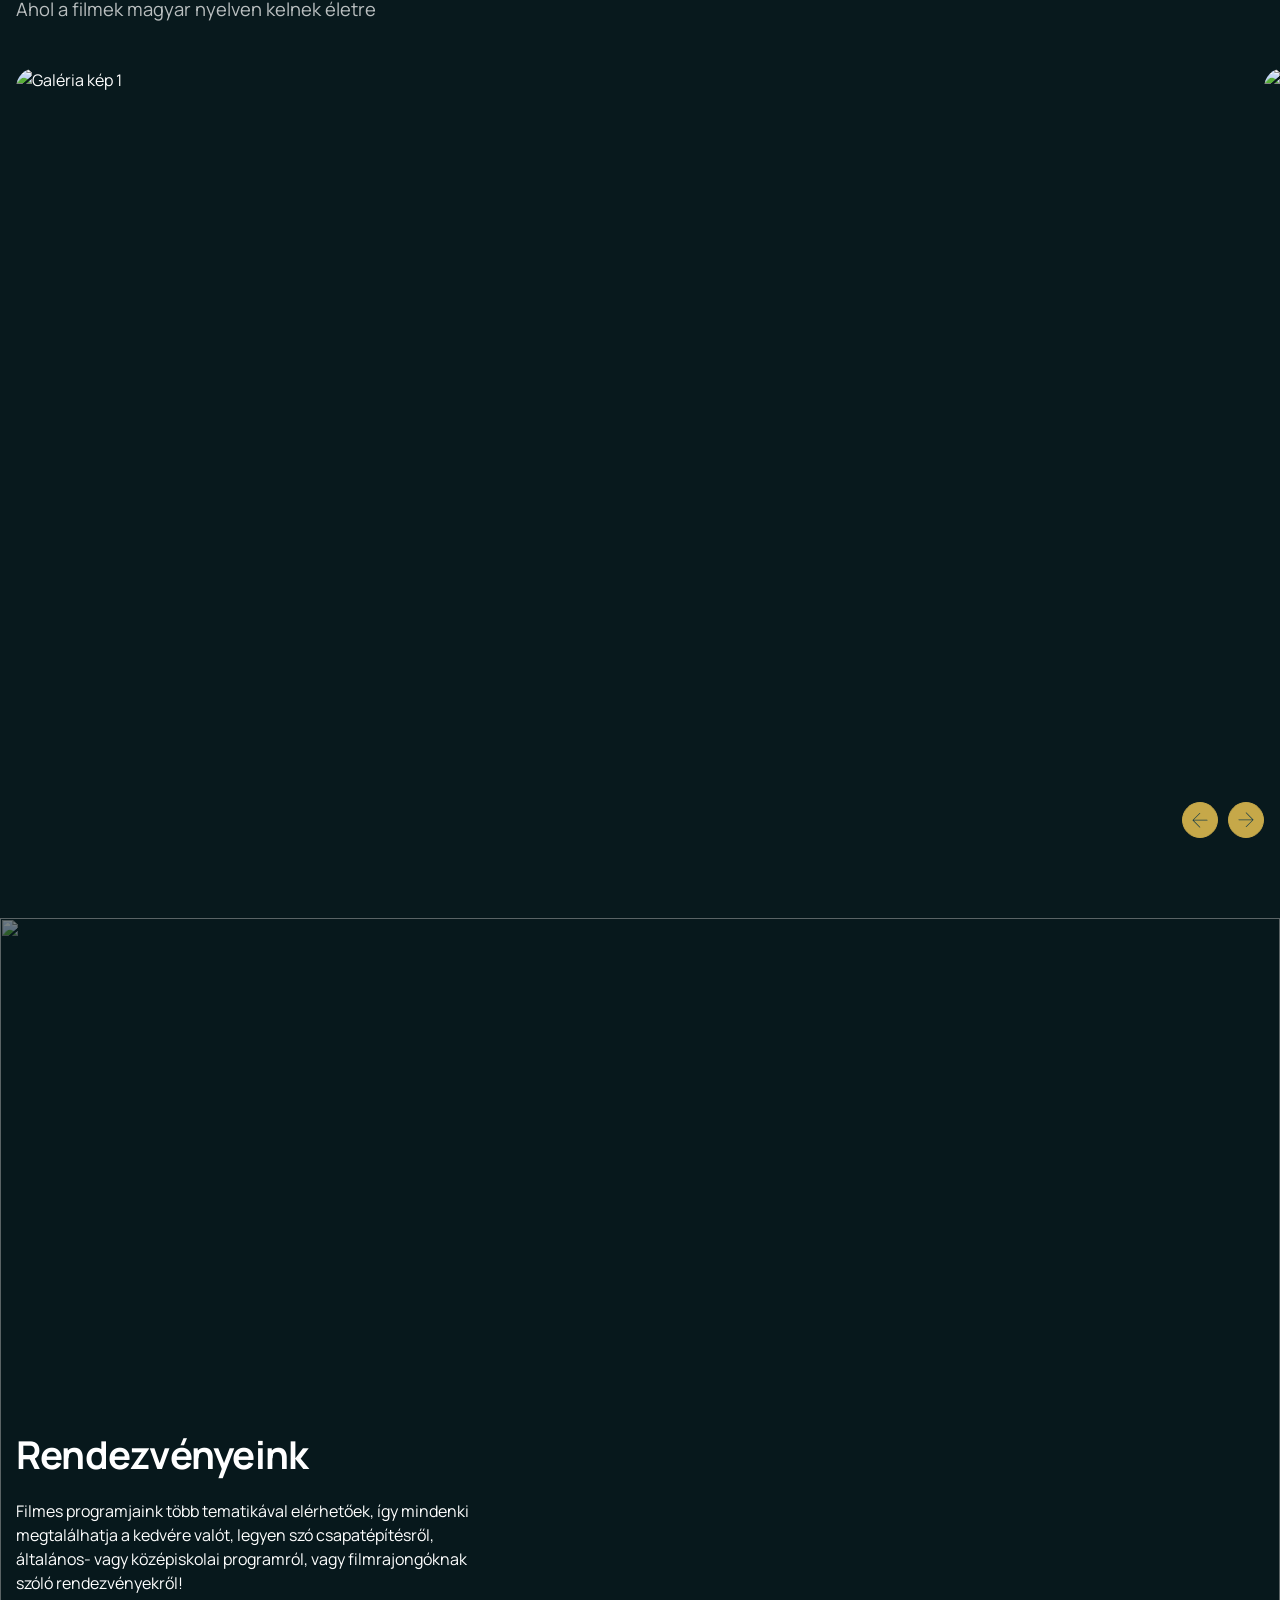
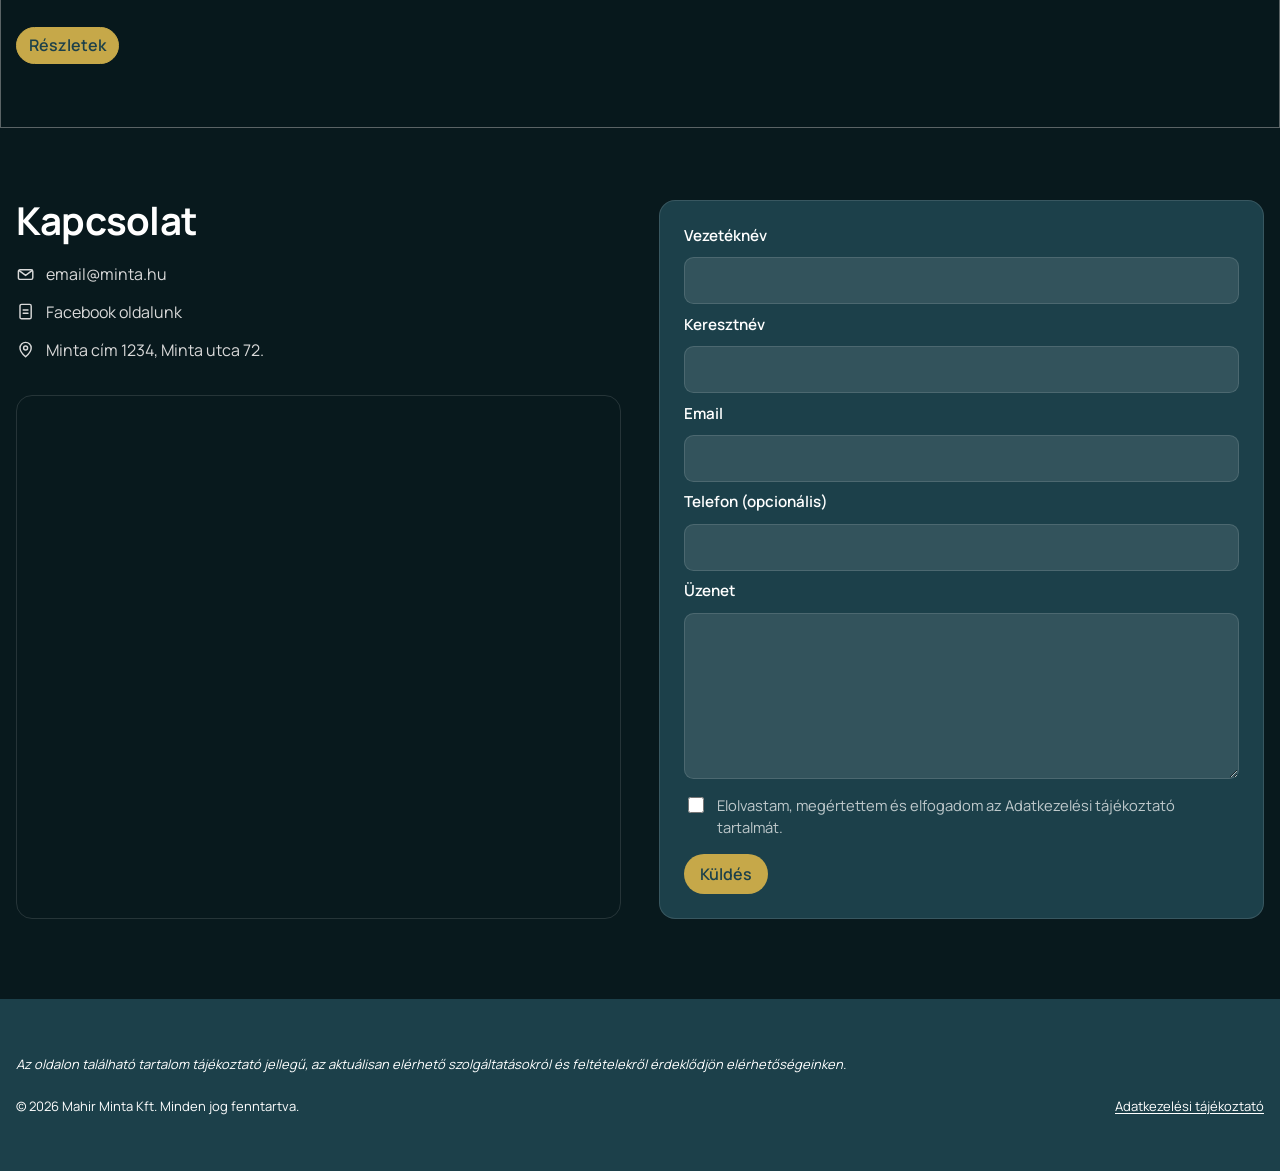
==== commit 910cd475: "Add site favicon from global R2 assets on all pages." ====
--- a/index.html
+++ b/index.html
@@ -4,6 +4,7 @@
 <head>
   <meta charset="UTF-8" />
   <meta name="viewport" content="width=device-width, initial-scale=1.0" />
+  <link rel="icon" href="https://pub-8ca41db7c8844eacb34ff6a07d16dae7.r2.dev/global/favicon.svg" type="image/svg+xml" />
   <title>Mahir Stúdió | Szinkron, hangalámondás, feliratozás</title>
   <meta name="description" content="A Mahir Stúdió – avagy Mahir Szinkron – az ország egyik legelső magánkézben lévő szinkronstúdiója. Számos mára legendássá vált film és TV-sorozat magyar változata készült a Mahir Szinkron műtermeiben." />
   <meta name="robots" content="index, follow" />
--- a/css/main.css
+++ b/css/main.css
@@ -367,7 +367,7 @@
   position: relative;
   z-index: 1;
   text-align: center;
-  width: min(92%, 47.5rem);
+  width: min(92%, 55rem);
   background: rgba(28, 64, 74, 0.86);
   border: 0.0625rem solid var(--header-border);
   border-radius: var(--radius-lg);
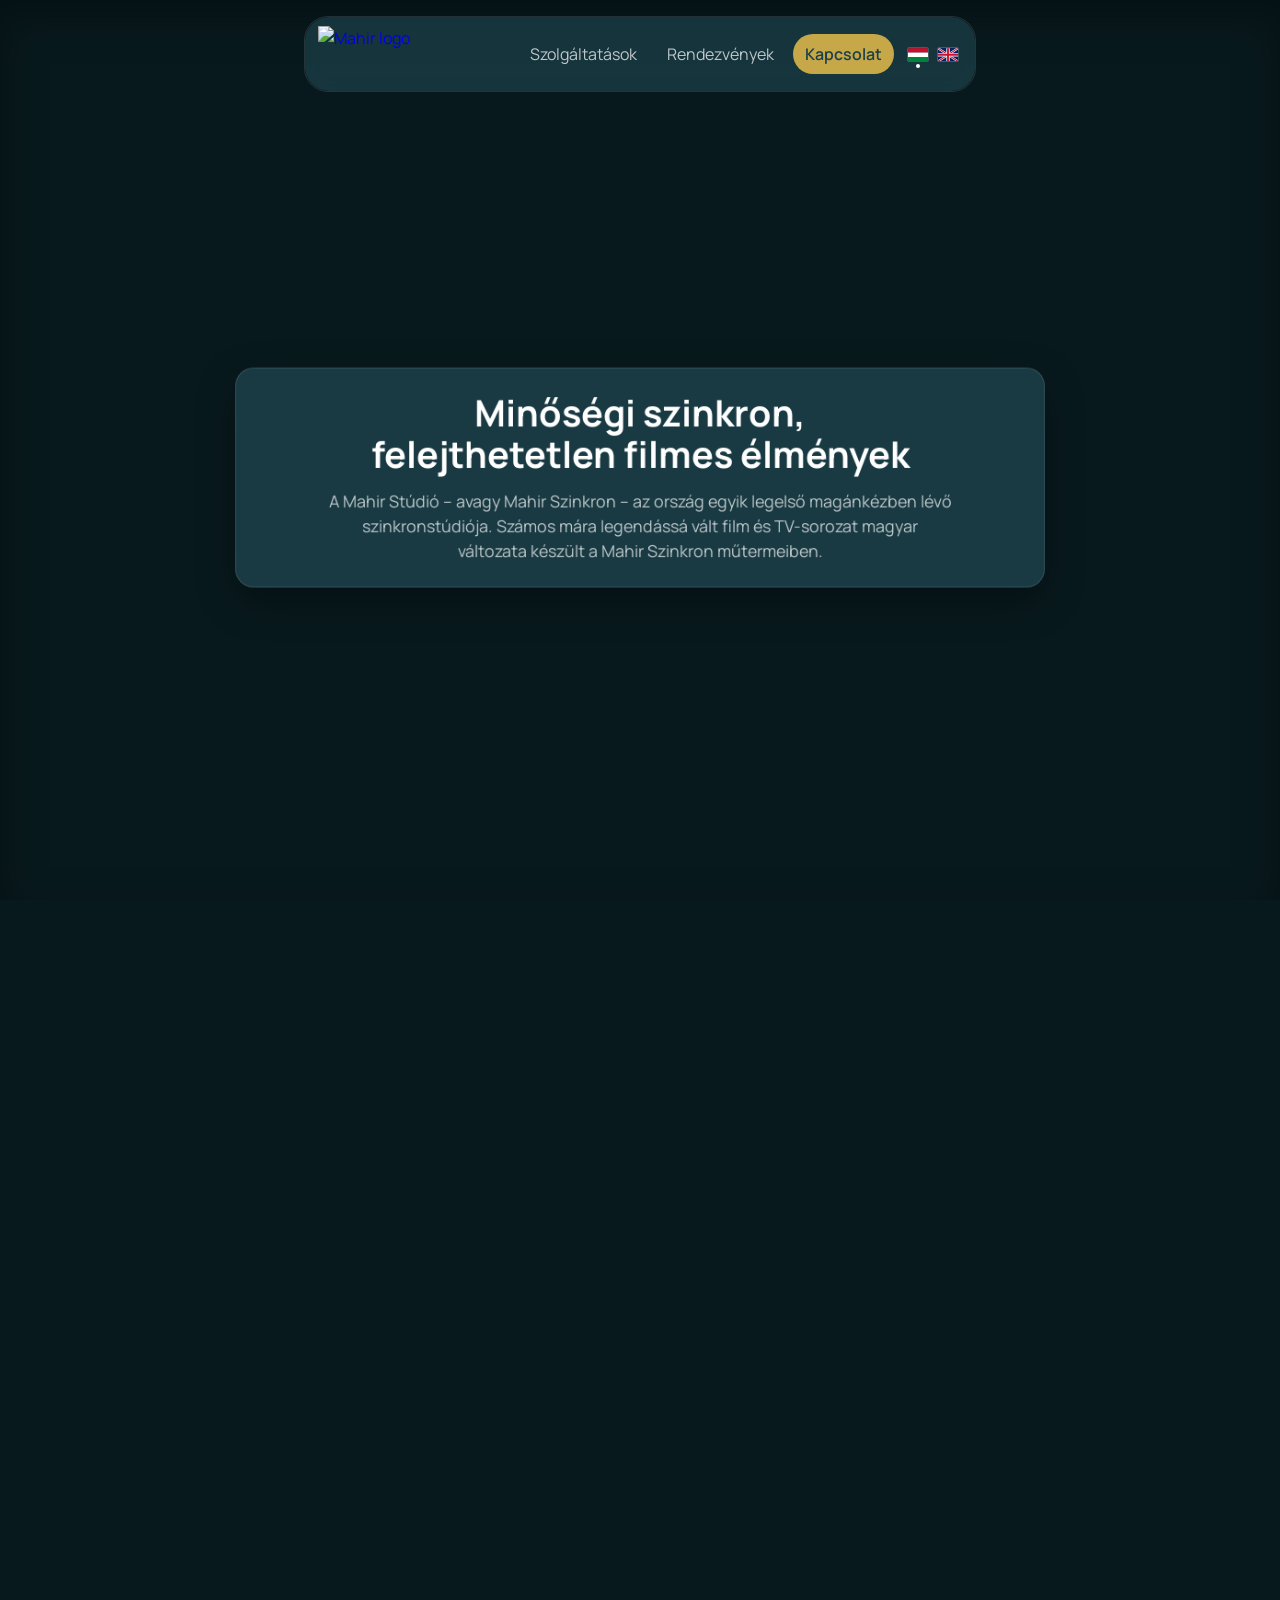
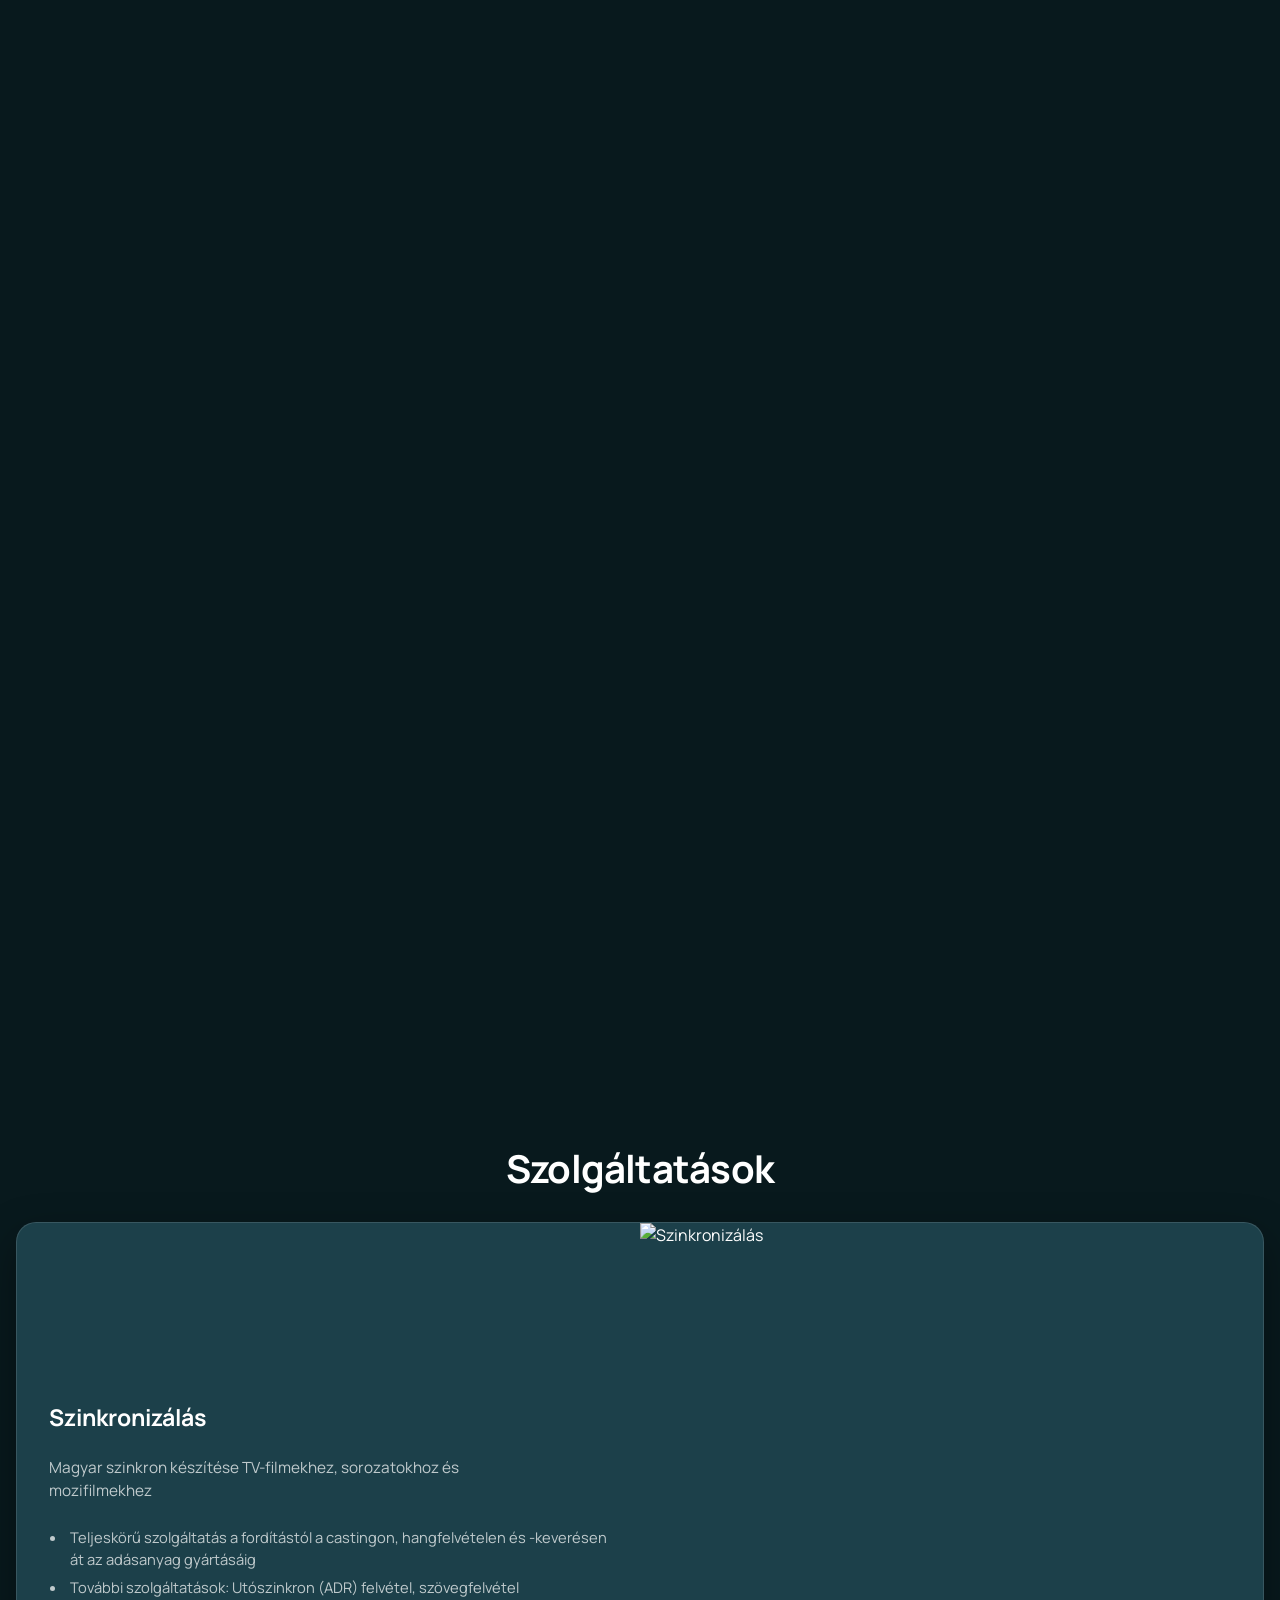
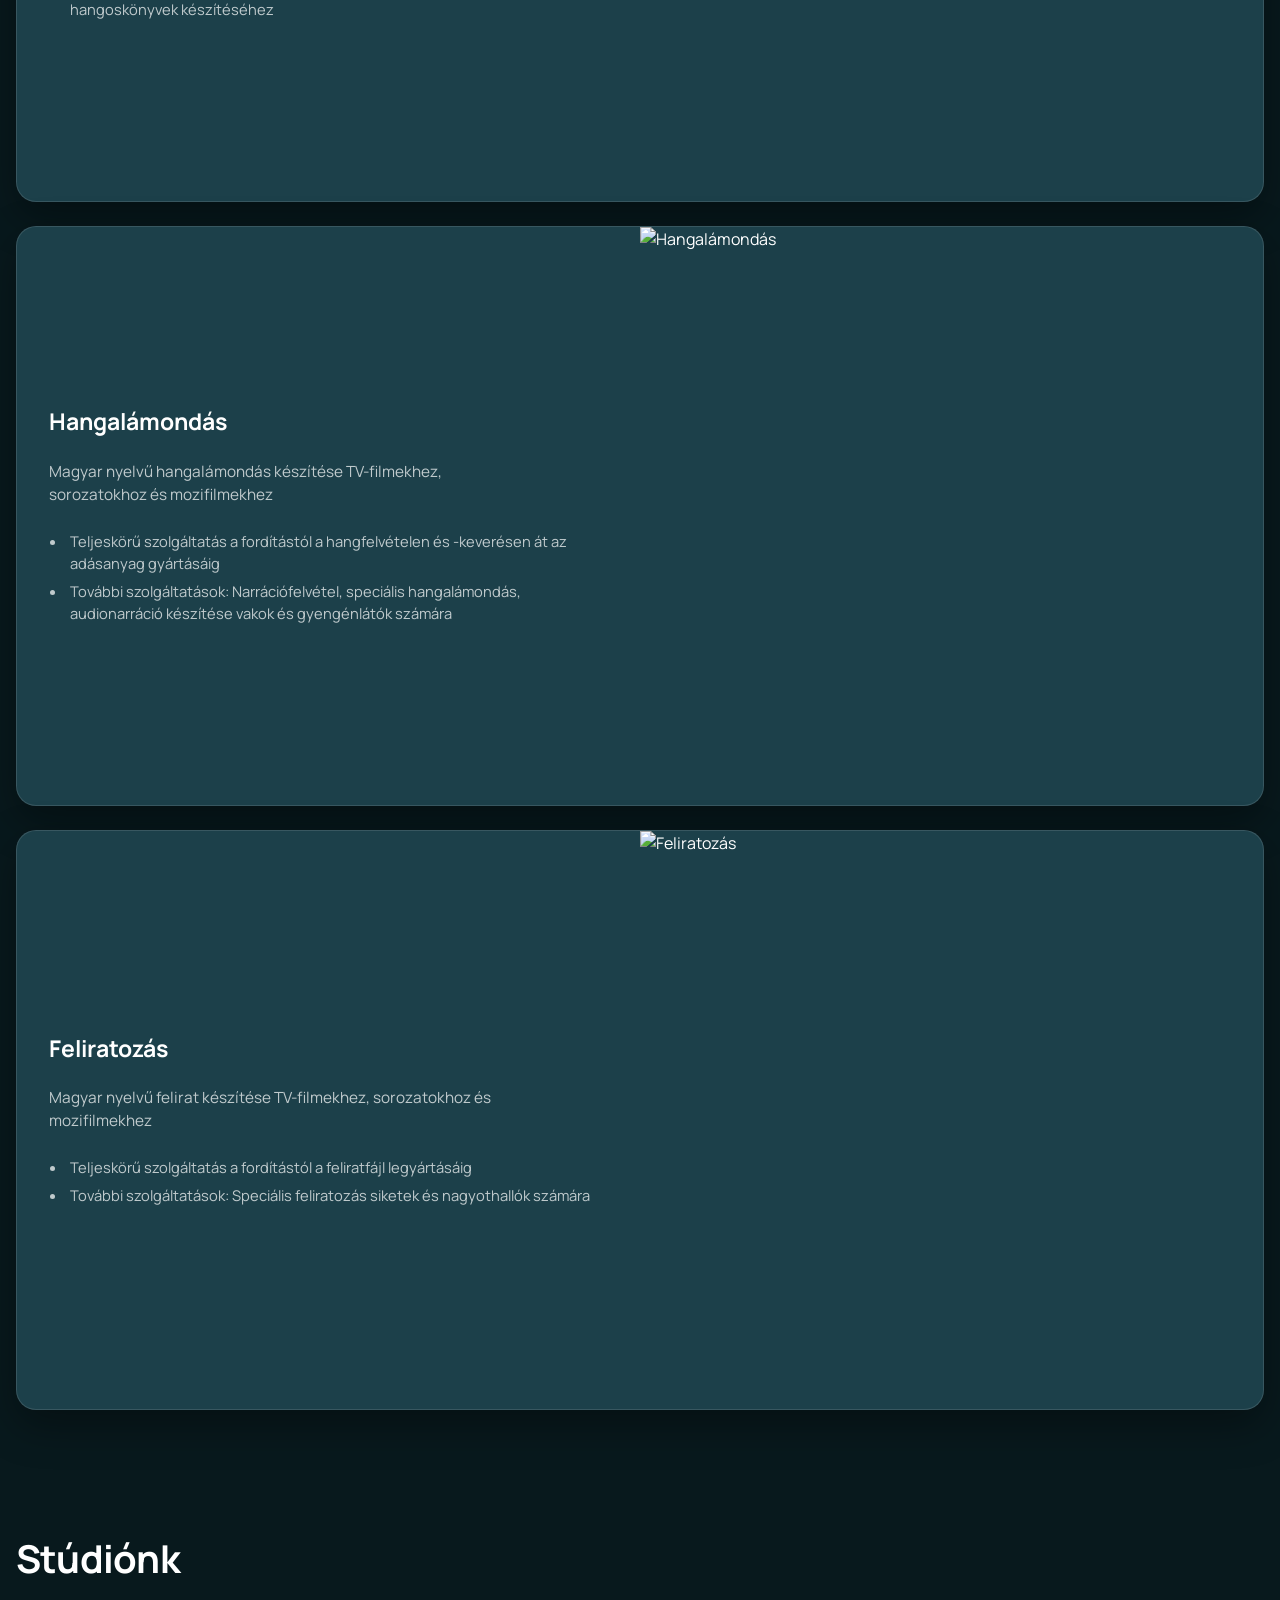
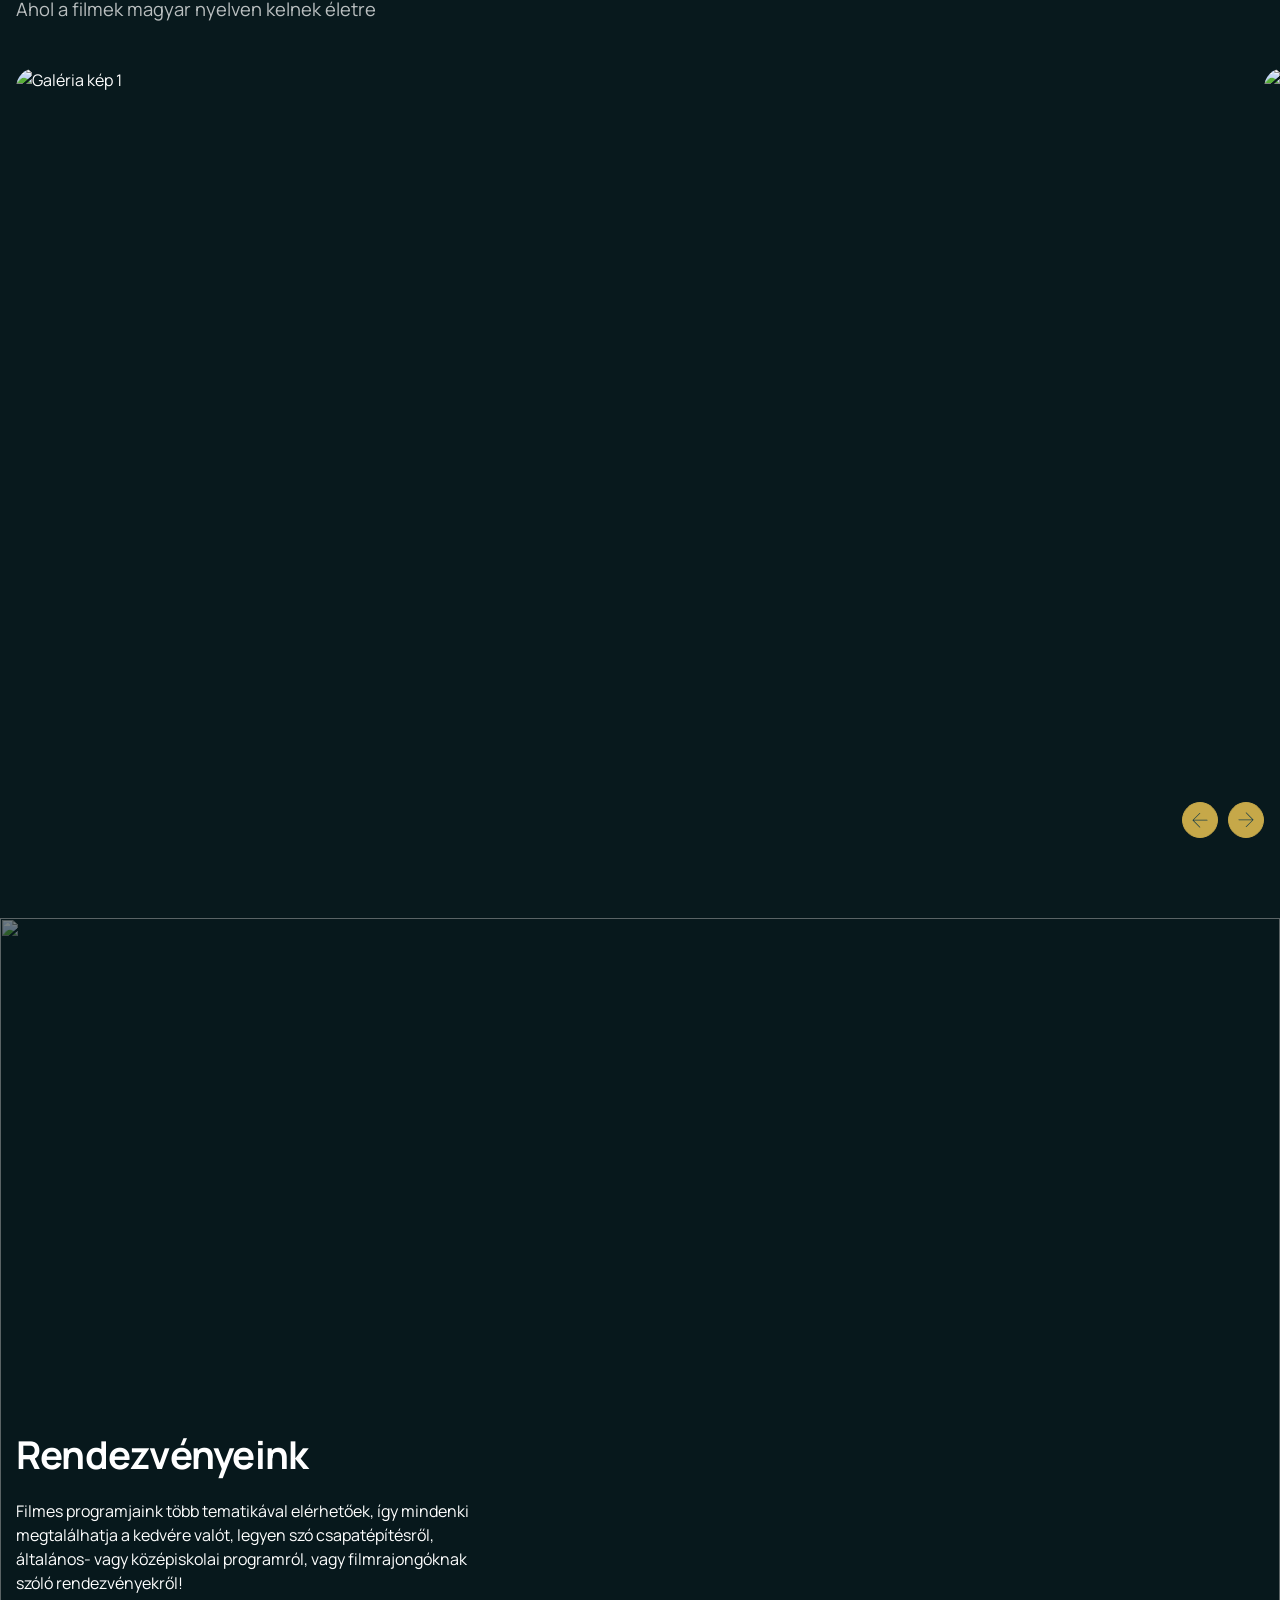
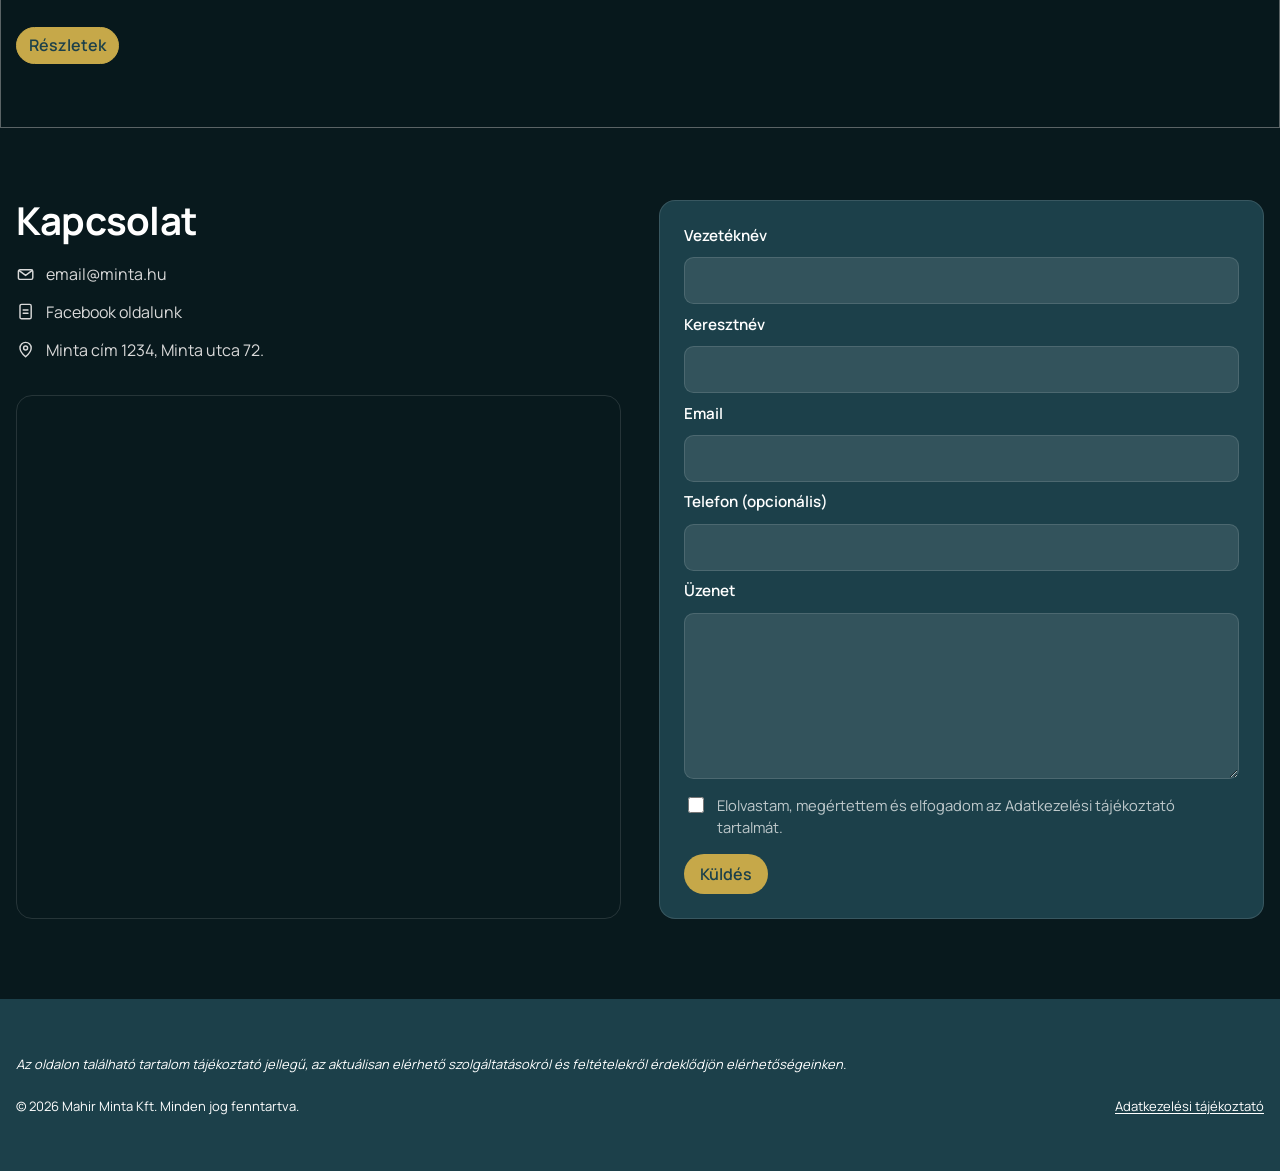
==== commit 68dc536e: "Switch favicon by light/dark color scheme preference." ====
--- a/index.html
+++ b/index.html
@@ -4,7 +4,8 @@
 <head>
   <meta charset="UTF-8" />
   <meta name="viewport" content="width=device-width, initial-scale=1.0" />
-  <link rel="icon" href="https://pub-8ca41db7c8844eacb34ff6a07d16dae7.r2.dev/global/favicon.svg" type="image/svg+xml" />
+  <link rel="icon" href="https://pub-8ca41db7c8844eacb34ff6a07d16dae7.r2.dev/global/favicon-light.svg" type="image/svg+xml" media="(prefers-color-scheme: light)" />
+  <link rel="icon" href="https://pub-8ca41db7c8844eacb34ff6a07d16dae7.r2.dev/global/favicon-dark.svg" type="image/svg+xml" media="(prefers-color-scheme: dark)" />
   <title>Mahir Stúdió | Szinkron, hangalámondás, feliratozás</title>
   <meta name="description" content="A Mahir Stúdió – avagy Mahir Szinkron – az ország egyik legelső magánkézben lévő szinkronstúdiója. Számos mára legendássá vált film és TV-sorozat magyar változata készült a Mahir Szinkron műtermeiben." />
   <meta name="robots" content="index, follow" />
